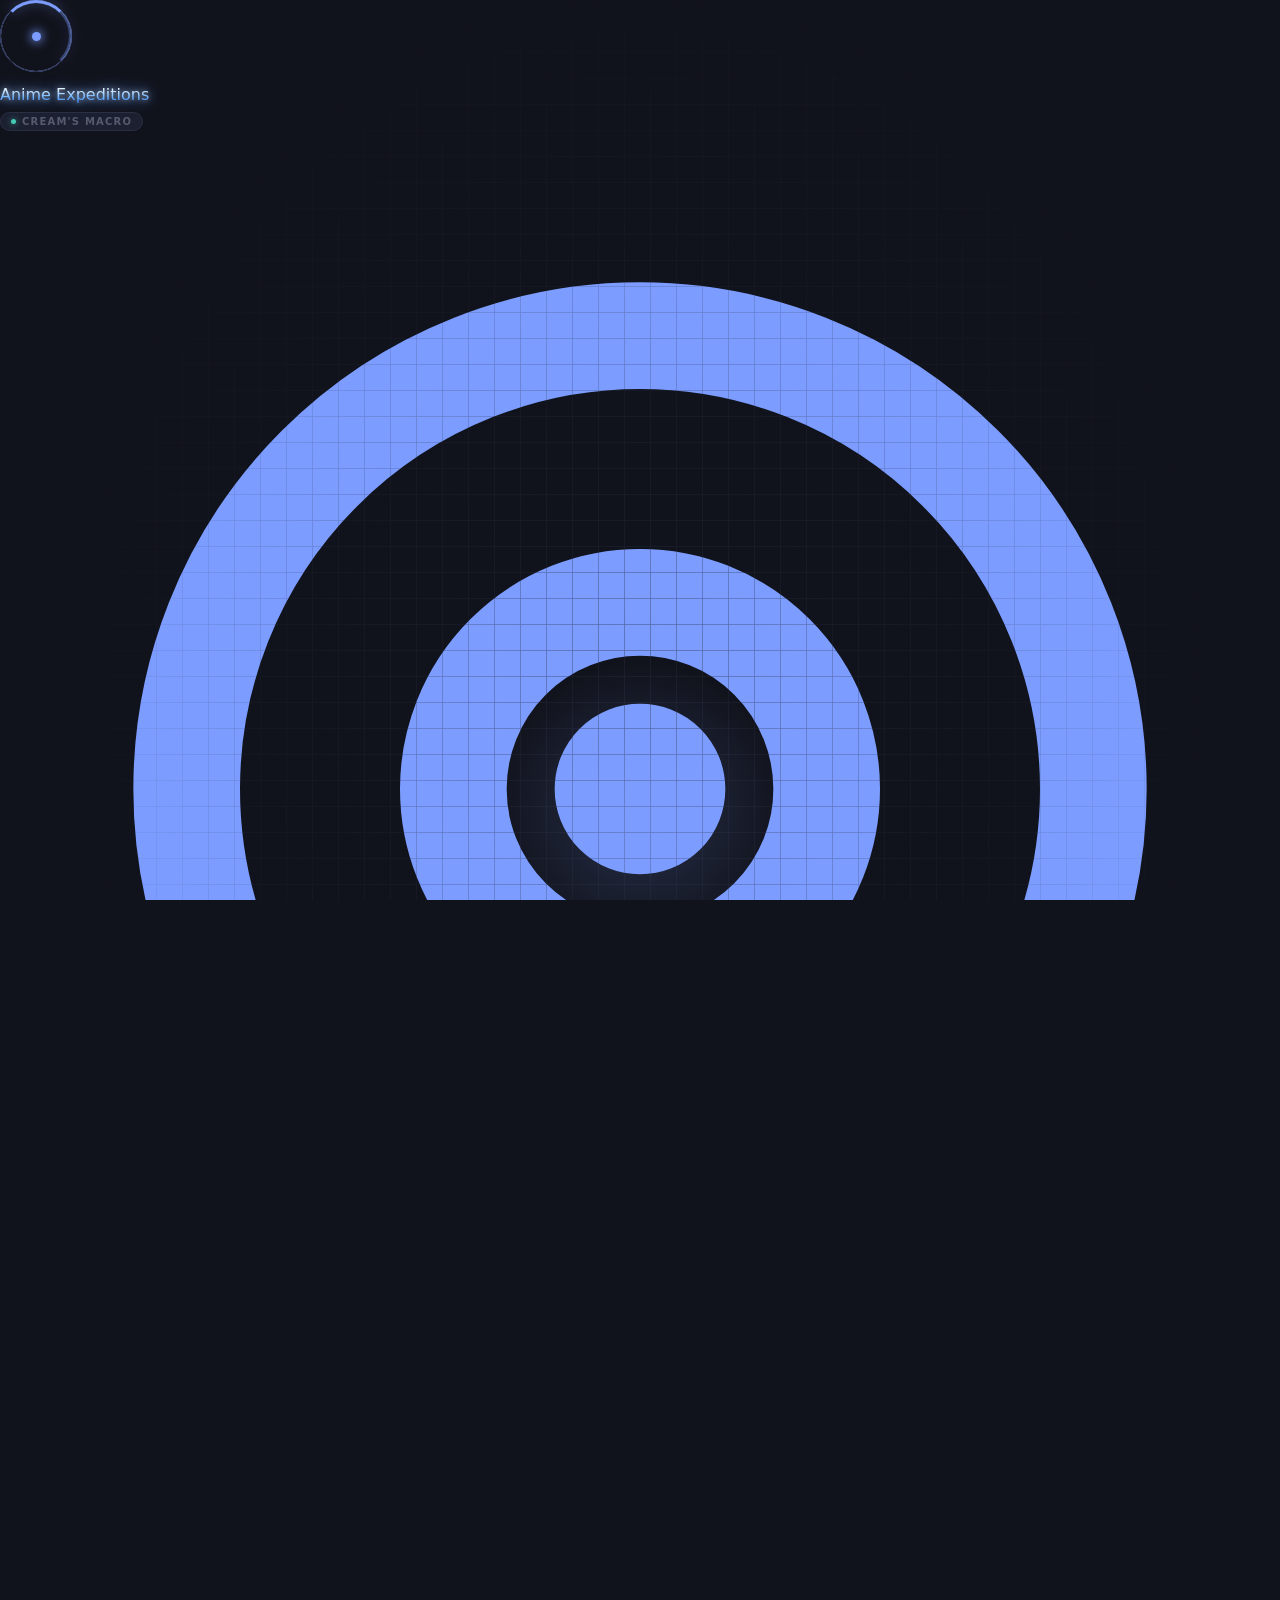
==== ui/index.html @ 395ea459 "Merge remote-tracking branch 'Cweamy/main'" ====
<!DOCTYPE html>
<html lang="en">
<head>
<meta charset="UTF-8">
<title>Cream's Macro | Anime Expeditions</title>
<!-- Tailwind is VENDORED locally (ui/tailwind.js), not loaded from
     cdn.tailwindcss.com. The whole layout is Tailwind utility classes, and a
     synchronous <script> to an unreachable CDN (offline, school/work firewall,
     DNS, CDN hiccup) blocks parsing and leaves the UI as unstyled stacked text.
     A local file always resolves, so the app renders identically with no
     internet. Same reason the Google Fonts <link> was dropped -- the CSS below
     falls back to system-ui when Inter/Sora aren't present. -->
<script src="tailwind.js"></script>
<link rel="stylesheet" href="style.css">
</head>
<body class="h-full w-full flex flex-col">
  <!-- Liquid Glass theme's animated backdrop (see #glass-aurora in
       style.css) -- FIRST child on purpose: later siblings paint above it
       with no z-index involvement. display:none outside the theme. -->
  <div id="glass-aurora" aria-hidden="true"><i></i><i></i><i></i></div>
  <!-- Liquid Glass's LENS: an SVG displacement filter the glass panels use
       via backdrop-filter: url(#glass-lens) -- feDisplacementMap bends the
       backdrop at panel rims like real glass (refraction, not just blur;
       Chromium-only, which this WebView2 always is). The map image is
       generated at runtime by ensureLiquidLensMap() in app.js: R/G channels
       encode x/y bend vectors around a rounded-rect edge band. -->
  <svg width="0" height="0" style="position:absolute" aria-hidden="true">
    <filter id="glass-lens" x="0" y="0" width="100%" height="100%" color-interpolation-filters="sRGB">
      <feImage id="glass-lens-map" href="" preserveAspectRatio="none" x="0" y="0" width="100%" height="100%" result="map"/>
      <feDisplacementMap in="SourceGraphic" in2="map" scale="64" xChannelSelector="R" yChannelSelector="G"/>
    </filter>
  </svg>


  <!-- Custom titlebar (frameless window, no native OS chrome). Hidden while the
       waiting screen shows (see showWaiting()/showDocked() in app.js) so the
       loading state reads as just the spinner, not a half-built app shell. -->
  <div id="titlebar" class="pywebview-drag-region flex items-center justify-between px-4 border-b flex-shrink-0"
       style="height: 44px; background: var(--bg-card); border-color: var(--border); display: none;">
    <div class="flex items-center gap-3">
      <div class="flex flex-col items-center" style="line-height: 1;">
        <span class="logo-anime text-[8px] uppercase tracking-widest font-bold">Anime</span>
        <span class="logo-expeditions brand-font text-base font-bold" style="line-height: 1.1;">Expeditions</span>
      </div>
      <span style="color: var(--border);">|</span>
      <span class="text-sm font-semibold" style="color: var(--text-dim);">Cream's Macro</span>
      <button type="button" id="ver-badge" class="ver-badge-btn flex items-center gap-1.5 text-[10px] px-2 py-0.5 rounded-md border font-medium no-drag" style="color: var(--brand); border-color: var(--border); background: var(--bg-surface); cursor: pointer;" title="Click to check for updates" onclick="manualCheckForUpdate()">
        <svg class="w-3 h-3 ver-badge-icon flex-shrink-0" viewBox="0 0 24 24" fill="none" stroke="currentColor" stroke-width="2.2" stroke-linecap="round" stroke-linejoin="round">
          <path d="M21 12a9 9 0 0 1-9 9 9.75 9.75 0 0 1-6.74-2.74L3 16"/>
          <path d="M3 21v-5h5"/>
          <path d="M3 12a9 9 0 0 1 9-9 9.75 9.75 0 0 1 6.74 2.74L21 8"/>
          <path d="M21 3v5h-5"/>
        </svg>
        <span id="ver-badge-text">v0.0.1</span>
      </button>
    </div>

    <div class="flex items-center gap-1 no-drag">
      <button id="nav-dashboard" onclick="switchScreen('dashboard')" class="nav-btn active no-drag" data-tooltip="Dashboard">
        <svg class="w-4 h-4" viewBox="0 0 24 24" fill="none" stroke="currentColor" stroke-width="2">
          <rect x="3" y="3" width="7" height="7" rx="1"/><rect x="14" y="3" width="7" height="7" rx="1"/>
          <rect x="3" y="14" width="7" height="7" rx="1"/><rect x="14" y="14" width="7" height="7" rx="1"/>
        </svg>
      </button>
      <button id="nav-task" onclick="switchScreen('task')" class="nav-btn no-drag" data-tooltip="Task">
        <svg class="w-4 h-4" viewBox="0 0 24 24" fill="none" stroke="currentColor" stroke-width="2">
          <path stroke-linecap="round" stroke-linejoin="round" d="M9 11l3 3L22 4"/>
          <path stroke-linecap="round" stroke-linejoin="round" d="M21 12v7a2 2 0 0 1-2 2H5a2 2 0 0 1-2-2V5a2 2 0 0 1 2-2h11"/>
        </svg>
      </button>
      <button id="nav-creation" onclick="switchScreen('creation')" class="nav-btn no-drag" data-tooltip="Macro Manager">
        <svg class="w-4 h-4" viewBox="0 0 24 24" fill="none" stroke="currentColor" stroke-width="2">
          <path stroke-linecap="round" stroke-linejoin="round" d="M12 4v16M4 12h16"/>
        </svg>
      </button>
      <button id="nav-resource" onclick="switchScreen('resource')" class="nav-btn no-drag" data-tooltip="Resource">
        <svg class="w-4 h-4" viewBox="0 0 24 24" fill="none" stroke="currentColor" stroke-width="2">
          <path stroke-linecap="round" stroke-linejoin="round" d="M12 2l9 5-9 5-9-5 9-5zM3 12l9 5 9-5M3 17l9 5 9-5"/>
        </svg>
      </button>
      <button id="nav-settings" onclick="switchScreen('settings')" class="nav-btn no-drag" data-tooltip="Settings">
        <svg class="w-4 h-4" viewBox="0 0 24 24" fill="none" stroke="currentColor" stroke-width="2">
          <circle cx="12" cy="12" r="3"/>
          <path d="M19.4 15a1.65 1.65 0 0 0 .33 1.82l.06.06a2 2 0 1 1-2.83 2.83l-.06-.06a1.65 1.65 0 0 0-1.82-.33 1.65 1.65 0 0 0-1 1.51V21a2 2 0 1 1-4 0v-.09A1.65 1.65 0 0 0 9 19.4a1.65 1.65 0 0 0-1.82.33l-.06.06a2 2 0 1 1-2.83-2.83l.06-.06a1.65 1.65 0 0 0 .33-1.82 1.65 1.65 0 0 0-1.51-1H3a2 2 0 1 1 0-4h.09A1.65 1.65 0 0 0 4.6 9a1.65 1.65 0 0 0-.33-1.82l-.06-.06a2 2 0 1 1 2.83-2.83l.06.06a1.65 1.65 0 0 0 1.82.33H9a1.65 1.65 0 0 0 1-1.51V3a2 2 0 1 1 4 0v.09a1.65 1.65 0 0 0 1 1.51 1.65 1.65 0 0 0 1.82-.33l.06-.06a2 2 0 1 1 2.83 2.83l-.06.06a1.65 1.65 0 0 0-.33 1.82V9a1.65 1.65 0 0 0 1.51 1H21a2 2 0 1 1 0 4h-.09a1.65 1.65 0 0 0-1.51 1z"/>
        </svg>
      </button>
      <button id="nav-faq" onclick="openFaqModal()" class="nav-btn no-drag" data-tooltip="Help & FAQ">
        <svg class="w-4 h-4" viewBox="0 0 24 24" fill="none" stroke="currentColor" stroke-width="2" stroke-linecap="round" stroke-linejoin="round">
          <circle cx="12" cy="12" r="10"/>
          <path d="M9.09 9a3 3 0 0 1 5.83 1c0 2-3 3-3 3"/>
          <line x1="12" y1="17" x2="12.01" y2="17"/>
        </svg>
      </button>
    </div>

    <div class="flex items-center gap-4 no-drag">
      <div class="flex items-center gap-3 tooltip-left" data-tooltip="Time this session / all-time total">
        <div class="flex flex-col items-end" style="line-height: 1;">
          <span class="text-[8px] uppercase tracking-wider" style="color: var(--text-muted);">Session</span>
          <span id="session-time" class="text-xs font-semibold" style="color: var(--text-dim);">00:00</span>
        </div>
        <div class="flex flex-col items-end" style="line-height: 1;">
          <span class="text-[8px] uppercase tracking-wider" style="color: var(--text-muted);">All Time</span>
          <span id="alltime-time" class="text-xs font-semibold" style="color: var(--lilac);">00:00</span>
        </div>
      </div>
      <div class="flex items-center gap-1 no-drag">
        <button onclick="pywebview.api.minimize_window()" class="titlebar-btn no-drag tooltip-left w-8 h-7 flex items-center justify-center rounded text-sm" style="color: var(--text-dim);" data-tooltip="Minimize">&#8211;</button>
        <button onclick="pywebview.api.close_window()" class="titlebar-btn no-drag tooltip-left w-8 h-7 flex items-center justify-center rounded text-sm" style="color: var(--text-dim);" data-tooltip="Close" onmouseover="this.style.background='var(--rose)'; this.style.color='#fff';" onmouseout="this.style.background=''; this.style.color='var(--text-dim)';">&#10005;</button>
      </div>
    </div>
  </div>

  <!-- ============ COMPACT STRIP (F7) ============
       A slim control bar pinned to the bottom of the (normal, full-size)
       window, shown only while body.compact-mode is set (see
       toggleCompactStrip in app.js). It hides the busy side panel + process
       log via CSS but leaves the docked Roblox exactly where it is -- the
       game stays visible and clickable, nothing about docking is touched. -->
  <div id="compact-strip">
    <span class="cs-status">
      <span class="cs-dot" id="cs-dot"></span>
      <span class="cs-action" id="compact-action">Idle</span>
    </span>
    <div class="cs-btns">
      <button id="cs-start" class="cs-btn cs-start" onclick="startMacro()" data-tooltip="Start">
        <svg viewBox="0 0 24 24" fill="currentColor"><path d="M6.5 4.6c0-1.2 1.3-1.9 2.3-1.3l11 6.9c.9.6.9 2 0 2.6l-11 6.9c-1 .6-2.3-.1-2.3-1.3V4.6z"/></svg>
      </button>
      <button id="cs-pause" class="cs-btn cs-pause" onclick="togglePauseMacro()" data-tooltip="Pause" disabled>
        <svg viewBox="0 0 24 24" fill="currentColor"><rect x="6" y="4.5" width="4" height="15" rx="1.2"/><rect x="14" y="4.5" width="4" height="15" rx="1.2"/></svg>
      </button>
      <button id="cs-stop" class="cs-btn cs-stop" onclick="stopMacro()" data-tooltip="Stop" disabled>
        <svg viewBox="0 0 24 24" fill="currentColor"><rect x="5" y="5" width="14" height="14" rx="2"/></svg>
      </button>
      <button id="cs-expand" class="cs-btn cs-expand" onclick="toggleCompactStrip()" data-tooltip="Back to dashboard (F7)">
        <svg viewBox="0 0 24 24" fill="none" stroke="currentColor" stroke-width="2.2" stroke-linecap="round" stroke-linejoin="round"><path d="M15 3h6v6M9 21H3v-6M21 3l-7 7M3 21l7-7"/></svg>
      </button>
    </div>
  </div>

  <!-- ============ DASHBOARD screen (default): the docked Roblox view ============ -->
  <div id="screen-dashboard" class="flex-1 flex flex-col min-h-0">

    <!-- Shown while the window is still compact and Roblox hasn't been found/docked yet.
         Without this, the compact window showed nothing at all: the two-column
         layout below is 1552px wide and only renders correctly once the window
         has actually expanded to full size, so it stays hidden until then. -->
    <div id="waiting-screen" class="loading-screen flex-1 flex flex-col items-center justify-center">
      <!-- Ambient backdrop: soft brand-tinted wash, a faint scanline grid fading
           toward the edges, and a handful of slow-drifting particles -- all
           purely decorative (pointer-events: none), sized to stay inside the
           compact 400x324 window without pushing the content below it into
           overflow (this screen only shows before the window expands). -->
      <div class="loading-grid"></div>
      <div class="loading-glow"></div>
      <div class="loading-particles">
        <span></span><span></span><span></span><span></span><span></span><span></span>
      </div>

      <!-- Radar-style emblem: a static outer ring, a spinning brand-lit arc,
           a pulsing core, and two outward-expanding "ping" rings -- reads as
           actively searching, which fits "waiting to detect Roblox" better
           than a plain spinner. -->
      <div class="loading-emblem">
        <span class="loading-emblem-ping"></span>
        <span class="loading-emblem-ping loading-emblem-ping-delay"></span>
        <span class="loading-emblem-ring"></span>
        <span class="loading-emblem-arc"></span>
        <span class="loading-emblem-core"></span>
      </div>

      <div class="flex flex-col items-center" style="margin-top: 14px; line-height: 1;">
        <span class="logo-anime text-[11px] uppercase tracking-[0.3em] font-bold">Anime</span>
        <span class="logo-expeditions brand-font text-3xl font-bold" style="line-height: 1.15; margin-top: 2px;">Expeditions</span>
      </div>

      <div class="loading-tag" style="margin-top: 8px;">
        <span class="loading-tag-dot"></span>Cream's Macro
      </div>

      <div class="flex items-center gap-1.5 text-sm font-semibold" style="color: var(--text); margin-top: 18px;">
        <svg class="w-3.5 h-3.5 flex-shrink-0" viewBox="0 0 24 24" fill="none" stroke="var(--brand)" stroke-width="2">
          <circle cx="12" cy="12" r="8.5"/><circle cx="12" cy="12" r="3.5"/><circle cx="12" cy="12" r="0.6" fill="var(--brand)"/>
        </svg>
        Waiting for Roblox<span class="loading-dots"><span>.</span><span>.</span><span>.</span></span>
      </div>
      <div class="text-xs font-medium" style="color: var(--text-muted); margin-top: 4px;">Launch Roblox, it'll dock in automatically</div>

      <div class="flex items-center gap-2" style="margin-top: 16px;">
        <button onclick="launchRoblox()" class="loading-skip-btn flex items-center gap-1.5 text-xs font-semibold px-3.5 py-1.5 rounded-full border transition"
                style="color: var(--brand); border-color: var(--brand); background: rgba(255, 255, 255, 0.05);"
                onmouseover="this.style.background='var(--brand)'; this.style.color='#000';"
                onmouseout="this.style.background='rgba(255, 255, 255, 0.05)'; this.style.color='var(--brand)';">
          <svg class="w-3.5 h-3.5" viewBox="0 0 24 24" fill="currentColor">
            <polygon points="5 3 19 12 5 21 5 3"/>
          </svg>
          Launch Roblox
        </button>

        <button onclick="skipWaiting()" class="loading-skip-btn flex items-center gap-1.5 text-xs font-semibold px-3.5 py-1.5 rounded-full border transition"
                style="color: var(--text-dim); border-color: var(--border); background: var(--bg-surface);"
                onmouseover="this.style.borderColor='var(--brand)'; this.style.color='var(--text)';"
                onmouseout="this.style.borderColor='var(--border)'; this.style.color='var(--text-dim)';">
          Skip
          <svg class="w-3 h-3" viewBox="0 0 24 24" fill="none" stroke="currentColor" stroke-width="2.5">
            <path stroke-linecap="round" stroke-linejoin="round" d="M5 5l7 7-7 7M15 5l7 7-7 7"/>
          </svg>
        </button>
      </div>

      <div id="ver-badge-loading" class="text-[10px] font-semibold" style="color: var(--text-muted); margin-top: 14px; letter-spacing: 0.04em;"></div>
    </div>

    <div id="main-layout" class="flex-1 flex min-h-0" style="display: none;">
      <!-- Left column: game-slot is empty on purpose, Roblox is docked here as a
           native child window, directly beneath this DOM (not inside it). Logs
           sit below it, using the width Roblox doesn't need for its own height. -->
      <div class="flex flex-col flex-shrink-0" style="width: 1152px;">
        <div id="game-slot" style="height: 756px; flex-shrink: 0;"></div>
        <div id="dash-log" class="flex-1 flex flex-col p-3 min-h-0">
          <section class="rp-panel rp-panel-fill">
            <header class="rp-panel-head">
              <span class="rp-head-tag" style="--rp-tag: var(--brand);">Live</span>
              <span class="rp-head-title">Process Log</span>
              <span class="rp-head-rule"></span>
              <div class="flex items-center gap-3 flex-shrink-0">
                <button onclick="popOutLogs()" class="log-toolbar-btn flex items-center gap-1 text-[10px] font-semibold"
                        style="color: var(--text-muted);" title="Open logs in their own window">
                  <svg class="w-3 h-3" viewBox="0 0 24 24" fill="none" stroke="currentColor" stroke-width="2">
                    <path stroke-linecap="round" stroke-linejoin="round" d="M18 13v6a2 2 0 0 1-2 2H5a2 2 0 0 1-2-2V8a2 2 0 0 1 2-2h6"/>
                    <polyline points="15 3 21 3 21 9"/>
                    <line x1="10" y1="14" x2="21" y2="3"/>
                  </svg>
                  Pop Out
                </button>
                <button onclick="clearLogs()" class="log-toolbar-btn text-[10px] font-semibold"
                        style="color: var(--text-muted);" title="Clear logs">Clear</button>
              </div>
            </header>
            <div id="log-list" class="rp-log-list overflow-y-auto font-mono font-medium text-[11px] p-2 space-y-0.5"
                 style="color: var(--text-dim);">
              <div>&gt; Waiting for macro to start...</div>
            </div>
            <!-- Shown only while you have scrolled away from the newest line
                 (see ui/log_view.js). The log stops auto-following as soon as
                 you scroll up, so this is what tells you lines are still
                 arriving, and how many you have not seen. -->
            <button id="log-jump" class="log-jump" onclick="jumpLogToLatest()" title="Jump to the newest line">
              <svg viewBox="0 0 24 24" fill="none" stroke="currentColor" stroke-width="2.5"
                   stroke-linecap="round" stroke-linejoin="round">
                <polyline points="6 9 12 15 18 9"/>
              </svg>
              <span id="log-jump-count">0</span> new
            </button>
          </section>
        </div>
      </div>

      <div id="dash-side" class="flex flex-col p-3 gap-3 min-h-0 overflow-y-auto" style="width: 400px; flex-shrink: 0;">
        <!-- Status readout: hero Action row + ledger rows with dotted leaders.
             Wrapped in .rp-hoverpanel so the extra detail rows (.rp-rows-extra)
             can be absolutely positioned and overlay the panels below on hover
             instead of pushing them down -- see .rp-rows-extra in style.css. -->
        <div class="rp-hoverpanel">
        <section class="rp-panel">
          <header class="rp-panel-head">
            <span class="rp-head-tag" style="--rp-tag: var(--lilac);">Live</span>
            <span class="rp-head-title">Status Readout</span>
            <span class="rp-head-rule"></span>
            <span class="rp-expand-hint" title="Hover for more detail">&#9662; details</span>
          </header>
          <div class="rp-hero">
            <span class="rp-pulse"></span>
            <div>
              <div class="rp-hero-label">Action</div>
              <div class="rp-hero-value" id="stat-action">Idle</div>
            </div>
          </div>
          <div class="rp-rows">
            <div class="rp-row">
              <span class="rp-mark" style="--rp-mk: var(--lilac);"></span>
              <span class="rp-row-label">Current Task</span>
              <span class="rp-leader"></span>
              <span class="rp-row-value" id="stat-current-task">-</span>
            </div>
            <div class="rp-row">
              <span class="rp-mark" style="--rp-mk: var(--teal);"></span>
              <span class="rp-row-label">Repeat</span>
              <span class="rp-leader"></span>
              <span class="rp-row-value" id="stat-current-repeat">-</span>
            </div>
            <div class="rp-row">
              <span class="rp-mark" style="--rp-mk: var(--brand);"></span>
              <span class="rp-row-label">Map</span>
              <span class="rp-leader"></span>
              <span class="rp-row-value" id="stat-map">-</span>
            </div>
            <div class="rp-row">
              <span class="rp-mark" style="--rp-mk: var(--amber);"></span>
              <span class="rp-row-label">Last Run</span>
              <span class="rp-leader"></span>
              <span class="rp-row-value" id="stat-last-run">-</span>
            </div>
            <div class="rp-row">
              <span class="rp-mark" style="--rp-mk: var(--teal);"></span>
              <span class="rp-row-label">Runs / Hour</span>
              <span class="rp-leader"></span>
              <span class="rp-row-value" id="stat-runs-per-hour">-</span>
            </div>
            <div class="rp-row">
              <span class="rp-mark" style="--rp-mk: var(--slate);"></span>
              <span class="rp-row-label">Time Until Challenge</span>
              <span class="rp-leader"></span>
              <span class="rp-row-value" id="stat-challenge">Disabled</span>
            </div>
          </div>
        </section>
        <!-- Hidden by default (max-height/opacity transition, see style.css);
             reveals on hovering .rp-hoverpanel. Absolutely positioned so it
             overlays the Scoreboard panel below instead of displacing it. -->
        <div class="rp-rows-extra">
          <div class="rp-rows">
            <div class="rp-row">
              <span class="rp-mark" style="--rp-mk: var(--brand);"></span>
              <span class="rp-row-label">Mode</span>
              <span class="rp-leader"></span>
              <span class="rp-row-value" id="stat-mode">-</span>
            </div>
            <div class="rp-row">
              <span class="rp-mark" style="--rp-mk: var(--teal);"></span>
              <span class="rp-row-label">Stage</span>
              <span class="rp-leader"></span>
              <span class="rp-row-value" id="stat-stage">-</span>
            </div>
            <div class="rp-row">
              <span class="rp-mark" style="--rp-mk: var(--amber);"></span>
              <span class="rp-row-label">Difficulty</span>
              <span class="rp-leader"></span>
              <span class="rp-row-value" id="stat-difficulty">-</span>
            </div>
            <div class="rp-row">
              <span class="rp-mark" style="--rp-mk: var(--slate);"></span>
              <span class="rp-row-label">Play Mode</span>
              <span class="rp-leader"></span>
              <span class="rp-row-value" id="stat-play-mode">-</span>
            </div>
            <div class="rp-row">
              <span class="rp-mark" style="--rp-mk: var(--lilac);"></span>
              <span class="rp-row-label">Macro</span>
              <span class="rp-leader"></span>
              <span class="rp-row-value" id="stat-macro">-</span>
            </div>
          </div>
        </div>
        </div>

        <!-- Scoreboard: session up top, split ratio bars, lifetime footer strip. -->
        <section class="rp-panel">
          <header class="rp-panel-head">
            <span class="rp-head-tag" style="--rp-tag: var(--teal);">Session</span>
            <span class="rp-head-title">Scoreboard</span>
            <span class="rp-head-rule"></span>
          </header>
          <div class="rp-score">
            <div class="rp-score-cell">
              <div class="rp-score-num" id="stat-wins" style="color: var(--teal);">0</div>
              <div class="rp-score-cap">Wins</div>
              <div class="rp-score-sub"><span id="stat-alltime-wins">0</span> all-time</div>
            </div>
            <div class="rp-score-cell">
              <div class="rp-score-rate" id="stat-winrate">-</div>
              <div class="rp-score-cap">Win Rate</div>
              <div class="rp-score-sub"><span id="stat-alltime-winrate">-</span> all-time</div>
            </div>
            <div class="rp-score-cell">
              <div class="rp-score-num" id="stat-losses" style="color: var(--rose);">0</div>
              <div class="rp-score-cap">Losses</div>
              <div class="rp-score-sub"><span id="stat-alltime-losses">0</span> all-time</div>
            </div>
          </div>
          <div class="rp-ratio">
            <div class="rp-ratio-row">
              <span class="rp-ratio-tag">Session</span>
              <div class="rp-track">
                <div id="bar-session-wins" class="rp-seg rp-seg-w" style="width: 0%;"></div>
                <div id="bar-session-losses" class="rp-seg rp-seg-l" style="width: 0%;"></div>
              </div>
            </div>
            <div class="rp-ratio-row">
              <span class="rp-ratio-tag">All Time</span>
              <div class="rp-track">
                <div id="bar-alltime-wins" class="rp-seg rp-seg-w" style="width: 0%;"></div>
                <div id="bar-alltime-losses" class="rp-seg rp-seg-l" style="width: 0%;"></div>
              </div>
            </div>
          </div>
          <div class="rp-foot">
            <b id="stat-total-runs">0 total runs</b>
            <span class="rp-foot-sep">&middot;</span>
            <span>lifetime record</span>
          </div>
        </section>

        <!-- Controls: one primary command, one quiet one. -->
        <section class="rp-panel">
          <header class="rp-panel-head">
            <span class="rp-head-tag" style="--rp-tag: var(--brand);">Macro</span>
            <span class="rp-head-title">Controls</span>
            <span class="rp-head-rule"></span>
          </header>
          <div id="task-grid" class="rp-controls">
            <button id="btn-macro-start" class="rp-btn rp-btn-start ui-btn-glow" onclick="startMacro()">
              <svg class="w-4 h-4" viewBox="0 0 24 24" fill="currentColor">
                <path d="M6.5 4.6c0-1.2 1.3-1.9 2.3-1.3l11 6.9c.9.6.9 2 0 2.6l-11 6.9c-1 .6-2.3-.1-2.3-1.3V4.6z"/>
              </svg>
              Start
              <span id="btn-macro-start-key" class="rp-btn-hotkey"></span>
            </button>
            <button id="btn-macro-pause" class="rp-btn rp-btn-pause ui-btn-glow" onclick="togglePauseMacro()" disabled>
              <svg class="w-4 h-4" viewBox="0 0 24 24" fill="currentColor">
                <rect x="6" y="4.5" width="4" height="15" rx="1.2"/>
                <rect x="14" y="4.5" width="4" height="15" rx="1.2"/>
              </svg>
              <span id="btn-macro-pause-label">Pause</span>
              <span id="btn-macro-pause-key" class="rp-btn-hotkey"></span>
            </button>
            <button id="btn-macro-stop" class="rp-btn rp-btn-stop ui-btn-glow" onclick="stopMacro()" disabled>
              <svg class="w-4 h-4" viewBox="0 0 24 24" fill="currentColor">
                <rect x="5" y="5" width="14" height="14" rx="2"/>
              </svg>
              Stop
              <span id="btn-macro-stop-key" class="rp-btn-hotkey"></span>
            </button>
          </div>
        </section>

        <!-- Run history: fills the remaining rail height, scrolls internally. -->
        <section class="rp-panel rp-panel-fill" style="min-height: 120px;">
          <header class="rp-panel-head">
            <span class="rp-head-tag" style="--rp-tag: var(--amber);">Session</span>
            <span class="rp-head-title">Run History</span>
            <span class="rp-head-rule"></span>
            <span id="run-history-count" class="text-[10px] font-semibold flex-shrink-0" style="color: var(--text-muted);"></span>
          </header>
          <div id="run-history-list" class="rp-log-list overflow-y-auto" style="padding: 4px 0 6px;">
            <div class="rh-empty">No runs yet</div>
          </div>
        </section>
      </div>
    </div>
  </div>

  <!-- ============ TASK screen: queue (left) + labeled builder (right) ============
       Split view: the left list is just the run order -- compact rows, drag to
       reorder -- while every editing control lives in the right Builder panel
       with a proper label over each field (the old all-in-one cards were rows
       of bare dropdowns you had to decode). -->
  <div id="screen-task" class="flex-1 flex min-h-0 p-3 gap-3" style="display: none;">
    <div class="flex flex-col min-h-0" style="flex: 1.1;">
      <section class="rp-panel rp-panel-fill">
        <header class="rp-panel-head">
          <span class="rp-head-tag" style="--rp-tag: var(--brand);">Macro</span>
          <span class="rp-head-title">Task Queue</span>
          <span class="rp-head-rule"></span>
          <span id="task-queue-count" class="text-[10px] font-semibold flex-shrink-0" style="color: var(--text-muted);"></span>
        </header>

        <div class="flex items-center gap-2 px-3 py-2 flex-shrink-0" style="border-bottom: 1px solid var(--border);">
          <button class="task-toolbar-btn add" onclick="addTaskCard()">+ Add Task</button>
          <button class="task-toolbar-btn" onclick="importTasks()" title="Load tasks (and their macros) from a shared .json file">Import</button>
          <button class="task-toolbar-btn" onclick="exportTasks()" title="Save this queue + its macros to a .json file to back up or share">Export</button>
          <span class="flex-1"></span>
          <button class="task-toolbar-btn danger" onclick="clearTaskQueue()">Clear All</button>
        </div>

        <!-- Saved queues. Export/Import above writes a file through a native
             dialog (for sharing a queue with someone else); this is the
             on-this-machine version -- name the queue you're running now,
             pick it back off the dropdown later. See core/task_presets.py. -->
        <div class="flex items-center gap-2 px-3 py-2 flex-shrink-0" style="border-bottom: 1px solid var(--border);">
          <span class="text-[10px] font-semibold flex-shrink-0" style="color: var(--text-muted);">PRESET</span>
          <select id="task-preset-select" class="task-select" style="flex: 1; min-width: 0;"
                  onchange="onTaskPresetPicked()" title="Saved task queues on this machine">
            <option value="">No saved presets</option>
          </select>
          <button class="task-toolbar-btn" onclick="loadTaskPreset()"
                  title="Replace the queue above with the selected preset">Load</button>
          <!-- A DOM input, not window.prompt() -- prompt() is blocked in
               WebView2, and this matches how the Macro Manager takes a
               template name (#template-name). -->
          <input id="task-preset-name" class="task-select" style="width: 150px;"
                 placeholder="Preset name" onkeydown="if (event.key === 'Enter') saveTaskPreset()">
          <button class="task-toolbar-btn add" onclick="saveTaskPreset()"
                  title="Save the current queue under the name on the left">Save</button>
          <button class="task-toolbar-btn danger" onclick="deleteTaskPreset()"
                  title="Delete the selected preset">Delete</button>
          <!-- Presets are plain .json files, so renaming/backing up/copying one
               in from another machine is just file management. -->
          <button class="task-toolbar-btn" onclick="openTaskPresetsFolder()"
                  title="Open the folder these presets are saved in">Folder</button>
        </div>

        <div id="task-list" class="flex-1 overflow-y-auto p-2" style="min-height: 0;">
          <div class="rh-empty">No tasks yet -- click "+ Add Task" to queue one.</div>
        </div>
      </section>
    </div>

    <div class="flex flex-col min-h-0" style="flex: 1;">
      <section class="rp-panel rp-panel-fill">
        <header class="rp-panel-head">
          <span class="rp-head-tag" style="--rp-tag: var(--lilac);">Editor</span>
          <span class="rp-head-title">Task Builder</span>
          <span class="rp-head-rule"></span>
        </header>
        <div id="task-builder" class="flex-1 overflow-y-auto p-3" style="min-height: 0;">
          <div class="rh-empty">Select a task on the left to edit it.</div>
        </div>
      </section>
    </div>
  </div>

  <!-- ============ CREATION screen: block-based routine builder ============ -->
  <div id="screen-creation" class="flex-1 flex min-h-0" style="display: none;">
    <div class="flex flex-col flex-shrink-0 p-3 gap-2 border-r" style="width: 190px; border-color: var(--border);">
      <h2 class="text-[10px] uppercase tracking-widest font-semibold mb-1" style="color: var(--text-muted);">Blocks</h2>
      <div id="block-palette" class="flex flex-col gap-2"></div>
      <p class="text-[10px] mt-2" style="color: var(--text-muted);">Drag a block into a phase below, drag rows to reorder.</p>
    </div>

    <div class="flex-1 flex flex-col p-3 gap-2 min-h-0">
      <div class="flex items-center gap-2 flex-shrink-0">
        <input id="template-name" class="task-select" style="width: 170px;" placeholder="Template name">
        <button onclick="saveCurrentTemplate()" class="task-toolbar-btn add">Save</button>
        <select id="template-select" class="task-select" style="width: 170px;" onchange="loadSelectedTemplate()">
          <option value="">Load...</option>
        </select>
        <button onclick="newTemplate()" class="task-toolbar-btn" title="Clear the editor and start a new template">New</button>
        <button onclick="deleteSelectedTemplate()" class="task-toolbar-btn danger" title="Delete the loaded template">Delete</button>
        <button onclick="importTemplates()" class="task-toolbar-btn" title="Load templates from a shared .json file">Import File</button>
        <button onclick="exportTemplates()" class="task-toolbar-btn" title="Save every template to a .json file to back up or share">Export File</button>
        <button onclick="openShareCodeModal('import')" class="task-toolbar-btn primary" title="Import templates via code string, raw JSON, or web link">Import Code</button>
        <button onclick="openShareCodeModal('export')" class="task-toolbar-btn primary" title="Share templates via compressed code string or web link">Share Code</button>
        <span class="flex-1"></span>
        <!-- Team Loadout lives with the template (it's part of what the routine
             runs with), not on each Task card -- the task just picks a template
             and the loadout comes along with it. Rendered by
             renderCreationLoadout() so the Equipment toggle can appear only
             once a team is actually chosen. -->
        <div id="creation-loadout" class="flex items-center gap-2"></div>
      </div>
      <div id="creation-phases" class="flex-1 overflow-y-auto flex flex-col gap-2"></div>
    </div>
  </div>

  <!-- Regular Challenge now lives inside the RESOURCE screen below (its Story
       Maps config in #challenge-maps-modal). Rendered by renderChallengeScreen(). -->

  <!-- ============ RESOURCE screen ============
       A hub for auto resource actions. Today: Auto Crafting (interleaved like
       Challenge -- after every N qualifying wins it runs one crafting pass).
       Future sections (Auto Fuel, Gold, Geode, ...) slot in as sibling blocks
       below Auto Crafting -- a label + setting-rows, same shape. Rendered by
       renderCraftingScreen() in app.js; settings live in settings.json under
       "crafting" (see main.py's get_crafting_settings / core/runner_crafting.py).
       The sprite list itself lives in the #crafting-sprites-modal to keep this
       screen clean. The "Run now" test lives in Settings > Debug. -->
  <div id="screen-resource" class="flex-1 flex min-h-0 p-3 gap-3" style="display: none;">
    <div class="flex flex-col min-h-0" style="flex: 1;">
      <section class="rp-panel rp-panel-fill">
        <header class="rp-panel-head">
          <span class="rp-head-tag" style="--rp-tag: var(--teal);">Auto</span>
          <span class="rp-head-title">Resource</span>
          <span class="rp-head-rule"></span>
        </header>
        <div class="p-3 flex flex-col gap-3 overflow-y-auto" style="min-height: 0;">

          <!-- ── Auto Crafting ── -->
          <details id="resource-card-crafting" class="resource-card">
            <summary class="resource-card-head">
              <span class="resource-card-icon">C</span>
              <span class="resource-card-copy">
                <span class="resource-card-title">Auto Crafting</span>
                <span id="resource-crafting-details" class="resource-card-desc">No sprites selected.</span>
              </span>
              <span id="resource-crafting-summary" class="resource-card-state">Disabled</span>
              <span class="resource-card-chevron">&#8250;</span>
            </summary>
            <div class="resource-card-body">

          <div class="setting-row" style="padding: 10px 0;">
            <div>
              <div class="setting-label">Enable Auto Crafting</div>
              <div class="setting-desc">After every N qualifying wins, leaves to the Crafting area, crafts your chosen sprites, then resumes farming.</div>
            </div>
            <button id="toggle-crafting-enabled" class="toggle-switch" onclick="toggleCraftingEnabled(this)"></button>
          </div>

          <div class="setting-row" style="padding: 10px 0;">
            <div>
              <div class="setting-label">Craft every</div>
              <div class="setting-desc">Wins that count: <b>Mastery</b> (Story) and <b>Challenge</b> victories. Progress: <span id="crafting-progress">0 / 20</span>.</div>
            </div>
            <div class="challenge-count-group">
              <input id="crafting-every" type="number" class="block-input" min="1" max="999" style="width: 64px;" value="20" onchange="setCraftingEvery(this.value)">
              <span class="challenge-count-sep">wins</span>
            </div>
          </div>

          <div class="setting-row" style="padding: 10px 0;">
            <div>
              <div class="setting-label">Sprites to Craft</div>
              <div class="setting-desc">Pick which sprites to craft, their amounts, and the priority order.</div>
            </div>
            <button class="task-toolbar-btn" onclick="openCraftingSprites()">Choose sprites</button>
          </div>

          <div class="setting-row" style="padding: 10px 0;">
            <div>
              <div class="setting-label">Reset Progress</div>
              <div class="setting-desc">Set the win counter back to 0.</div>
            </div>
            <button class="task-toolbar-btn danger" onclick="resetCraftingCount()">Reset</button>
          </div>
            </div>
          </details>

          <!-- Auto Fuel -->
          <details id="resource-card-fuel" class="resource-card">
            <summary class="resource-card-head">
              <span class="resource-card-icon">F</span>
              <span class="resource-card-copy">
                <span class="resource-card-title">Auto Fuel</span>
                <span id="resource-fuel-details" class="resource-card-desc">Resource Drill: Off | Gold Mine: Off</span>
              </span>
              <span id="resource-fuel-summary" class="resource-card-state">Disabled</span>
              <span class="resource-card-chevron">&#8250;</span>
            </summary>
            <div class="resource-card-body">

          <div class="setting-row" style="padding: 10px 0;">
            <div>
              <div class="setting-label">Enable Auto Fuel <span id="fuel-summary-status" class="challenge-ready-chip">Disabled</span></div>
              <div class="setting-desc">Refills enabled Expedition Hub resources every 8 hours at safe Task Queue boundaries.</div>
            </div>
            <button id="toggle-fuel-enabled" class="toggle-switch" onclick="toggleFuelEnabled(this)"></button>
          </div>

          <div class="setting-row" style="padding: 10px 0;">
            <div>
              <div class="setting-label">Resource Drill <span id="fuel-resource-drill-status" class="challenge-ready-chip">Disabled</span></div>
              <div class="setting-desc">Next refill: <span id="fuel-resource-drill-timer">Disabled</span>.</div>
            </div>
            <div class="fuel-resource-controls">
              <div class="fuel-enable-control">
                <button id="fuel-resource-drill-enabled" class="toggle-switch"
                        onclick="toggleFuelResourceEnabled('resource_drill', this)"></button>
                <div>
                  <div class="fuel-control-title">Refill this resource</div>
                  <div class="fuel-control-hint">Include in Auto Fuel</div>
                </div>
              </div>
              <div class="fuel-control-divider"></div>
              <div class="fuel-amount-control">
                <div class="fuel-control-title">Fuel amount</div>
                <div class="flex items-center gap-2">
                  <div class="seg-toggle" style="width: auto;">
                    <button type="button" id="fuel-resource-drill-max" class="seg-btn" onclick="setFuelAmountMode('resource_drill', 'max')">Max</button>
                    <button type="button" id="fuel-resource-drill-number" class="seg-btn" onclick="setFuelAmountMode('resource_drill', 'number')">Number</button>
                  </div>
                  <input id="fuel-resource-drill-amount" type="number" class="block-input" min="1" max="100" style="width: 72px;"
                         onchange="setFuelResourceAmount('resource_drill', this.value)">
                </div>
              </div>
            </div>
          </div>

          <div class="setting-row" style="padding: 10px 0;">
            <div>
              <div class="setting-label">Gold Mine <span id="fuel-gold-mine-status" class="challenge-ready-chip">Disabled</span></div>
              <div class="setting-desc">Next refill: <span id="fuel-gold-mine-timer">Disabled</span>.</div>
            </div>
            <div class="fuel-resource-controls">
              <div class="fuel-enable-control">
                <button id="fuel-gold-mine-enabled" class="toggle-switch"
                        onclick="toggleFuelResourceEnabled('gold_mine', this)"></button>
                <div>
                  <div class="fuel-control-title">Refill this resource</div>
                  <div class="fuel-control-hint">Include in Auto Fuel</div>
                </div>
              </div>
              <div class="fuel-control-divider"></div>
              <div class="fuel-amount-control">
                <div class="fuel-control-title">Fuel amount</div>
                <div class="flex items-center gap-2">
                  <div class="seg-toggle" style="width: auto;">
                    <button type="button" id="fuel-gold-mine-max" class="seg-btn" onclick="setFuelAmountMode('gold_mine', 'max')">Max</button>
                    <button type="button" id="fuel-gold-mine-number" class="seg-btn" onclick="setFuelAmountMode('gold_mine', 'number')">Number</button>
                  </div>
                  <input id="fuel-gold-mine-amount" type="number" class="block-input" min="1" max="100" style="width: 72px;"
                         onchange="setFuelResourceAmount('gold_mine', this.value)">
                </div>
              </div>
            </div>
          </div>

          <div class="setting-row" style="padding: 10px 0;">
            <div>
              <div class="setting-label">Walking Paths</div>
              <div class="setting-desc">Record and assign the three routes used inside Expedition Hub.</div>
            </div>
            <button class="task-toolbar-btn" onclick="openFuelPaths()">Configure paths</button>
          </div>

          <div class="setting-row" style="padding: 10px 0;">
            <div>
              <div class="setting-label">Reset Fuel Timer</div>
              <div class="setting-desc">Makes every enabled resource ready for an immediate refill.</div>
            </div>
            <button class="task-toolbar-btn danger" onclick="resetFuelTimer()">Reset</button>
          </div>
            </div>
          </details>

          <!-- ── Auto Challenge ── -->
          <details id="resource-card-challenge" class="resource-card">
            <summary class="resource-card-head">
              <span class="resource-card-icon">CH</span>
              <span class="resource-card-copy">
                <span class="resource-card-title">Auto Challenge</span>
                <span id="resource-challenge-details" class="resource-card-desc">Daily: Off | Regular: Off</span>
              </span>
              <span id="resource-challenge-summary" class="resource-card-state">Disabled</span>
              <span class="resource-card-chevron">&#8250;</span>
            </summary>
            <div class="resource-card-body">

          <div class="setting-row" style="padding: 10px 0;">
            <div>
              <div class="setting-label">Story Map Setup</div>
              <div class="setting-desc">Assign a Macro Operation to each Story map the challenge can land on.</div>
            </div>
            <button class="task-toolbar-btn" onclick="openChallengeMaps()">Story maps</button>
          </div>

          <div class="setting-row" style="padding: 10px 0;">
            <div>
              <div class="setting-label">Reset Challenge Status Now</div>
              <div class="setting-desc">UTC game day: <span id="challenge-last-reset">-</span>. Clears Daily completion, counts, and cooldowns.</div>
            </div>
            <button class="task-toolbar-btn danger" onclick="resetChallengeCounts()">Reset</button>
          </div>

          <div class="setting-row" style="padding: 10px 0;">
            <div>
              <div class="setting-label">Enable Daily Challenge <span id="daily-challenge-status" class="challenge-ready-chip">Ready</span></div>
              <div class="setting-desc">Runs the once-per-game-day Daily Challenge first. Uses Story Map Setup and resets at 00:00 UTC.</div>
            </div>
            <div class="flex items-center gap-2">
              <div class="challenge-count-group" title="Set to 1 if today's Daily Challenge was already completed manually">
                <input id="daily-challenge-count" type="number" class="block-input" min="0" max="1" style="width: 52px;" value="0"
                       onchange="setDailyChallengeCount(this.value)">
                <span class="challenge-count-sep">/ 1</span>
              </div>
              <button id="toggle-daily-challenge-enabled" class="toggle-switch" onclick="toggleDailyChallengeEnabled(this)"></button>
            </div>
          </div>

          <div class="setting-row" style="padding: 10px 0;">
            <div>
              <div class="setting-label">Enable Regular Challenge</div>
              <div class="setting-desc">Runs every ready stage once, before the Task Queue, each time you press Start.</div>
            </div>
            <button id="toggle-challenge-enabled" class="toggle-switch" onclick="toggleChallengeEnabled(this)"></button>
          </div>

          <div class="setting-row" style="padding: 10px 0;">
            <div>
              <div class="setting-label">Challenge Play Mode</div>
              <div class="setting-desc">Solo or Matchmaking for Daily and Regular Challenge.</div>
            </div>
            <div class="seg-toggle" style="width: auto;">
              <button type="button" id="challenge-mode-solo" class="seg-btn" onclick="setChallengePlayMode('solo')">Solo</button>
              <button type="button" id="challenge-mode-matchmaking" class="seg-btn" onclick="setChallengePlayMode('matchmaking')">Matchmaking</button>
            </div>
          </div>

          <div>
            <div class="wh-hint" style="margin-bottom: 6px;">Resets every :00 / :30 -- pick which of the 3 stage slots to attempt below.</div>
            <div id="challenge-stage-list" class="flex flex-col gap-1.5"></div>
          </div>
            </div>
          </details>

          <!-- Auto Bounty -->
          <details id="resource-card-bounty" class="resource-card">
            <summary class="resource-card-head">
              <span class="resource-card-icon">B</span>
              <span class="resource-card-copy">
                <span class="resource-card-title">Auto Bounty</span>
                <span class="resource-card-desc">Complete supported Bounty Board objectives before other automation.</span>
              </span>
              <span id="resource-bounty-summary" class="resource-card-state">Disabled</span>
              <span class="resource-card-chevron">&#8250;</span>
            </summary>
            <div class="resource-card-body">

          <div class="setting-row" style="padding: 10px 0;">
            <div>
              <div class="setting-label">Enable Auto Bounty</div>
              <div class="setting-desc">Checks the Event Bounty Board before Challenge and runs supported Clear Wave or Hard objectives.</div>
            </div>
            <button id="toggle-bounty-enabled" class="toggle-switch" onclick="toggleBountyEnabled(this)"></button>
          </div>

          <div class="setting-row" style="padding: 10px 0;">
            <div>
              <div class="setting-label">Play Mode</div>
              <div class="setting-desc">Solo or Matchmaking for bounty stages.</div>
            </div>
            <div class="seg-toggle" style="width: auto;">
              <button type="button" id="bounty-mode-solo" class="seg-btn" onclick="setBountyPlayMode('solo')">Solo</button>
              <button type="button" id="bounty-mode-matchmaking" class="seg-btn" onclick="setBountyPlayMode('matchmaking')">Matchmaking</button>
            </div>
          </div>

          <div class="setting-row" style="padding: 10px 0;">
            <div>
              <div class="setting-label">Summon Banner</div>
              <div class="setting-desc">Currency source for Summon bounties. Standard uses Gems; Villain uses Villain Coins.</div>
            </div>
            <div class="seg-toggle" style="width: auto;">
              <button type="button" id="bounty-banner-standard" class="seg-btn" onclick="setBountySummonBanner('standard')">Standard</button>
              <button type="button" id="bounty-banner-villain" class="seg-btn" onclick="setBountySummonBanner('villain')">Villain</button>
            </div>
          </div>

          <div class="setting-row" style="padding: 10px 0;">
            <div>
              <div class="setting-label">Bounties Remaining</div>
              <div class="setting-desc">Updated from the Bounty Board. At 0, Auto Bounty skips until the 00:00 UTC reset or a manual reset.</div>
            </div>
            <div class="flex items-center gap-2">
              <span id="bounty-remaining" class="challenge-ready-chip">10 / 10</span>
              <button class="task-toolbar-btn danger" onclick="resetBountyRemaining()">Reset</button>
            </div>
          </div>

          <div class="setting-row" style="padding: 10px 0;">
            <div>
              <div class="setting-label">Story Map Setup</div>
              <div class="setting-desc">Assign the Macro Operation Auto Bounty should use for each Story destination.</div>
            </div>
            <button class="task-toolbar-btn" onclick="openBountyMaps()">Story maps</button>
          </div>
            </div>
          </details>

          <!-- Future resource sections (Auto Fuel, Gold, Geode, ...) go here. -->

        </div>
      </section>
    </div>
  </div>

  <!-- ============ SETTINGS screen ============ -->
  <div id="screen-settings" class="flex-1 flex min-h-0" style="display: none;">
    <div class="flex flex-col flex-shrink-0 p-2 gap-1 border-r" style="width: 160px; border-color: var(--border);">
      <div class="settings-search-wrap">
        <svg class="w-3.5 h-3.5 flex-shrink-0" style="color: var(--text-muted);" viewBox="0 0 24 24" fill="none" stroke="currentColor" stroke-width="2">
          <circle cx="11" cy="11" r="8"/><line x1="21" y1="21" x2="16.65" y2="16.65"/>
        </svg>
        <input id="settings-search" type="text" placeholder="Search settings..." oninput="filterSettings(this.value)">
      </div>
      <button class="settings-cat-btn active" data-cat="all" onclick="setSettingsCategory('all')">
        <svg class="w-4 h-4" viewBox="0 0 24 24" fill="none" stroke="currentColor" stroke-width="2">
          <rect x="3" y="3" width="7" height="7" rx="1"/><rect x="14" y="3" width="7" height="7" rx="1"/>
          <rect x="3" y="14" width="7" height="7" rx="1"/><rect x="14" y="14" width="7" height="7" rx="1"/>
        </svg>
        All
      </button>
      <button class="settings-cat-btn" data-cat="general" onclick="setSettingsCategory('general')">
        <svg class="w-4 h-4" viewBox="0 0 24 24" fill="none" stroke="currentColor" stroke-width="2">
          <line x1="4" y1="6" x2="20" y2="6"/><circle cx="9" cy="6" r="1.8" fill="currentColor" stroke="none"/>
          <line x1="4" y1="12" x2="20" y2="12"/><circle cx="15" cy="12" r="1.8" fill="currentColor" stroke="none"/>
          <line x1="4" y1="18" x2="20" y2="18"/><circle cx="7" cy="18" r="1.8" fill="currentColor" stroke="none"/>
        </svg>
        General
      </button>
      <button class="settings-cat-btn" data-cat="hotkeys" onclick="setSettingsCategory('hotkeys')">
        <svg class="w-4 h-4" viewBox="0 0 24 24" fill="none" stroke="currentColor" stroke-width="2">
          <rect x="2" y="6" width="20" height="12" rx="2"/>
          <line x1="6" y1="10" x2="6" y2="10.01"/><line x1="10" y1="10" x2="10" y2="10.01"/>
          <line x1="14" y1="10" x2="14" y2="10.01"/><line x1="18" y1="10" x2="18" y2="10.01"/>
          <line x1="7" y1="14" x2="17" y2="14"/>
        </svg>
        Hotkeys
      </button>
      <button class="settings-cat-btn" data-cat="webhook" onclick="setSettingsCategory('webhook')">
        <svg class="w-4 h-4" viewBox="0 0 24 24" fill="none" stroke="currentColor" stroke-width="2">
          <path stroke-linecap="round" stroke-linejoin="round" d="M18 8a6 6 0 1 0-12 0c0 7-3 9-3 9h18s-3-2-3-9"/>
          <path stroke-linecap="round" stroke-linejoin="round" d="M13.73 21a2 2 0 0 1-3.46 0"/>
        </svg>
        Webhook
      </button>
      <button class="settings-cat-btn" data-cat="debug" onclick="setSettingsCategory('debug')">
        <svg class="w-4 h-4" viewBox="0 0 24 24" fill="none" stroke="currentColor" stroke-width="2">
          <rect x="3" y="3" width="18" height="18" rx="2"/>
          <path stroke-linecap="round" stroke-linejoin="round" d="M8 12h8M12 8v8"/>
        </svg>
        Debug
      </button>
    </div>

    <div class="flex-1 overflow-y-auto p-4">
      <div class="settings-category" data-cat="general">
        <section class="rp-panel">
          <header class="rp-panel-head">
            <span class="rp-head-tag" style="--rp-tag: var(--lilac);">System</span>
            <span class="rp-head-title">General</span>
            <span class="rp-head-rule"></span>
            <button onclick="importSettings()" class="text-xs font-semibold px-2.5 py-1 rounded border flex-shrink-0 settings-action-btn" style="color: var(--text-dim); border-color: var(--border);" title="Import settings from a .json file">Import Settings</button>
            <button onclick="exportSettings()" class="text-xs font-semibold px-2.5 py-1 rounded border flex-shrink-0 settings-action-btn" style="color: var(--text-dim); border-color: var(--border);" title="Export all current settings to a .json file">Export Settings</button>
          </header>
          <!-- Security Notice Banner -->
          <div class="mx-2 my-2 p-3 rounded-lg border flex items-start gap-3" style="background: color-mix(in srgb, var(--teal) 10%, transparent); border-color: color-mix(in srgb, var(--teal) 30%, transparent);">
            <svg class="w-5 h-5 flex-shrink-0 mt-0.5" style="color: var(--teal);" viewBox="0 0 24 24" fill="none" stroke="currentColor" stroke-width="2">
              <path stroke-linecap="round" stroke-linejoin="round" d="M12 22s8-4 8-10V5l-8-3-8 3v7c0 6 8 10 8 10z"/>
            </svg>
            <div style="font-size: 11px; color: var(--text-dim); line-height: 1.4;">
              <strong style="color: var(--text); font-weight: 600;">Open-Source Security & False Positives:</strong>
              This macro is 100% free and open-source. Heuristic false positives (e.g. 1/70 on VirusTotal) are common for Python PyInstaller executables. You can inspect the entire source code on GitHub anytime.
            </div>
          </div>
          <div class="grid grid-cols-2 gap-x-6 px-2 pb-2">
            <div class="setting-row" style="border-bottom: none; grid-column: span 2; padding-bottom: 12px; margin-bottom: 6px; border-bottom: 1px dashed var(--border);">
              <div>
                <div class="setting-label">Software Updates</div>
                <div class="setting-desc">Check GitHub for the latest releases, bug fixes, and feature updates.</div>
              </div>
              <button type="button" id="btn-check-updates" onclick="manualCheckForUpdate()" class="text-xs font-semibold px-3 py-1.5 rounded-lg border flex-shrink-0 settings-action-btn flex items-center gap-1.5" style="color: var(--brand); border-color: var(--border);">
                <svg class="w-3.5 h-3.5" viewBox="0 0 24 24" fill="none" stroke="currentColor" stroke-width="2"><path d="M21 12a9 9 0 0 1-9 9 9.75 9.75 0 0 1-6.74-2.74L3 16"/><path d="M3 21v-5h5"/><path d="M3 12a9 9 0 0 1 9-9 9.75 9.75 0 0 1 6.74 2.74L21 8"/><path d="M21 3v5h-5"/></svg>
                Check for Updates
              </button>
            </div>
            <div class="setting-row" style="border-bottom: none;">
              <div>
                <div class="setting-label">Start Minimized</div>
                <div class="setting-desc">Launch minimized to the taskbar.</div>
              </div>
              <button id="toggle-start-minimized" class="toggle-switch" onclick="toggleSetting('start_minimized', this)"></button>
            </div>
            <div class="setting-row" style="border-bottom: none;">
              <div>
                <div class="setting-label">Auto-Reopen Roblox</div>
                <div class="setting-desc">If Roblox closes or crashes mid-run, reopen the game and pick the run back up automatically -- so an unattended run survives a crash instead of sitting there stopped. Skipped when other Roblox windows are open (reopening would close them). Default on.</div>
              </div>
              <button id="toggle-auto-relaunch-roblox" class="toggle-switch" onclick="toggleSetting('auto_relaunch_roblox', this)"></button>
            </div>
            <div class="setting-row">
              <div>
                <div class="setting-label">Background</div>
                <div class="setting-desc">Dark, Black, Slate, Light, Space, Semi Gold, Semi Silver, or Liquid Glass.</div>
              </div>
              <div id="theme-base-picker" class="theme-picker-grid"></div>
            </div>
            <div class="setting-row" style="border-bottom: none;">
              <div>
                <div class="setting-label">Accent</div>
                <div class="setting-desc">Highlight color -- mixes with any Background above.</div>
              </div>
              <!-- Swatches wrap into two rows of four so the picker fits a half-width column. -->
              <div id="theme-accent-picker" class="theme-picker-grid"></div>
            </div>
          </div>
        </section>
      </div>

      <div class="settings-category" data-cat="hotkeys" style="margin-top: 20px;">
        <section class="rp-panel">
          <header class="rp-panel-head">
            <span class="rp-head-tag" style="--rp-tag: var(--brand);">Input</span>
            <span class="rp-head-title">Keybinds</span>
            <span class="rp-head-rule"></span>
            <button onclick="resetHotkeys()" class="text-xs font-semibold px-3 py-1.5 rounded-lg border flex-shrink-0 settings-action-btn" style="color: var(--rose); border-color: var(--border);" title="Reset every keybind below back to its default key">Reset to Defaults</button>
          </header>

          <!-- 2 columns so each keybind button sits right next to its own label instead of
               stretched across the full panel width, that's what was causing misclicks. -->
          <div class="grid grid-cols-2 gap-x-6 px-2 pb-2">
            <div class="setting-row">
              <div>
                <div class="setting-label">Toggle Game Visibility</div>
                <div class="setting-desc">Switch to/from Dashboard.</div>
              </div>
              <div class="keybind-group">
                <button id="keybind-clear-toggle_game" class="keybind-clear-btn" onclick="clearHotkey('toggle_game')" title="Reset to default key (press Esc while capturing to unbind)">&times;</button>
                <button id="keybind-toggle_game" class="keybind-btn" onclick="startRebind('toggle_game', this)">F4</button>
              </div>
            </div>
            <div class="setting-row">
              <div>
                <div class="setting-label">Skip Waiting</div>
                <div class="setting-desc">Use the panel before Roblox docks.</div>
              </div>
              <div class="keybind-group">
                <button id="keybind-clear-skip_waiting" class="keybind-clear-btn" onclick="clearHotkey('skip_waiting')" title="Reset to default key (press Esc while capturing to unbind)">&times;</button>
                <button id="keybind-skip_waiting" class="keybind-btn" onclick="startRebind('skip_waiting', this)">Unbound</button>
              </div>
            </div>
            <div class="setting-row">
              <div>
                <div class="setting-label">Start Macro</div>
                <div class="setting-desc">Same as the Dashboard's Start button.</div>
              </div>
              <div class="keybind-group">
                <button id="keybind-clear-macro_start" class="keybind-clear-btn" onclick="clearHotkey('macro_start')" title="Reset to default key (press Esc while capturing to unbind)">&times;</button>
                <button id="keybind-macro_start" class="keybind-btn" onclick="startRebind('macro_start', this)">F1</button>
              </div>
            </div>
            <div class="setting-row">
              <div>
                <div class="setting-label">Stop Macro</div>
                <div class="setting-desc">Same as the Dashboard's Stop button.</div>
              </div>
              <div class="keybind-group">
                <button id="keybind-clear-macro_stop" class="keybind-clear-btn" onclick="clearHotkey('macro_stop')" title="Reset to default key (press Esc while capturing to unbind)">&times;</button>
                <button id="keybind-macro_stop" class="keybind-btn" onclick="startRebind('macro_stop', this)">F2</button>
              </div>
            </div>
            <div class="setting-row">
              <div>
                <div class="setting-label">Pause / Resume Macro</div>
                <div class="setting-desc">Same as the Dashboard's Pause button.</div>
              </div>
              <div class="keybind-group">
                <button id="keybind-clear-macro_pause" class="keybind-clear-btn" onclick="clearHotkey('macro_pause')" title="Reset to default key (press Esc while capturing to unbind)">&times;</button>
                <button id="keybind-macro_pause" class="keybind-btn" onclick="startRebind('macro_pause', this)">F5</button>
              </div>
            </div>
            <div class="setting-row">
              <div>
                <div class="setting-label">Debug Screenshot</div>
                <div class="setting-desc">Same as Settings &gt; Debug &gt; Screenshot's Capture button.</div>
              </div>
              <div class="keybind-group">
                <button id="keybind-clear-debug_screenshot" class="keybind-clear-btn" onclick="clearHotkey('debug_screenshot')" title="Reset to default key (press Esc while capturing to unbind)">&times;</button>
                <button id="keybind-debug_screenshot" class="keybind-btn" onclick="startRebind('debug_screenshot', this)">F3</button>
              </div>
            </div>
            <div class="setting-row">
              <div>
                <div class="setting-label">Image Manager</div>
                <div class="setting-desc">Opens/closes the Image Manager from anywhere -- capture a missing crop the moment a search fails, no digging through Settings.</div>
              </div>
              <div class="keybind-group">
                <button id="keybind-clear-image_manager" class="keybind-clear-btn" onclick="clearHotkey('image_manager')" title="Reset to default key (press Esc while capturing to unbind)">&times;</button>
                <button id="keybind-image_manager" class="keybind-btn" onclick="startRebind('image_manager', this)">F6</button>
              </div>
            </div>
            <div class="setting-row">
              <div>
                <div class="setting-label">Compact Strip</div>
                <div class="setting-desc">Collapse the dashboard to a small always-on-top control bar (and back).</div>
              </div>
              <div class="keybind-group">
                <button id="keybind-clear-toggle_compact" class="keybind-clear-btn" onclick="clearHotkey('toggle_compact')" title="Reset to default key (press Esc while capturing to unbind)">&times;</button>
                <button id="keybind-toggle_compact" class="keybind-btn" onclick="startRebind('toggle_compact', this)">F7</button>
              </div>
            </div>
            <div class="setting-row">
              <div>
                <div class="setting-label">Auto Upgrade (In Game)</div>
                <div class="setting-desc">Match the Auto Upgrade key configured in the game's settings. Used by Auto Upgrade Unit blocks set to Hotkey.</div>
              </div>
              <div class="keybind-group">
                <button id="keybind-clear-game_auto_upgrade" class="keybind-clear-btn" onclick="clearHotkey('game_auto_upgrade')" title="Reset to default key (press Esc while capturing to unbind)">&times;</button>
                <button id="keybind-game_auto_upgrade" class="keybind-btn" onclick="startRebind('game_auto_upgrade', this)">Unbound</button>
              </div>
            </div>
          </div>
        </section>
      </div>

      <div class="settings-category" data-cat="webhook" style="margin-top: 20px;">
        <section class="rp-panel">
          <header class="rp-panel-head">
            <span class="rp-head-tag" style="--rp-tag: var(--brand);">Discord</span>
            <span class="rp-head-title">Webhook</span>
            <span class="rp-head-rule"></span>
            <span id="webhook-chip" class="wh-chip" style="color: var(--text-muted);">Not linked</span>
          </header>

          <!-- Master switch + live state readout, same hero vocabulary as the Dashboard -->
          <div class="rp-hero" style="padding: 12px 14px 10px;">
            <span id="webhook-dot" class="wh-dot" style="color: var(--text-muted);"></span>
            <div style="flex: 1;">
              <div class="rp-hero-label">Delivery</div>
              <div class="rp-hero-value" id="webhook-state-text" style="font-size: 15px;">Not linked</div>
            </div>
            <button id="toggle-webhook-enabled" class="toggle-switch" onclick="toggleWebhookField('enabled', this)"></button>
          </div>

          <div class="wh-field" style="border-top: 1px solid var(--border);">
            <span class="wh-field-label">Webhook URL</span>
            <div class="wh-input-wrap">
              <svg class="w-3.5 h-3.5 flex-shrink-0" style="color: var(--text-muted);" viewBox="0 0 24 24" fill="none" stroke="currentColor" stroke-width="2">
                <path stroke-linecap="round" stroke-linejoin="round" d="M10 13a5 5 0 0 0 7.54.54l3-3a5 5 0 0 0-7.07-7.07l-1.72 1.71"/>
                <path stroke-linecap="round" stroke-linejoin="round" d="M14 11a5 5 0 0 0-7.54-.54l-3 3a5 5 0 0 0 7.07 7.07l1.71-1.71"/>
              </svg>
              <input id="webhook-url" type="text" placeholder="https://discord.com/api/webhooks/..."
                     onchange="saveWebhookSettings(true)" onfocus="revealWebhookUrl()" onblur="maskWebhookUrl()">
              <span id="webhook-validity" class="w-2 h-2 rounded-full glow-dot flex-shrink-0" style="background: var(--text-muted); color: var(--text-muted);"></span>
              <button onclick="pasteWebhookUrl()" class="wh-paste-btn">Paste</button>
              <button id="webhook-test-btn" onclick="testWebhook()" class="wh-paste-btn">Send Test</button>
            </div>
            <div class="wh-hint">Server Settings &gt; Integrations &gt; Webhooks. <span id="webhook-status-text"></span></div>
          </div>

          <div class="wh-field">
            <span class="wh-field-label">Discord User ID</span>
            <div class="wh-input-wrap" style="width: 250px;">
              <span style="color: var(--text-muted); font-weight: 700; font-size: 12px;">@</span>
              <input id="webhook-mention-id" type="text" placeholder="123456789012345678" onchange="saveWebhookSettings(true)">
            </div>
            <div class="wh-hint">Optional, pings you on results.</div>
          </div>

          <div class="px-2" style="border-top: 1px solid var(--border); margin-top: 4px;">
            <div class="setting-row" style="border-bottom: none;">
              <div>
                <div class="setting-label">Silent Mode</div>
                <div class="setting-desc">No notification ping.</div>
              </div>
              <button id="toggle-webhook-silent" class="toggle-switch" onclick="toggleWebhookField('silent', this)"></button>
            </div>
          </div>
        </section>
      </div>

      <div class="settings-category" data-cat="debug" style="margin-top: 20px;">
        <section class="rp-panel">
          <header class="rp-panel-head">
            <span class="rp-head-tag" style="--rp-tag: var(--slate);">Capture</span>
            <span class="rp-head-title">Screenshot</span>
            <span class="rp-head-rule"></span>
          </header>

          <div class="setting-row" style="padding: 14px;">
            <div>
              <div class="setting-label">Debug Screenshot</div>
              <div class="setting-desc">Captures Roblox, saves it to the debug folder.</div>
            </div>
            <button id="btn-debug-screenshot" onclick="saveDebugScreenshot(this)" class="text-xs font-semibold px-3 py-1.5 rounded-lg border flex-shrink-0 settings-action-btn" style="color: var(--slate); border-color: var(--border);">Capture</button>
          </div>

          <!-- Off by default: every match the runner finds while actually
               running (Play, Story, stage rows, ...) would otherwise save a
               full-window screenshot to debug/ EVERY time, which adds up
               fast over a real run. Turn it on only while you're actively
               diagnosing a bad match. -->
          <div class="setting-row" style="padding: 14px;">
            <div>
              <div class="setting-label">Debug Match Screenshots</div>
              <div class="setting-desc">Save a screenshot every time the macro finds something while running. Off by default -- gets spammy fast.</div>
            </div>
            <button id="toggle-debug-screenshots" class="toggle-switch" onclick="toggleSetting('debug_screenshots', this)"></button>
          </div>

          <!-- These three decide HOW the game gets captured, which is what
               this panel is for. They used to sit under "Expedition Wave
               Check", where someone hitting a black/blank capture would never
               think to look -- the Hardware Capture Fix below is the
               documented answer to exactly that symptom. -->
          <!-- Windows only, applies at next launch: capture the game via
               PrintWindow instead of a screen BitBlt, which flashes the
               display white on some GPU setups. Default on. -->
          <div class="setting-row" style="padding: 14px;" data-win-only>
            <div>
              <div class="setting-label">Flicker-Free Capture</div>
              <div class="setting-desc">Read the game from its own window instead of grabbing the screen -- stops the white screen-flashing some setups get while the macro runs. Leave this on unless image detection stops working, then turn it off and restart. Applies after restarting the macro.</div>
            </div>
            <button id="toggle-flicker-free" class="toggle-switch" onclick="toggleSetting('flicker_free_capture', this)"></button>
          </div>

          <!-- Windows-only, applies at next launch: Roblox glued BEHIND a
               literal hole cut in the GUI over the game slot instead of
               being reparented inside it -- see core/dock.py's cutout notes. -->
          <div class="setting-row" style="padding: 14px;" data-win-only>
            <div>
              <div class="setting-label">Game Cutout Mode (experimental)</div>
              <div class="setting-desc">Show Roblox through a cutout in the macro window instead of embedding it inside. Gentler on the game window and modals can never be covered. Applies after restarting the macro.</div>
            </div>
            <button id="toggle-game-cutout" class="toggle-switch" onclick="toggleSetting('game_cutout', this)"></button>
          </div>

          <!-- Windows-only, applies at next launch: Windows.Graphics.Capture
               backend for setups where the game captures fully black -- see
               core/wgc_capture.py. Forces cutout mode (needs the game
               top-level to find it by title). -->
          <div class="setting-row" style="padding: 14px; border-bottom: none;" data-win-only>
            <div>
              <div class="setting-label">Hardware Capture Fix (Windows.Graphics.Capture)</div>
              <div class="setting-desc">Turn this on only if image detection fails on a black/blank game (common with NVIDIA GPU scheduling or fullscreen optimizations) even with Flicker-Free Capture off. Reads the game a different way that survives those setups. Also turns on Game Cutout Mode, since it needs Roblox as its own window. Applies after restarting the macro.</div>
            </div>
            <button id="toggle-wgc-capture" class="toggle-switch" onclick="toggleSetting('use_wgc_capture', this)"></button>
          </div>
        </section>
      </div>

      <!-- One-button environment verification + one-file bug reports --
           see main.Api.run_health_check / export_failure_report. -->
      <div class="settings-category" data-cat="debug" style="margin-top: 20px;">
        <section class="rp-panel">
          <header class="rp-panel-head">
            <span class="rp-head-tag" style="--rp-tag: var(--teal);">Support</span>
            <span class="rp-head-title">Diagnostics</span>
            <span class="rp-head-rule"></span>
          </header>

          <!-- The permanent home for the four in-game settings. The welcome
               modal shows them once and is dismissable on purpose (nothing
               should trap someone on first launch), so anyone who clicked
               past it needs somewhere to find them again -- and this sits
               directly above Health Check and Export Failure Report, which
               is exactly where someone goes when it "doesn't work".
               Health Check cannot see inside Roblox, so these can never
               become part of it. Kept word-for-word in step with the modal;
               tests/test_ui_js.py fails if the two drift apart. -->
          <div class="setting-row" style="padding: 14px; flex-wrap: wrap;">
            <div style="flex-basis: 100%;">
              <div class="setting-label">Roblox settings the macro needs</div>
              <div class="setting-desc">Set inside Roblox, not here -- nothing in this app can read or change them, so Health Check can't check them either. Wrong values here cause most "it walks to the wrong spot" and "it won't place" reports.</div>
              <div id="debug-ingame" style="margin-top: 10px;"></div>
            </div>
          </div>

          <div class="setting-row" style="padding: 14px; flex-wrap: wrap;">
            <div>
              <div class="setting-label">Health Check</div>
              <div class="setting-desc">Verifies capture, input, permissions, display scale, reference images and OCR in one pass. It cannot see inside Roblox -- the four settings above are still on you.</div>
            </div>
            <button id="btn-health-check" onclick="runHealthCheck(this)" class="text-xs font-semibold px-3 py-1.5 rounded-lg border flex-shrink-0 settings-action-btn" style="color: var(--teal); border-color: var(--border);">Run</button>
            <!-- Filled by runHealthCheck -- the verdict alone ("Issues
                 found") with the details off on the Dashboard's log was
                 exactly the confusing half-answer this row existed to
                 prevent. -->
            <div id="health-results" class="text-xs" style="flex-basis: 100%; display: none; margin-top: 10px; line-height: 1.8;"></div>
          </div>

          <div class="setting-row" style="padding: 14px; border-bottom: none;">
            <div>
              <div class="setting-label">Export Failure Report</div>
              <div class="setting-desc">Bundles the latest debug screenshots, log tail, settings (webhook redacted) and a health check into one zip you can share when something breaks.</div>
            </div>
            <button id="btn-failure-report" onclick="exportFailureReport(this)" class="text-xs font-semibold px-3 py-1.5 rounded-lg border flex-shrink-0 settings-action-btn" style="color: var(--slate); border-color: var(--border);">Export</button>
          </div>
        </section>
      </div>

      <!-- Runs one tick of the Expedition nav_start_game/exp_continue/
           exp_extract check against Roblox as it is right now, no active
           macro run needed -- so tuning that flow doesn't mean restarting
           a whole run every time just to get back to the screen being
           tested. See MacroRunner.debug_check_expedition_wave. -->
      <div class="settings-category" data-cat="debug" style="margin-top: 20px;">
        <section class="rp-panel">
          <header class="rp-panel-head">
            <span class="rp-head-tag" style="--rp-tag: var(--slate);">Capture</span>
            <span class="rp-head-title">Expedition Wave Check</span>
            <span class="rp-head-rule"></span>
          </header>

          <!-- Which checkpoint engine _check_expedition_wave_result uses:
               color-first (find the green Continue by pixel color; an
               off-center Continue means Extract is offered at the mirrored
               position -- fast, template-free) vs the original per-image
               template searches. See core/runner.py's EXP_COLOR_* block. -->
          <div class="setting-row" style="padding: 14px; border-bottom: none;">
            <div>
              <div class="setting-label">Expedition Color Detection</div>
              <div class="setting-desc">Detect the wave Continue/Extract buttons by their color instead of image search -- much faster between waves. Turn off to go back to image search if it misclicks on your setup. Applies from the next Start.</div>
            </div>
            <button id="toggle-expedition-color" class="toggle-switch" onclick="toggleSetting('expedition_color_buttons', this)"></button>
          </div>

          <div class="setting-row" style="padding: 14px;">
            <div>
              <div class="setting-label">Test Expedition Wave Check</div>
              <div class="setting-desc">Navigate to a wave/checkpoint/extract screen in Roblox by hand, then press this -- runs one detection+click tick and logs what it found, no macro run needed.</div>
            </div>
            <button id="btn-debug-expedition-wave" onclick="testExpeditionWave(this)" class="text-xs font-semibold px-3 py-1.5 rounded-lg border flex-shrink-0 settings-action-btn" style="color: var(--slate); border-color: var(--border);">Run Test Tick</button>
          </div>

          <div class="setting-row" style="padding: 14px; border-bottom: none;">
            <div>
              <div class="setting-label">Wave Monitor</div>
              <div class="setting-desc">Opens a small always-on-top window that keeps reading the wave count from Roblox's window -- so you can tab out and still see if the run's progressing. Shows the live crop too, in case the number's a misread.</div>
            </div>
            <button id="btn-wave-monitor" onclick="openWaveMonitor(this)" class="text-xs font-semibold px-3 py-1.5 rounded-lg border flex-shrink-0 settings-action-btn" style="color: var(--teal); border-color: var(--border);">Open Monitor</button>
          </div>

        </section>
      </div>

      <!-- Runs a chosen Macro Operation's Pre Start or Battle blocks
           against Roblox as it is right now -- no lobby/gamemode/map/
           stage/teleport setup needed first, just navigate to wherever the
           blocks should actually run by hand. Runs as a real tracked run
           (same as pressing the Dashboard's own Start), so Stop/Pause and
           F2/F5 work on it unchanged -- see MacroRunner.start_debug_test. -->
      <div class="settings-category" data-cat="debug" style="margin-top: 20px;">
        <section class="rp-panel">
          <header class="rp-panel-head">
            <span class="rp-head-tag" style="--rp-tag: var(--slate);">Capture</span>
            <span class="rp-head-title">Macro Operation Test</span>
            <span class="rp-head-rule"></span>
          </header>

          <div class="setting-row" style="padding: 14px;">
            <div>
              <div class="setting-label">Macro Operation</div>
              <div class="setting-desc">Which saved template's Pre Start/Battle blocks to run.</div>
            </div>
            <select id="debug-macro-op-select" class="task-select" style="width: 220px; flex-shrink: 0;"></select>
          </div>

          <div class="setting-row" style="padding: 14px; border-bottom: none;">
            <div>
              <div class="setting-label">Test Pre Start / Battle</div>
              <div class="setting-desc">Runs once through Pre Start (place units, flip settings), or ticks Battle blocks continuously until you press Stop -- this counts as a real run, so F2/Stop and F5/Pause work on it.</div>
            </div>
            <div style="display: flex; gap: 8px; flex-shrink: 0;">
              <button id="btn-debug-test-prestart" onclick="testMacroOperation(this, 'prestart')" class="text-xs font-semibold px-3 py-1.5 rounded-lg border flex-shrink-0 settings-action-btn" style="color: var(--slate); border-color: var(--border);">Test Pre Start</button>
              <button id="btn-debug-test-battle" onclick="testMacroOperation(this, 'battle')" class="text-xs font-semibold px-3 py-1.5 rounded-lg border flex-shrink-0 settings-action-btn" style="color: var(--slate); border-color: var(--border);">Test Battle</button>
            </div>
          </div>

          <div class="setting-row" style="padding: 14px;">
            <div>
              <div class="setting-label">Test Crafting</div>
              <div class="setting-desc">Runs one crafting pass now on the docked Roblox window &mdash; ignores the win threshold and the Resource &gt; Auto Crafting Enable toggle. Counts as a real run, so F8/Stop cancels it. Switches to the Dashboard so you can watch the <b>[Craft]</b> log.</div>
            </div>
            <button id="btn-debug-test-crafting" onclick="testCrafting()" class="text-xs font-semibold px-3 py-1.5 rounded-lg border flex-shrink-0 settings-action-btn" style="color: var(--slate); border-color: var(--border);">Run Now</button>
          </div>

          <div class="setting-row" style="padding: 14px;">
            <div>
              <div class="setting-label">Test Auto Refuel</div>
              <div class="setting-desc">Refills the resources checked under Resource &gt; Auto Fuel now, ignoring the master toggle and timer. Uses the real paths and amounts, updates successful timers, and can be cancelled with F8/Stop.</div>
            </div>
            <button id="btn-debug-test-fuel" onclick="testFuel()" class="text-xs font-semibold px-3 py-1.5 rounded-lg border flex-shrink-0 settings-action-btn" style="color: var(--slate); border-color: var(--border);">Run Now</button>
          </div>
        </section>
      </div>

      <!-- core.stage_select's map-name search: a debug capture of exactly the
           band it scans (so a reference crop in Assets/maps/ can be
           checked/tuned against it) plus the scroll-wheel strength it uses
           to move through the map carousel while searching. -->
      <div class="settings-category" data-cat="debug" style="margin-top: 20px;">
        <section class="rp-panel">
          <header class="rp-panel-head">
            <span class="rp-head-tag" style="--rp-tag: var(--slate);">Capture</span>
            <span class="rp-head-title">Story Map Search</span>
            <span class="rp-head-rule"></span>
            <button onclick="resetStoryScrollSettings()" class="text-xs font-semibold px-3 py-1.5 rounded-lg border flex-shrink-0 settings-action-btn" style="color: var(--rose); border-color: var(--border);" title="Reset scroll power/attempts back to their defaults">Reset to Defaults</button>
          </header>

          <!-- The old "Story Map Region" capture row lived here -- removed
               along with the search band itself: map-name labels are now
               searched over the full window (see core/stage_select.py),
               so there's no band left to capture/tune. -->
          <div class="setting-row" style="padding: 14px;">
            <div>
              <div class="setting-label">Scroll Power</div>
              <div class="setting-desc">Wheel-notch multiplier used to move through the map carousel while searching.</div>
            </div>
            <input id="story-scroll-power" type="number" min="1" max="10" step="1"
                   class="block-input" style="width: 60px;"
                   onchange="saveStoryScrollPower(this)">
          </div>

          <div class="setting-row" style="padding: 14px; border-bottom: none;">
            <div>
              <div class="setting-label">Scroll Attempts</div>
              <div class="setting-desc">How many scrolls to try per pass before resetting to the start (up to 3 passes).</div>
            </div>
            <input id="story-scroll-nudges" type="number" min="1" max="30" step="1"
                   class="block-input" style="width: 60px;"
                   onchange="saveStoryScrollNudges(this)">
          </div>
        </section>
      </div>

      <div class="settings-category" data-cat="general" style="margin-top: 20px;">
        <section class="rp-panel">
          <header class="rp-panel-head">
            <span class="rp-head-tag" style="--rp-tag: var(--slate);">Control</span>
            <span class="rp-head-title">Roblox Window</span>
            <span class="rp-head-rule"></span>
          </header>

          <div class="setting-row" style="padding: 14px;">
            <div>
              <div class="setting-label">Select Roblox Window</div>
              <div class="setting-desc">Choose the Roblox window to use manually. Nothing attaches automatically.</div>
            </div>
            <select id="roblox-window-select" class="task-select" style="width: 220px; flex-shrink: 0;"></select>
          </div>

          <div class="setting-row" style="padding: 14px;">
            <div>
              <div class="setting-label">Attach Selected Roblox</div>
              <div class="setting-desc">Manually attach the selected Roblox window into the macro window.</div>
            </div>
            <button id="btn-attach-roblox" onclick="attachSelectedRoblox(this)" class="text-xs font-semibold px-3 py-1.5 rounded-lg border flex-shrink-0 settings-action-btn" style="color: var(--slate); border-color: var(--border);">Attach</button>
          </div>

          <div class="setting-row" style="padding: 14px;">
            <div>
              <div class="setting-label">Un-Attach Roblox</div>
              <div class="setting-desc">Detach the currently docked Roblox window from the macro window.</div>
            </div>
            <button id="btn-unattach-roblox" onclick="unattachRoblox(this)" class="text-xs font-semibold px-3 py-1.5 rounded-lg border flex-shrink-0 settings-action-btn" style="color: var(--rose); border-color: var(--border);">Un-Attach</button>
          </div>

          <!-- Manually fires the same deep-link rejoin a real disconnect
               triggers -- resets Roblox back to the lobby on demand, so
               testing a code change doesn't mean alt-tabbing over and
               closing/reopening Roblox by hand every time. Belongs with the
               other Roblox-window controls, not under "Expedition Wave
               Check" where it used to sit. -->
          <div class="setting-row" style="padding: 14px; border-bottom: none;">
            <div>
              <div class="setting-label">Force Rejoin</div>
              <div class="setting-desc">Relaunches Roblox straight back into the lobby via the same deep link a real disconnect uses -- handy for resetting between test runs.</div>
            </div>
            <button id="btn-debug-force-rejoin" onclick="forceRejoin(this)" class="text-xs font-semibold px-3 py-1.5 rounded-lg border flex-shrink-0 settings-action-btn" style="color: var(--rose); border-color: var(--border);">Rejoin Now</button>
          </div>
        </section>
      </div>

      <div class="settings-category" data-cat="general" style="margin-top: 20px;">
        <section class="rp-panel">
          <header class="rp-panel-head">
            <span class="rp-head-tag" style="--rp-tag: var(--slate);">Control</span>
            <span class="rp-head-title">OCR</span>
            <span class="rp-head-rule"></span>
          </header>

          <div class="setting-row" style="padding: 14px; border-bottom: none;">
            <div>
              <div class="setting-label">Install Tesseract OCR</div>
              <div class="setting-desc">Needed for reading match stats/rewards. One-click install via winget -- no manual download.</div>
            </div>
            <button id="btn-install-tesseract" onclick="installTesseract(this)" class="text-xs font-semibold px-3 py-1.5 rounded-lg border flex-shrink-0 settings-action-btn" style="color: var(--slate); border-color: var(--border);">Install</button>
          </div>
        </section>
      </div>

      <!-- Everything image-search related in one General card: the Image
           Manager (browse every reference image the macro searches for --
           one folder per searched name, any number of variant crops each,
           see core/vision.py's template_variant_paths -- plus capture-and-
           crop straight from the live Roblox window: the in-app answer to
           "the macro can't find X on my screen", no file explorer or image
           editor needed), the raw Assets folder for hand edits, and the
           cache reload that makes hand edits take effect without a
           restart. -->
      <div class="settings-category" data-cat="general" style="margin-top: 20px;">
        <section class="rp-panel">
          <header class="rp-panel-head">
            <span class="rp-head-tag" style="--rp-tag: var(--slate);">Vision</span>
            <span class="rp-head-title">Image Search</span>
            <span class="rp-head-rule"></span>
          </header>

          <div class="setting-row" style="padding: 14px;">
            <div>
              <div class="setting-label">Image Manager</div>
              <div class="setting-desc">Browse every image the macro searches for, and capture new ones from your Roblox screen -- add extra crops to any button the macro can't find on your setup.</div>
            </div>
            <button id="btn-image-manager" onclick="openImageManager()" class="text-xs font-semibold px-3 py-1.5 rounded-lg border flex-shrink-0 settings-action-btn" style="color: var(--slate); border-color: var(--border);">Open</button>
          </div>

          <div class="setting-row" style="padding: 14px;">
            <div>
              <div class="setting-label">Open Assets Folder</div>
              <div class="setting-desc">Every image lives here as a plain .png -- one folder per button/text, every image inside gets tried. Add or replace crops by hand, then Reload below.</div>
            </div>
            <button id="btn-open-assets" onclick="openAssetsFolder(this)" class="text-xs font-semibold px-3 py-1.5 rounded-lg border flex-shrink-0 settings-action-btn" style="color: var(--slate); border-color: var(--border);">Open</button>
          </div>

          <div class="setting-row" style="padding: 14px; border-bottom: none;">
            <div>
              <div class="setting-label">Reload Vision Images</div>
              <div class="setting-desc">Picks up images you added/replaced in the Assets folder by hand, without restarting. (The Image Manager does this automatically.)</div>
            </div>
            <button id="btn-reload-vision" onclick="reloadVisionTemplates(this)" class="text-xs font-semibold px-3 py-1.5 rounded-lg border flex-shrink-0 settings-action-btn" style="color: var(--slate); border-color: var(--border);">Reload</button>
          </div>
        </section>
      </div>

      <!-- The user-adjustable "slow everything down" knob (core/pacing.py):
           one extra delay added after EVERY click and keypress the macro
           sends -- for machines/setups where the default cadence outruns
           the game ("clicks too fast, the UI hasn't reacted yet"). Applied
           live at the input layer, so it needs no restart and no per-step
           tuning. -->
      <div class="settings-category" data-cat="general" style="margin-top: 20px;">
        <section class="rp-panel">
          <header class="rp-panel-head">
            <span class="rp-head-tag" style="--rp-tag: var(--slate);">Control</span>
            <span class="rp-head-title">Macro Speed</span>
            <span class="rp-head-rule"></span>
          </header>

          <div class="setting-row" style="padding: 14px; border-bottom: none;">
            <div>
              <div class="setting-label">Action Delay</div>
              <div class="setting-desc">Extra pause (milliseconds) after every click and keypress. 0 = full speed. If the macro clicks faster than your game keeps up, try 150-300. Takes effect immediately, even mid-run.</div>
            </div>
            <input id="setting-action-delay" type="number" min="0" max="2000" step="50" class="block-input" style="width: 90px; flex-shrink: 0;" onchange="saveActionDelay(this)">
          </div>
        </section>
      </div>

      <div class="settings-category" data-cat="debug" style="margin-top: 20px;">
        <section class="rp-panel">
          <header class="rp-panel-head">
            <span class="rp-head-tag" style="--rp-tag: var(--slate);">Control</span>
            <span class="rp-head-title">Camera</span>
            <span class="rp-head-rule"></span>
          </header>

          <div class="setting-row" style="padding: 14px;">
            <div>
              <div class="setting-label">Camera Setup</div>
              <div class="setting-desc">Right-click drag down to tilt the camera fully, then holds O for 2s to zoom out.</div>
            </div>
            <button id="btn-camera-setup" onclick="runCameraSetup(this)" class="text-xs font-semibold px-3 py-1.5 rounded-lg border flex-shrink-0 settings-action-btn" style="color: var(--slate); border-color: var(--border);">Run</button>
          </div>

          <div class="setting-row" style="padding: 14px;">
            <div>
              <div class="setting-label">Camera Setup 2</div>
              <div class="setting-desc">Same as above, but with a custom O-hold time (ms) instead of the fixed 2s.</div>
            </div>
            <div class="flex items-center gap-2" style="flex-shrink: 0;">
              <input type="number" id="camera-setup-2-ms" value="2000" min="0" step="100"
                     class="block-input" style="width: 70px;" placeholder="ms">
              <button id="btn-camera-setup-2" onclick="runCameraSetup2(this)" class="text-xs font-semibold px-3 py-1.5 rounded-lg border flex-shrink-0 settings-action-btn" style="color: var(--slate); border-color: var(--border);">Run</button>
            </div>
          </div>

          <div class="setting-row" style="padding: 14px;">
            <div>
              <div class="setting-label">Camera Setup 3</div>
              <div class="setting-desc">Experimental: right-click drag down, release, then hold the Left arrow key for the time below.</div>
            </div>
            <div class="flex items-center gap-2" style="flex-shrink: 0;">
              <input type="number" id="camera-setup-3-ms" value="2500" min="0" step="100"
                     class="block-input" style="width: 70px;" placeholder="ms">
              <button id="btn-camera-setup-3" onclick="runCameraSetup3(this)" class="text-xs font-semibold px-3 py-1.5 rounded-lg border flex-shrink-0 settings-action-btn" style="color: var(--slate); border-color: var(--border);">Run</button>
            </div>
          </div>

          <div class="setting-row" style="padding: 14px; border-bottom: none;">
            <div>
              <div class="setting-label">Expedition Camera Zoom</div>
              <div class="setting-desc">How long O is held during Expedition's Pre Start camera setup (the small zoom step after the rotate). Applies from the next Start.</div>
            </div>
            <input type="number" id="setting-expedition-o-ms" min="0" max="3000" step="50"
                   class="block-input" style="width: 90px; flex-shrink: 0;" onchange="saveExpeditionOZoom(this)">
          </div>
        </section>
      </div>

      <div class="settings-category" data-cat="debug" style="margin-top: 20px;">
        <section class="rp-panel">
          <header class="rp-panel-head">
            <span class="rp-head-tag" style="--rp-tag: var(--slate);">Control</span>
            <span class="rp-head-title">Pathing</span>
            <span class="rp-head-rule"></span>
          </header>

          <div class="setting-row" style="padding: 14px; border-bottom: none;">
            <div>
              <div class="setting-label">Test Walking Path</div>
              <div class="setting-desc">Replays a saved path (Macro Manager &gt; Walk Path &gt; Record) against the live game.</div>
            </div>
            <div class="flex items-center gap-2 flex-shrink-0">
              <select id="debug-path-select" class="task-select" style="width: 160px;"></select>
              <button id="btn-test-path" onclick="runTestPath(this)" class="text-xs font-semibold px-3 py-1.5 rounded-lg border flex-shrink-0 settings-action-btn" style="color: var(--slate); border-color: var(--border);">Run</button>
              <button id="btn-stop-test-path" onclick="stopTestPath(this)" class="text-xs font-semibold px-3 py-1.5 rounded-lg border flex-shrink-0 settings-action-btn" style="color: var(--rose); border-color: var(--border); display: none;">Stop</button>
            </div>
          </div>

          <!-- map name -> saved path: lets a template's Walk Path stay on
               Auto for a map that already has a good recorded route,
               instead of every template that runs that map needing the
               same Custom path picked by hand. -->
          <div class="setting-row" style="padding: 14px; border-bottom: none; flex-direction: column; align-items: stretch; gap: 10px;">
            <div>
              <div class="setting-label">Default Auto Walk</div>
              <div class="setting-desc">Map a Story/Raid map to a saved path -- Auto uses it automatically for that map.</div>
            </div>
            <div class="flex items-center gap-2">
              <input id="default-walk-map" class="block-input" style="flex: 1;" type="text" placeholder="Map name (e.g. Fairy King Forest)">
              <select id="default-walk-path" class="task-select" style="width: 160px;"></select>
              <button onclick="setDefaultWalkPath()" class="text-xs font-semibold px-3 py-1.5 rounded-lg border flex-shrink-0 settings-action-btn" style="color: var(--slate); border-color: var(--border);">Set</button>
            </div>
            <div id="default-walk-list" class="flex flex-col gap-1"></div>
          </div>
        </section>
      </div>

      <!-- core.runner's fixed click points / search regions for the Select
           Stage screen -- exposed as editable settings (not hardcoded) since
           a game update shifting the UI shouldn't need a code change. -->
      <div class="settings-category" data-cat="debug" style="margin-top: 20px;">
        <section class="rp-panel">
          <header class="rp-panel-head">
            <span class="rp-head-tag" style="--rp-tag: var(--slate);">Control</span>
            <span class="rp-head-title">Macro Coordinates</span>
            <span class="rp-head-rule"></span>
            <button onclick="resetMacroCoords()" class="text-xs font-semibold px-3 py-1.5 rounded-lg border flex-shrink-0 settings-action-btn" style="color: var(--rose); border-color: var(--border);" title="Reset every field below back to its default number">Reset to Defaults</button>
          </header>

          <p class="text-[11px] px-3 pt-3 pb-1" style="color: var(--text-muted);">
            Every fixed click point the macro uses, in the docked window's 1152&times;756 space. Each
            <b>Pick</b> button captures the Roblox screen and lets you click the spot on it -- navigate the
            game to the screen the button lives on first (e.g. open the stage list before picking a stage row).
          </p>

          <div class="setting-row" style="padding: 14px;">
            <div>
              <div class="setting-label">Story Card</div>
              <div class="setting-desc">Fallback click on the gamemode-select screen when image search misses.</div>
            </div>
            <div class="flex items-center gap-2 flex-shrink-0">
              <input id="coord-story_click_x" class="block-input" style="width: 56px;" type="number" onchange="setMacroCoord('story_click_x', this.value)">
              <input id="coord-story_click_y" class="block-input" style="width: 56px;" type="number" onchange="setMacroCoord('story_click_y', this.value)">
              <button onclick="openCoordPicker('story_click')" class="text-xs font-semibold px-2 py-1.5 rounded-lg border flex-shrink-0 settings-action-btn" style="color: var(--slate); border-color: var(--border);" title="Capture the Roblox screen and click this spot">Pick</button>
            </div>
          </div>

          <div class="setting-row" style="padding: 14px;">
            <div>
              <div class="setting-label">Story Stage Rows</div>
              <div class="setting-desc">Pick clicks Level 1 then Level 2 -- Row H is computed from the gap. Or type the numbers.</div>
            </div>
            <div class="flex items-center gap-2 flex-shrink-0">
              <input id="coord-stage_row_x" class="block-input" style="width: 56px;" type="number" onchange="setMacroCoord('stage_row_x', this.value)">
              <input id="coord-stage_row_y" class="block-input" style="width: 56px;" type="number" onchange="setMacroCoord('stage_row_y', this.value)">
              <span class="text-xs" style="color: var(--text-muted); margin-left: 6px;">Row H</span>
              <input id="coord-stage_row_height" class="block-input" style="width: 52px;" type="number" onchange="setMacroCoord('stage_row_height', this.value)">
              <button onclick="openCoordPicker('stage_row')" class="text-xs font-semibold px-2 py-1.5 rounded-lg border flex-shrink-0 settings-action-btn" style="color: var(--slate); border-color: var(--border);" title="Capture the Roblox screen, click Level 1 then Level 2 -- Row H is auto-computed">Pick</button>
            </div>
          </div>

          <div class="setting-row" style="padding: 14px;">
            <div>
              <div class="setting-label">Raid Act Rows</div>
              <div class="setting-desc">Pick clicks Act 1 then Act 2 -- Row H is computed from the gap. Or type the numbers.</div>
            </div>
            <div class="flex items-center gap-2 flex-shrink-0">
              <input id="coord-act_row_x" class="block-input" style="width: 56px;" type="number" onchange="setMacroCoord('act_row_x', this.value)">
              <input id="coord-act_row_y" class="block-input" style="width: 56px;" type="number" onchange="setMacroCoord('act_row_y', this.value)">
              <span class="text-xs" style="color: var(--text-muted); margin-left: 6px;">Row H</span>
              <input id="coord-act_row_height" class="block-input" style="width: 52px;" type="number" onchange="setMacroCoord('act_row_height', this.value)">
              <button onclick="openCoordPicker('act_row')" class="text-xs font-semibold px-2 py-1.5 rounded-lg border flex-shrink-0 settings-action-btn" style="color: var(--slate); border-color: var(--border);" title="Capture the Roblox screen, click Act 1 then Act 2 -- Row H is auto-computed">Pick</button>
            </div>
          </div>

          <div class="setting-row" style="padding: 14px;">
            <div>
              <div class="setting-label">Challenge Stage Slots</div>
              <div class="setting-desc">Click points for the 3 Regular Challenge stage rows.</div>
            </div>
            <div class="flex items-center gap-2 flex-wrap flex-shrink-0" style="max-width: 420px; justify-content: flex-end;">
              <span class="text-xs" style="color: var(--text-muted);">1</span>
              <input id="coord-challenge_stage_1_x" class="block-input" style="width: 52px;" type="number" onchange="setMacroCoord('challenge_stage_1_x', this.value)">
              <input id="coord-challenge_stage_1_y" class="block-input" style="width: 52px;" type="number" onchange="setMacroCoord('challenge_stage_1_y', this.value)">
              <button onclick="openCoordPicker('challenge_stage_1')" class="text-xs font-semibold px-2 py-1.5 rounded-lg border flex-shrink-0 settings-action-btn" style="color: var(--slate); border-color: var(--border);" title="Capture the Roblox screen and click slot 1's row">Pick</button>
              <span class="text-xs" style="color: var(--text-muted);">2</span>
              <input id="coord-challenge_stage_2_x" class="block-input" style="width: 52px;" type="number" onchange="setMacroCoord('challenge_stage_2_x', this.value)">
              <input id="coord-challenge_stage_2_y" class="block-input" style="width: 52px;" type="number" onchange="setMacroCoord('challenge_stage_2_y', this.value)">
              <button onclick="openCoordPicker('challenge_stage_2')" class="text-xs font-semibold px-2 py-1.5 rounded-lg border flex-shrink-0 settings-action-btn" style="color: var(--slate); border-color: var(--border);" title="Capture the Roblox screen and click slot 2's row">Pick</button>
              <span class="text-xs" style="color: var(--text-muted);">3</span>
              <input id="coord-challenge_stage_3_x" class="block-input" style="width: 52px;" type="number" onchange="setMacroCoord('challenge_stage_3_x', this.value)">
              <input id="coord-challenge_stage_3_y" class="block-input" style="width: 52px;" type="number" onchange="setMacroCoord('challenge_stage_3_y', this.value)">
              <button onclick="openCoordPicker('challenge_stage_3')" class="text-xs font-semibold px-2 py-1.5 rounded-lg border flex-shrink-0 settings-action-btn" style="color: var(--slate); border-color: var(--border);" title="Capture the Roblox screen and click slot 3's row">Pick</button>
            </div>
          </div>

          <div class="setting-row" style="padding: 14px;">
            <div>
              <div class="setting-label">Expedition Difficulty "+"</div>
              <div class="setting-desc">The "+" button that steps the Expedition level up by 1 per click.</div>
            </div>
            <div class="flex items-center gap-2 flex-shrink-0">
              <input id="coord-expedition_difficulty_x" class="block-input" style="width: 56px;" type="number" onchange="setMacroCoord('expedition_difficulty_x', this.value)">
              <input id="coord-expedition_difficulty_y" class="block-input" style="width: 56px;" type="number" onchange="setMacroCoord('expedition_difficulty_y', this.value)">
              <button onclick="openCoordPicker('expedition_difficulty')" class="text-xs font-semibold px-2 py-1.5 rounded-lg border flex-shrink-0 settings-action-btn" style="color: var(--slate); border-color: var(--border);" title="Capture the Roblox screen and click the + button">Pick</button>
            </div>
          </div>

          <div class="setting-row" style="padding: 14px;">
            <div>
              <div class="setting-label">Difficulty Buttons</div>
              <div class="setting-desc">Click points on the stage-detail panel's Normal/Hard toggle.</div>
            </div>
            <div class="flex items-center gap-2 flex-shrink-0">
              <span class="text-xs" style="color: var(--text-muted);">Normal</span>
              <input id="coord-difficulty_normal_x" class="block-input" style="width: 56px;" type="number" onchange="setMacroCoord('difficulty_normal_x', this.value)">
              <input id="coord-difficulty_normal_y" class="block-input" style="width: 56px;" type="number" onchange="setMacroCoord('difficulty_normal_y', this.value)">
              <button onclick="openCoordPicker('difficulty_normal')" class="text-xs font-semibold px-2 py-1.5 rounded-lg border flex-shrink-0 settings-action-btn" style="color: var(--slate); border-color: var(--border);" title="Capture the Roblox screen and click Normal">Pick</button>
              <span class="text-xs" style="color: var(--text-muted); margin-left: 6px;">Hard</span>
              <input id="coord-difficulty_hard_x" class="block-input" style="width: 56px;" type="number" onchange="setMacroCoord('difficulty_hard_x', this.value)">
              <input id="coord-difficulty_hard_y" class="block-input" style="width: 56px;" type="number" onchange="setMacroCoord('difficulty_hard_y', this.value)">
              <button onclick="openCoordPicker('difficulty_hard')" class="text-xs font-semibold px-2 py-1.5 rounded-lg border flex-shrink-0 settings-action-btn" style="color: var(--slate); border-color: var(--border);" title="Capture the Roblox screen and click Hard">Pick</button>
            </div>
          </div>

          <div class="setting-row" style="padding: 14px;">
            <div>
              <div class="setting-label">Team Loadout Rows</div>
              <div class="setting-desc">Pick clicks Loadout 1 then Loadout 2 -- Row H is computed from the gap. Or type the numbers.</div>
            </div>
            <div class="flex items-center gap-2 flex-shrink-0">
              <input id="coord-team_loadout_x" class="block-input" style="width: 56px;" type="number" onchange="setMacroCoord('team_loadout_x', this.value)">
              <input id="coord-team_loadout_y" class="block-input" style="width: 56px;" type="number" onchange="setMacroCoord('team_loadout_y', this.value)">
              <span class="text-xs" style="color: var(--text-muted); margin-left: 6px;">Row H</span>
              <input id="coord-team_loadout_row_height" class="block-input" style="width: 52px;" type="number" onchange="setMacroCoord('team_loadout_row_height', this.value)">
              <button onclick="openCoordPicker('team_loadout')" class="text-xs font-semibold px-2 py-1.5 rounded-lg border flex-shrink-0 settings-action-btn" style="color: var(--slate); border-color: var(--border);" title="Capture the Roblox screen, click Loadout 1 then Loadout 2 -- Row H is auto-computed">Pick</button>
            </div>
          </div>

          <div class="setting-row" style="padding: 14px;">
            <div>
              <div class="setting-label">Neutral Clicks</div>
              <div class="setting-desc">Middle: dismisses popups. Corner: closes the unit info panel.</div>
            </div>
            <div class="flex items-center gap-2 flex-shrink-0">
              <span class="text-xs" style="color: var(--text-muted);">Middle</span>
              <input id="coord-screen_middle_x" class="block-input" style="width: 56px;" type="number" onchange="setMacroCoord('screen_middle_x', this.value)">
              <input id="coord-screen_middle_y" class="block-input" style="width: 56px;" type="number" onchange="setMacroCoord('screen_middle_y', this.value)">
              <button onclick="openCoordPicker('screen_middle')" class="text-xs font-semibold px-2 py-1.5 rounded-lg border flex-shrink-0 settings-action-btn" style="color: var(--slate); border-color: var(--border);" title="Capture the Roblox screen and click the spot">Pick</button>
              <span class="text-xs" style="color: var(--text-muted); margin-left: 6px;">Corner</span>
              <input id="coord-unit_info_reset_x" class="block-input" style="width: 56px;" type="number" onchange="setMacroCoord('unit_info_reset_x', this.value)">
              <input id="coord-unit_info_reset_y" class="block-input" style="width: 56px;" type="number" onchange="setMacroCoord('unit_info_reset_y', this.value)">
              <button onclick="openCoordPicker('unit_info_reset')" class="text-xs font-semibold px-2 py-1.5 rounded-lg border flex-shrink-0 settings-action-btn" style="color: var(--slate); border-color: var(--border);" title="Capture the Roblox screen and click the spot">Pick</button>
            </div>
          </div>

          <div class="setting-row" style="padding: 14px; border-bottom: none;">
            <div>
              <div class="setting-label">Enter Matchmaking Region</div>
              <div class="setting-desc">Search region (x y w h) the Enter Matchmaking button is found in.</div>
            </div>
            <div class="flex items-center gap-2 flex-shrink-0">
              <input id="coord-matchmaking_region_x" class="block-input" style="width: 52px;" type="number" onchange="setMacroCoord('matchmaking_region_x', this.value)">
              <input id="coord-matchmaking_region_y" class="block-input" style="width: 52px;" type="number" onchange="setMacroCoord('matchmaking_region_y', this.value)">
              <input id="coord-matchmaking_region_w" class="block-input" style="width: 52px;" type="number" onchange="setMacroCoord('matchmaking_region_w', this.value)">
              <input id="coord-matchmaking_region_h" class="block-input" style="width: 52px;" type="number" onchange="setMacroCoord('matchmaking_region_h', this.value)">
              <button onclick="saveMatchmakingRegionDebug(this)" class="text-xs font-semibold px-3 py-1.5 rounded-lg border flex-shrink-0 settings-action-btn" style="color: var(--slate); border-color: var(--border);">Capture</button>
            </div>
          </div>
        </section>
      </div>

      <div class="settings-category" data-cat="debug" style="margin-top: 20px;">
        <section class="rp-panel">
          <header class="rp-panel-head">
            <span class="rp-head-tag" style="--rp-tag: var(--slate);">Vision</span>
            <span class="rp-head-title">Reward Reader</span>
            <span class="rp-head-rule"></span>
            <button onclick="resetRewardRegion()" class="text-xs font-semibold px-3 py-1.5 rounded-lg border flex-shrink-0 settings-action-btn" style="color: var(--rose); border-color: var(--border);" title="Reset the region below back to its default numbers">Reset to Defaults</button>
          </header>

          <p class="text-[11px] px-3 pt-3 pb-1" style="color: var(--text-muted);">
            Reads the Victory screen's reward row by identifying each icon's color against
            Assets/item_icons, then looking its guaranteed quantity up in the stage data (no OCR) -- how
            many icons there are gets detected automatically, no need to count them. Coordinates below are
            relative to the docked Roblox window's top-left corner; use the Screenshot capture above to
            find them, then tune here.
          </p>

          <div class="grid grid-cols-4 gap-2 px-3 pt-2 pb-2">
            <label class="rw-field">
              <span>X</span>
              <input id="reward-x" type="number" class="block-input" onchange="saveRewardRegion()">
            </label>
            <label class="rw-field">
              <span>Y</span>
              <input id="reward-y" type="number" class="block-input" onchange="saveRewardRegion()">
            </label>
            <label class="rw-field">
              <span>Width</span>
              <input id="reward-w" type="number" class="block-input" onchange="saveRewardRegion()">
            </label>
            <label class="rw-field">
              <span>Height</span>
              <input id="reward-h" type="number" class="block-input" onchange="saveRewardRegion()">
            </label>
          </div>

          <div class="setting-row" style="padding: 14px;">
            <div>
              <div class="setting-label">Preview Region</div>
              <div class="setting-desc">Saves what gets captured -- check this first if reads look wrong.</div>
            </div>
            <button id="btn-preview-rewards" onclick="previewRewardRegion(this)" class="text-xs font-semibold px-3 py-1.5 rounded-lg border flex-shrink-0 settings-action-btn" style="color: var(--text-dim); border-color: var(--border);">Preview</button>
          </div>
          <div class="setting-row" style="padding: 14px; border-bottom: none;">
            <div>
              <div class="setting-label">Read Rewards</div>
              <div class="setting-desc">
                Captures the region above and logs each item. Pick a stage below to test against its
                known reward list -- narrows icon matching the same way a real post-match run does,
                without needing to actually win a fresh match to check a reading.
              </div>
              <div class="flex items-center gap-2" style="margin-top: 8px;">
                <select id="reward-test-map" class="task-select" style="width: 150px;"><option value="">Map (optional)</option></select>
                <select id="reward-test-stage" class="task-select" style="width: 100px;">
                  <option value="">Stage</option>
                  <option value="1">1</option><option value="2">2</option><option value="3">3</option>
                  <option value="4">4</option><option value="5">5</option>
                  <option value="Infinite">Infinite</option><option value="Mastery">Mastery</option>
                </select>
                <select id="reward-test-difficulty" class="task-select" style="width: 100px;">
                  <option value="Normal">Normal</option><option value="Hard">Hard</option>
                </select>
              </div>
            </div>
            <button id="btn-read-rewards" onclick="readRewards(this)" class="text-xs font-semibold px-3 py-1.5 rounded-lg border flex-shrink-0 settings-action-btn" style="color: var(--slate); border-color: var(--border);">Read</button>
          </div>
        </section>
      </div>

      <div class="settings-category" data-cat="debug" style="margin-top: 20px;">
        <section class="rp-panel">
          <header class="rp-panel-head">
            <span class="rp-head-tag" style="--rp-tag: var(--slate);">Vision</span>
            <span class="rp-head-title">Game Stats</span>
            <span class="rp-head-rule"></span>
            <button onclick="resetStatsRegion()" class="text-xs font-semibold px-3 py-1.5 rounded-lg border flex-shrink-0 settings-action-btn" style="color: var(--rose); border-color: var(--border);" title="Reset the region below back to its default numbers">Reset to Defaults</button>
          </header>

          <p class="text-[11px] px-3 pt-3 pb-1" style="color: var(--text-muted);">
            Reads the Victory screen's Game Stats panel (Clear Time, Total Yen, Total Kills, Total
            Damage) via OCR -- fixed 2x2 layout, so calibrate the box tightly around all four values.
            Coordinates are relative to the docked Roblox window's top-left corner.
          </p>

          <div class="grid grid-cols-4 gap-2 px-3 pt-2 pb-2">
            <label class="rw-field">
              <span>X</span>
              <input id="stats-x" type="number" class="block-input" onchange="saveStatsRegion()">
            </label>
            <label class="rw-field">
              <span>Y</span>
              <input id="stats-y" type="number" class="block-input" onchange="saveStatsRegion()">
            </label>
            <label class="rw-field">
              <span>Width</span>
              <input id="stats-w" type="number" class="block-input" onchange="saveStatsRegion()">
            </label>
            <label class="rw-field">
              <span>Height</span>
              <input id="stats-h" type="number" class="block-input" onchange="saveStatsRegion()">
            </label>
          </div>

          <div class="setting-row" style="padding: 14px;">
            <div>
              <div class="setting-label">Preview Region</div>
              <div class="setting-desc">Saves what gets captured -- check this first if reads look wrong.</div>
            </div>
            <button id="btn-preview-stats" onclick="previewStatsRegion(this)" class="text-xs font-semibold px-3 py-1.5 rounded-lg border flex-shrink-0 settings-action-btn" style="color: var(--text-dim); border-color: var(--border);">Preview</button>
          </div>
          <div class="setting-row" style="padding: 14px; border-bottom: none;">
            <div>
              <div class="setting-label">Read Game Stats</div>
              <div class="setting-desc">Captures the region above and logs the four values.</div>
            </div>
            <button id="btn-read-stats" onclick="readGameStats(this)" class="text-xs font-semibold px-3 py-1.5 rounded-lg border flex-shrink-0 settings-action-btn" style="color: var(--slate); border-color: var(--border);">Read</button>
          </div>
        </section>
      </div>
    </div>
  </div>

  <!-- ============ Save-recorded-path modal ============
       Replaces the native prompt() after Stop Recording: the prompt rendered
       behind the docked Roblox window (a native child HWND paints over
       everything in its rect). toggleRecordPath switches back to Macro Manager
       (game hidden there) before showing this, so it is always on top. -->
  <div id="path-name-modal" class="modal-overlay" style="display:none;">
    <div class="modal-panel" style="width: 380px; max-width: 92vw;">
      <div class="modal-head">
        <span class="modal-title">Save Recorded Path</span>
        <span class="modal-close" onclick="discardPathRecording()">&times;</span>
      </div>
      <div class="modal-body">
        <input id="path-name-input" class="block-input" style="width: 100%; margin-bottom: 14px;" type="text"
               placeholder="Path name..." onkeydown="if (event.key === 'Enter') savePathName()">
        <div class="flex items-center gap-2" style="justify-content: flex-end;">
          <button type="button" class="rec-stop-btn" onclick="discardPathRecording()">Discard</button>
          <button type="button" class="pu-set-btn" onclick="savePathName()">Save Path</button>
        </div>
      </div>
    </div>
  </div>

  <!-- ============ Sprites-to-craft picker (Resource > Auto Crafting) ============
       Kept in a modal so the Resource screen stays clean. Rows rendered by
       renderCraftingScreen() into #crafting-item-list. -->
  <div id="crafting-sprites-modal" class="modal-overlay" style="display:none;" onmousedown="if(event.target===this) closeCraftingSprites()">
    <div class="modal-panel" style="width: 560px; max-width: 94vw;">
      <div class="modal-head">
        <span class="modal-title">Sprites to Craft</span>
        <span class="modal-close" onclick="closeCraftingSprites()">&times;</span>
      </div>
      <div class="modal-body">
        <div class="wh-hint" style="margin-bottom: 8px;">Enable the sprites to craft and set each amount (Max or a number). Crafted top&#8209;to&#8209;bottom &mdash; drag items or use arrows to set priority. If an item shows &ldquo;insufficient items&rdquo; it's skipped and the next one is tried.</div>
        <div id="crafting-item-list" style="max-height: 60vh; overflow-y: auto;"></div>
      </div>
    </div>
  </div>

  <!-- ============ Auto Fuel walking paths (Resource > Auto Fuel) ============ -->
  <div id="fuel-paths-modal" class="modal-overlay" style="display:none;" onmousedown="if(event.target===this) closeFuelPaths()">
    <div class="modal-panel" style="width: 620px; max-width: 94vw;">
      <div class="modal-head">
        <span class="modal-title">Auto Fuel Walking Paths</span>
        <span class="modal-close" onclick="closeFuelPaths()">&times;</span>
      </div>
      <div class="modal-body">
        <div class="wh-hint" style="margin-bottom: 10px;">Start each recording at the route's first location. Stop at the destination, then save the path with any name.</div>
        <div id="fuel-path-list" class="flex flex-col gap-2"></div>
      </div>
    </div>
  </div>

  <!-- ============ Challenge Story Maps (Resource > Auto Challenge) ============
       Per-map Macro Operation assignment; kept in a modal to keep the Resource
       screen clean. Rows rendered by renderChallengeScreen() into #challenge-map-list. -->
  <div id="challenge-maps-modal" class="modal-overlay" style="display:none;" onmousedown="if(event.target===this) closeChallengeMaps()">
    <div class="modal-panel" style="width: 520px; max-width: 94vw;">
      <div class="modal-head">
        <span class="modal-title">Challenge Story Maps</span>
        <span class="modal-close" onclick="closeChallengeMaps()">&times;</span>
      </div>
      <div class="modal-body">
        <div class="wh-hint" style="margin-bottom: 8px;">Regular Challenge rotates one of the 5 Story maps through each slot &mdash; assign the Macro Operation to run for each.</div>
        <div id="challenge-map-list" style="max-height: 60vh; overflow-y: auto;"></div>
      </div>
    </div>
  </div>

  <!-- ============ Bounty Story Maps (Resource > Auto Bounty) ============
       Uses the same compact map-assignment flow as Auto Challenge while
       retaining Auto Bounty's independent per-map Macro Operations. -->
  <div id="bounty-maps-modal" class="modal-overlay" style="display:none;" onmousedown="if(event.target===this) closeBountyMaps()">
    <div class="modal-panel" style="width: 520px; max-width: 94vw;">
      <div class="modal-head">
        <span class="modal-title">Bounty Story Maps</span>
        <span class="modal-close" onclick="closeBountyMaps()">&times;</span>
      </div>
      <div class="modal-body">
        <div class="wh-hint" style="margin-bottom: 8px;">Assign the Macro Operation Auto Bounty should run for each Story destination.</div>
        <div id="bounty-setup-warning" class="bounty-setup-warning" style="display: none;"></div>
        <div id="bounty-map-list" style="max-height: 60vh; overflow-y: auto;"></div>
      </div>
    </div>
  </div>

  <!-- ============ First-run welcome ============
       Shown exactly once per install (settings.onboarding_done, see
       app.js showOnboarding) -- the short list of environment things that
       otherwise get learned one broken run at a time. Rows are tagged
       data-plat so each OS only sees its own items. -->
  <div id="onboarding-modal" class="modal-overlay" style="display:none;">
    <!-- Wider than the other modals on purpose: this one carries two full
         checklists, and at 560px every reason wrapped to three lines while
         two thirds of the window sat empty. -->
    <div class="modal-panel onb-panel" style="width: min(1040px, 94vw);">
      <div class="modal-head">
        <span class="modal-title">Welcome to Cream's Macro</span>
      </div>
      <div class="modal-body">
        <p class="onb-intro">
          A one-time checklist -- these are the things that cause almost every "it doesn't work".
          You can close this at any time; the same list lives in <b>Settings &gt; Debug</b>.
        </p>

        <!-- ============ In-game Roblox settings ============
             Split out from the list below on purpose. Everything below is
             about the computer and is verifiable by Health Check; these
             four are inside Roblox, only the player can set them, and
             nothing in the app can see or check them. They were missing
             from this modal entirely, which is why "it walks to the wrong
             spot / won't place" kept arriving as a macro bug.

             Each carries its own reason -- a checklist people understand is
             one they follow. The sprint line especially: the shipped walk
             paths in Paths/defaults are bare key timings with no sprint
             flag (see core/paths.py replay_events, which only holds Shift
             when a block explicitly asks), so they were recorded at sprint
             speed and only reach their spot at sprint speed. -->
        <!-- ============ In-game Roblox settings ============
             Rendered by app.js renderIngameChecklist from INGAME_REQUIREMENTS,
             not written out here, because the identical list also appears in
             Settings > Debug. Two hand-maintained copies drift; one source
             cannot.

             Split out from the machine-side list below on purpose: these four
             live inside Roblox, only the player can set them, and nothing in
             the app can read or verify them -- Health Check cannot see into
             the game. They were missing from this modal entirely, which is
             why "it walks to the wrong spot / won't place" kept arriving as a
             macro bug. -->
        <div class="onb-grid">
          <div id="onboarding-ingame"></div>

        <!-- Rendered by app.js renderMachineChecklist. Not tick-your-own-box
             like the Roblox list above: Health Check actually verifies most
             of these, and a box someone ticks for "display scale is 100%"
             while it is really 175% is worse than no box at all. -->
          <div id="onboarding-machine"></div>
        </div>
        <div class="flex items-center gap-2 onb-actions" style="justify-content: flex-end;">
          <button type="button" class="rec-stop-btn" onclick="runHealthCheck(this)" title="Verifies capture, input, permissions and images right now -- results go to the Process Log">Run Health Check</button>
          <button type="button" class="pu-set-btn" onclick="closeOnboarding()">Get Started</button>
        </div>
      </div>
    </div>
  </div>

  <!-- ============ One-time subscribe prompt ============
       Shown once per install (settings.subscribe_prompted, see app.js
       showSubscribePrompt) -- the creator asking users to subscribe, with a
       clear opt-out so it's never shown again either way. -->
  <div id="subscribe-modal" class="modal-overlay" style="display:none;">
    <div class="modal-panel" style="width: min(680px, 92vw);">
      <div class="modal-head">
        <span class="modal-title">Enjoying the macro?</span>
      </div>
      <div class="modal-body">
        <p class="text-xs" style="color: var(--text-dim); line-height: 1.8; margin-bottom: 16px;">
          This macro is free. If it's saving you time, subscribing to the creator's YouTube channel is a
          big help -- it's the only thing asked in return. You'll only ever see this once.
        </p>
        <div class="flex items-center gap-2" style="justify-content: flex-end;">
          <button type="button" class="rec-stop-btn" onclick="closeSubscribePrompt()">Maybe later</button>
          <button type="button" class="pu-set-btn" onclick="subscribeAndClose()">Subscribe on YouTube</button>
        </div>
      </div>
    </div>
  </div>

  <!-- ============ Path-recording pop-out ============
       Floating pill shown while a walk path is being recorded (see
       toggleRecordPath). Recording jumps the UI to the Dashboard so the
       player can see the game -- this keeps a Stop button reachable there
       instead of making them navigate back to Macro Manager's Walk Path row.
       Pinned bottom-right ON PURPOSE: the docked Roblox child window paints
       over any DOM it overlaps, and the bottom-right corner is the one spot
       that is never inside the game slot. -->
  <div id="rec-popout" style="display:none;">
    <span class="rec-dot"></span>
    <span>Recording path (WASD + I/O) - timer starts on your first key</span>
    <button type="button" class="rec-stop-btn" onclick="stopActiveRecording()">Stop Recording</button>
  </div>

  <!-- ============ Place Unit map picker modal ============
       Opened by openPlaceUnitModal() (Macro Manager > Place Unit block > Set).
       Category tabs -> map thumbnail grid -> zoomable/pannable canvas; the
       canvas can also show a frozen Roblox screenshot instead of a map
       image (see usePlaceUnitRobloxScreen) -- either way it's a static
       image, so clicking it can never reach the live game. -->
  <div id="pu-modal" class="modal-overlay" style="display:none;" onmousedown="if(event.target===this) closePlaceUnitModal()">
    <div class="modal-panel">
      <div class="modal-head">
        <span class="modal-title">Set Position</span>
        <span class="modal-close" onclick="closePlaceUnitModal()">&times;</span>
      </div>
      <div class="modal-body">
        <div class="flex items-center gap-2 flex-wrap" style="margin-bottom: 10px;">
          <div id="pu-category-tabs" class="flex items-center gap-1"></div>
          <span class="flex-1"></span>
          <button class="task-toolbar-btn" onclick="usePlaceUnitRobloxScreen()">Use Roblox Screen</button>
        </div>

        <div id="pu-map-grid" class="pu-map-grid"></div>

        <div id="pu-canvas-wrap" style="display:none;">
          <div class="flex items-center gap-2" style="margin-bottom: 8px;">
            <button class="task-toolbar-btn" onclick="backToPlaceUnitMapGrid()">&larr; Maps</button>
            <span class="text-[10px]" style="color: var(--text-muted);">Scroll to zoom &middot; drag to pan &middot; click to set position &middot; amber dots = units already placed</span>
            <span class="flex-1"></span>
            <span id="pu-pos-readout" class="task-chip">Not set</span>
          </div>
          <canvas id="pu-canvas" class="pu-canvas" width="760" height="440"></canvas>
        </div>
      </div>
    </div>
  </div>

  <!-- ============ Image Manager modal ============
       Opened by openImageManager() (Settings > General > Image Search). Two
       views inside one modal:

       LIBRARY -- every reference image the macro searches for, one card per
       searched name (a folder on disk, see core/vision.py's
       template_variant_paths), grouped by category tab (UI Buttons / Map
       Names), filterable. Each card shows all of that name's variant crops;
       hovering a crop reveals a delete button (two-step: first click arms
       it red, second click actually deletes -- no native confirm() popup,
       which would render behind the docked game window).

       CAPTURE -- a frozen screenshot of the live Roblox window on a
       zoomable canvas (same one-shot mss grab as the Set Position picker,
       so nothing done here can ever reach the real game): drag a box
       around the button/text, pick or type the name it belongs to, Save.
       The crop is cut server-side from the exact captured frame (see
       main.Api.save_image_search_crop) and lands in that name's Assets
       folder as an extra variant image the very next search will try.
       Stays in capture view after saving on purpose -- one screenshot
       usually yields several crops in a row. -->
  <div id="im-modal" class="modal-overlay" style="display:none;" onmousedown="if(event.target===this) closeImageManager()">
    <div class="modal-panel" style="width: min(940px, 96vw);">
      <div class="modal-head">
        <span class="modal-title">Image Manager</span>
        <span class="modal-close" onclick="closeImageManager()">&times;</span>
      </div>
      <div class="modal-body">

        <!-- Toolbar: badge legend + name filter + folder/capture actions.
             The old UI/Maps tabs are gone -- both folders are shown together
             in one badged list (renderImageLibrary), so a saved crop's folder
             comes from the card it was started from (or the typed name), never
             a tab that could be left on the wrong one. -->
        <div class="flex items-center gap-2 flex-wrap" style="margin-bottom: 10px;">
          <div id="im-category-tabs" class="flex items-center gap-1"></div>
          <input id="im-filter" class="block-input" style="width: 150px;" type="text"
                 placeholder="Filter names..." oninput="renderImageLibrary()">
          <span class="flex-1"></span>
          <button class="task-toolbar-btn" onclick="openAssetsFolder(this)" title="Open the Assets folder in File Explorer">Open Folder</button>
          <button id="im-capture-btn" class="pu-set-btn" onclick="startImageCapture()" title="Screenshot your Roblox window and crop new reference images from it">Capture Roblox</button>
        </div>

        <!-- LIBRARY view: card grid, filled by renderImageLibrary(). -->
        <div id="im-library" class="im-library"></div>

        <!-- CAPTURE view: crop canvas + save bar, hidden until a capture. -->
        <div id="im-capture-wrap" style="display:none;">
          <div class="flex items-center gap-2" style="margin-bottom: 8px;">
            <button class="task-toolbar-btn" onclick="backToImageLibrary()">&larr; Library</button>
            <span class="text-[10px]" style="color: var(--text-muted);">Drag a box around the button/text &middot; scroll to zoom &middot; right-drag to pan &middot; crop tight, background included</span>
            <span class="flex-1"></span>
            <span id="im-crop-readout" class="task-chip">No selection</span>
          </div>
          <canvas id="im-canvas" class="pu-canvas" width="880" height="430"></canvas>
          <div class="flex items-center gap-2" style="margin-top: 10px;">
            <input id="im-save-name" class="block-input" style="flex: 1;" type="text" list="im-name-list"
                   placeholder="Save as... (pick an existing name to add a variant, or type a new one)">
            <!-- Existing names of the ACTIVE category -- picking one adds
                 the crop as an extra variant of that name; anything else
                 creates a brand-new name/folder. -->
            <datalist id="im-name-list"></datalist>
            <button class="task-toolbar-btn" onclick="startImageCapture()" title="Take a fresh screenshot (e.g. after changing screens in Roblox)">Retake</button>
            <button id="im-use-region-btn" class="pu-set-btn" style="display:none;" onclick="useDetectRegion()" title="Use the dragged box as this Detect block's search region">Use as region</button>
            <button id="im-save-btn" class="pu-set-btn" onclick="saveImageCrop()">Save Crop</button>
          </div>
        </div>

      </div>
    </div>
  </div>

  <!-- Update popup: shown when the background GitHub check (main._check_for_
       update_background) finds a newer tagged release than VERSION. Update
       downloads the release source and restarts the app to apply it (see
       main.Api.apply_update) -- Later just dismisses for this launch. -->
  <div id="update-modal" class="modal-overlay" style="display:none;" onmousedown="if(event.target===this) dismissUpdateModal()">
    <div class="modal-panel" style="max-width: 360px;">
      <div class="modal-head">
        <span class="modal-title">Update Available</span>
        <span class="modal-close" onclick="dismissUpdateModal()">&times;</span>
      </div>
      <div class="modal-body">
        <div style="margin-bottom: 10px;">
          <span id="update-version" class="task-chip" style="margin-right: 6px;">-</span>
          <span class="text-[10px]" style="color: var(--text-muted);">current <span id="update-current-version">-</span></span>
        </div>
        <div id="update-notes" style="font-size: 11px; color: var(--text-dim); white-space: pre-wrap; max-height: 160px; overflow-y: auto; margin-bottom: 14px;"></div>

        <!-- Hidden until Update & Restart is clicked -- replaces the
             notes/buttons with real download progress (see applyUpdate's
             polling loop in app.js) instead of the button just saying
             "Updating..." with no other feedback for however long the
             download takes. -->
        <div id="update-progress-wrap" style="display:none; margin-bottom: 4px;">
          <div id="update-progress-track" style="height: 6px; border-radius: 3px; background: var(--bg-surface); overflow: hidden; margin-bottom: 8px;">
            <div id="update-progress-bar" style="height: 100%; width: 0%; border-radius: 3px; background: var(--brand); transition: width 0.2s ease;"></div>
          </div>
          <div id="update-progress-text" class="text-[10px]" style="color: var(--text-muted);">Starting download...</div>
        </div>

        <div id="update-actions" class="flex items-center gap-2" style="justify-content: flex-end;">
          <button type="button" class="task-toolbar-btn" onclick="dismissUpdateModal()">Later</button>
          <button type="button" id="update-apply-btn" class="rp-btn rp-btn-start" style="padding: 6px 14px;" onclick="applyUpdate()">Update &amp; Restart</button>
        </div>
      </div>
    </div>
  </div>

  <!-- Shown once at startup when Windows display scale isn't 100% (see
       main._launch_ui / core.window.get_display_scale_percent) -- every
       fixed click/search coordinate in core/runner.py was captured at
       100% scale, so a different scale is a common, hard-to-diagnose
       cause of clicks/detection landing slightly off. -->
  <div id="scale-warning-modal" class="modal-overlay" style="display:none;" onmousedown="if(event.target===this) dismissScaleWarning()">
    <div class="modal-panel" style="max-width: 380px;">
      <div class="modal-head">
        <span class="modal-title">Display Scale Warning</span>
        <span class="modal-close" onclick="dismissScaleWarning()">&times;</span>
      </div>
      <div class="modal-body">
        <div style="font-size: 12px; color: var(--text-dim); margin-bottom: 10px;">
          Your Windows display scale is <b id="scale-warning-percent" style="color: var(--rose);">-</b>, not 100%.
          Every click/search position this macro uses was captured at 100% scale, so anything else is a common
          cause of clicks landing slightly wrong or buttons not being found.
        </div>
        <div style="font-size: 11px; color: var(--text-muted); margin-bottom: 10px;">
          <b>Fix:</b> Windows Settings &gt; System &gt; Display &gt; Scale &mdash; set it to <b>100%</b>, then
          <b>restart your computer</b> (not just the macro) &mdash; Windows and Roblox don't always fully pick up
          a scale change until everything's been relaunched fresh.
        </div>
        <div style="font-size: 11px; color: var(--text-muted);">
          If clicks/detection are still off after that, also try: set the game's own UI scale to <b>1x</b> (in-game
          Settings), turn off <b>HDR</b> (Windows Settings &gt; Display), and if your monitor runs a high refresh
          rate, try dropping it under 100Hz &mdash; some setups render color slightly differently at very high
          refresh rates, which can throw off the macro's image matching.
        </div>
        <div class="flex items-center gap-2" style="justify-content: flex-end; margin-top: 14px;">
          <button type="button" class="rp-btn rp-btn-start" style="padding: 6px 14px;" onclick="dismissScaleWarning()">Got it</button>
        </div>
      </div>
    </div>
  </div>

  <!-- Share Code Modal -->
  <div id="share-code-modal" class="modal-overlay" style="display: none;">
    <div class="modal-panel" style="width: 520px; max-width: 90vw;">
      <div class="modal-head">
        <span class="modal-title">Share via Code / Link</span>
        <span class="modal-close" onclick="closeShareCodeModal()">&times;</span>
      </div>
      <div class="modal-body" style="display: flex; flex-direction: column; gap: 12px;">
        <div class="flex items-center gap-2" style="border-bottom: 1px solid var(--border); padding-bottom: 8px;">
          <button id="share-tab-export" class="task-toolbar-btn primary" onclick="switchShareTab('export')">Export Code</button>
          <button id="share-tab-import" class="task-toolbar-btn" onclick="switchShareTab('import')">Import Code / Link</button>
        </div>

        <!-- Export Tab Content -->
        <div id="share-content-export" style="display: flex; flex-direction: column; gap: 10px;">
          <div style="font-size: 11px; color: var(--text-dim);">Select templates to include in share code:</div>
          <div class="flex items-center gap-4 flex-wrap">
            <label style="font-size: 12px; cursor: pointer; display: flex; align-items: center; gap: 4px;">
              <input type="radio" name="share-export-scope" value="single" checked onchange="onExportScopeChange()"> Current Template
            </label>
            <label style="font-size: 12px; cursor: pointer; display: flex; align-items: center; gap: 4px;">
              <input type="radio" name="share-export-scope" value="custom" onchange="onExportScopeChange()"> Select Templates
            </label>
            <label style="font-size: 12px; cursor: pointer; display: flex; align-items: center; gap: 4px;">
              <input type="radio" name="share-export-scope" value="all" onchange="onExportScopeChange()"> All Templates
            </label>
          </div>

          <!-- Template Checklist Box -->
          <div id="share-export-checklist-box" style="display: none; flex-direction: column; gap: 6px; background: var(--bg-surface); border: 1px solid var(--border); border-radius: 8px; padding: 8px; max-height: 110px; overflow-y: auto;">
            <div class="flex items-center justify-between" style="border-bottom: 1px solid var(--border); padding-bottom: 4px; margin-bottom: 4px;">
              <span style="font-size: 10px; color: var(--text-muted); text-transform: uppercase; font-weight: 600;">Check templates to share:</span>
              <div class="flex items-center gap-2">
                <button type="button" class="task-toolbar-btn" style="font-size: 10px; padding: 1px 6px;" onclick="toggleExportAllCheckboxes(true)">Select All</button>
                <button type="button" class="task-toolbar-btn" style="font-size: 10px; padding: 1px 6px;" onclick="toggleExportAllCheckboxes(false)">Clear</button>
              </div>
            </div>
            <div id="share-export-checklist-items" style="display: flex; flex-direction: column; gap: 4px;"></div>
          </div>

          <textarea id="share-export-code-output" readonly rows="4" style="width: 100%; font-family: monospace; font-size: 11px; padding: 8px; background: var(--bg-surface); border: 1px solid var(--border); color: var(--text); border-radius: 6px; resize: none;" placeholder="Generating code..."></textarea>
          <div class="flex items-center gap-2" style="justify-content: space-between;">
            <span id="share-export-size-info" style="font-size: 11px; color: var(--text-muted);">Size: 0 chars</span>
            <button id="btn-copy-share-code" onclick="copyShareCodeOutput()" class="task-toolbar-btn primary" style="padding: 4px 14px;">Copy Code</button>
          </div>
        </div>

        <!-- Import Tab Content -->
        <div id="share-content-import" style="display: none; flex-direction: column; gap: 10px;">
          <div class="flex items-center justify-between">
            <span style="font-size: 11px; color: var(--text-dim);">Paste code (`CREAM:v1:`), raw JSON, or web URL (Pastebin/Gist/Discord):</span>
            <button type="button" class="task-toolbar-btn" style="padding: 2px 8px; font-size: 10px;" onclick="pasteFromClipboardPython()">Paste Clipboard</button>
          </div>
          <textarea id="share-import-input" rows="3" style="width: 100%; font-family: monospace; font-size: 11px; padding: 8px; background: var(--bg-surface); border: 1px solid var(--border); color: var(--text); border-radius: 6px; resize: vertical;" placeholder="Paste code or URL here..." oninput="onShareImportInput()"></textarea>

          <!-- Live Preview Container -->
          <div id="share-import-preview-box" style="display: none; background: var(--bg-surface); border: 1px solid var(--border); border-radius: 8px; padding: 10px; flex-direction: column; gap: 6px;">
            <div class="flex items-center justify-between">
              <span id="share-import-preview-badge" style="font-size: 11px; font-weight: 600; padding: 2px 8px; border-radius: 4px; background: color-mix(in srgb, var(--teal) 20%, transparent); color: var(--teal);">Single Template</span>
              <span id="share-import-preview-count" style="font-size: 11px; color: var(--text-muted);">1 item</span>
            </div>
            <div id="share-import-preview-items" style="font-size: 11px; color: var(--text); max-height: 90px; overflow-y: auto; display: flex; flex-direction: column; gap: 3px; font-family: monospace;"></div>
          </div>

          <div id="share-import-status" style="font-size: 11px; color: var(--rose); display: none;"></div>

          <div class="flex items-center gap-2" style="justify-content: flex-end; margin-top: 4px;">
            <button id="btn-submit-import-share" onclick="submitImportShareCode()" class="task-toolbar-btn primary" style="padding: 6px 16px;">Import Now</button>
          </div>
        </div>
      </div>
    </div>
  </div>

  <!-- ============ Help & FAQ modal ============ -->
  <div id="faq-modal" class="modal-overlay" style="display:none;" onmousedown="if(event.target===this) closeFaqModal()">
    <div class="modal-panel" style="width: 620px; max-width: 94vw;">
      <div class="modal-head">
        <div class="flex items-center gap-2">
          <svg class="w-4 h-4" style="color: var(--brand);" viewBox="0 0 24 24" fill="none" stroke="currentColor" stroke-width="2" stroke-linecap="round" stroke-linejoin="round">
            <circle cx="12" cy="12" r="10"/>
            <path d="M9.09 9a3 3 0 0 1 5.83 1c0 2-3 3-3 3"/>
            <line x1="12" y1="17" x2="12.01" y2="17"/>
          </svg>
          <span class="modal-title">Help & Troubleshooting FAQ</span>
        </div>
        <span class="modal-close" onclick="closeFaqModal()">&times;</span>
      </div>
      <div class="modal-body" style="display: flex; flex-direction: column; gap: 12px; max-height: 75vh; overflow-y: auto;">

        <!-- Search input for live filtering -->
        <div style="position: relative;">
          <input type="text" id="faq-search-input" oninput="filterFaqItems()" placeholder="Search questions (e.g., Act 3, virus, camera, updater)..."
                 style="width: 100%; padding: 8px 12px; font-size: 12px; background: var(--bg-surface); border: 1px solid var(--border); border-radius: 6px; color: var(--text);">
        </div>

        <div id="faq-accordion-list" style="display: flex; flex-direction: column; gap: 8px;">

          <!-- Question 1: Virus Total / False Positive -->
          <div class="faq-item" data-keywords="virus virustotal safe trojan malware security threat">
            <button class="faq-question" onclick="toggleFaqItem(this)">
              <span>Is this macro safe? Why does VirusTotal show 1 virus detection?</span>
              <svg class="w-4 h-4 faq-icon" viewBox="0 0 24 24" fill="none" stroke="currentColor" stroke-width="2"><path d="M6 9l6 6 6-6"/></svg>
            </button>
            <div class="faq-answer">
              <p><strong>Yes, the macro is safe and open-source.</strong></p>
              <p>PyInstaller executables often trigger false positives in basic antivirus scans. You can inspect every line of code on our <a href="https://github.com/Cweamy/Anime-Expeditions-Creams-Macro" target="_blank" style="color: var(--brand); text-decoration: underline;">GitHub repository</a> or run it directly from source.</p>
            </div>
          </div>

          <!-- Question 2: How to farm Raid Act 3 or Act 2 -->
          <div class="faq-item" data-keywords="raid act 3 act 2 act 1 difficulty stage matchmaking party">
            <button class="faq-question" onclick="toggleFaqItem(this)">
              <span>How do I farm Raid Act 3 or Act 2 instead of Act 1?</span>
              <svg class="w-4 h-4 faq-icon" viewBox="0 0 24 24" fill="none" stroke="currentColor" stroke-width="2"><path d="M6 9l6 6 6-6"/></svg>
            </button>
            <div class="faq-answer">
              <p>1. Open the <strong>Task</strong> tab in the top menu.</p>
              <p>2. Add a task and set <strong>Mode</strong> to <strong>Raid</strong>.</p>
              <p>3. In the <strong>Stage</strong> dropdown, choose <strong>Stage 3</strong> (Act 3) or <strong>Stage 2</strong> (Act 2).</p>
              <p>4. Pick <strong>Solo</strong> or <strong>Matchmaking</strong> under Play Mode.</p>
            </div>
          </div>

          <!-- Question 3: Auto-Updater stuck on same version -->
          <div class="faq-item" data-keywords="update updater version zip download freeze stay same">
            <button class="faq-question" onclick="toggleFaqItem(this)">
              <span>Why does the macro stay on the same version after updating?</span>
              <svg class="w-4 h-4 faq-icon" viewBox="0 0 24 24" fill="none" stroke="currentColor" stroke-width="2"><path d="M6 9l6 6 6-6"/></svg>
            </button>
            <div class="faq-answer">
              <p>A running background process might lock the executable file from being overwritten.</p>
              <p><strong>Fix:</strong> Close all macro processes in Task Manager, or download the latest <code>.zip</code> from <a href="https://github.com/Cweamy/Anime-Expeditions-Creams-Macro/releases/latest" target="_blank" style="color: var(--brand); text-decoration: underline;">GitHub Releases</a> and extract it to a new folder.</p>
            </div>
          </div>

          <!-- Question 4: Image Manager background / black screen -->
          <div class="faq-item" data-keywords="image manager capture background black screen dpi scale roblox">
            <button class="faq-question" onclick="toggleFaqItem(this)">
              <span>Why does Image Manager show a black screen or background only?</span>
              <svg class="w-4 h-4 faq-icon" viewBox="0 0 24 24" fill="none" stroke="currentColor" stroke-width="2"><path d="M6 9l6 6 6-6"/></svg>
            </button>
            <div class="faq-answer">
              <p>This happens when Windows Display Scaling is above 100% or GPU settings interfere with screen captures.</p>
              <p><strong>Fix:</strong></p>
              <p>1. Open <strong>Settings &gt; Capture</strong> in the macro.</p>
              <p>2. Turn on <strong>Hardware Capture Fix (Windows.Graphics.Capture)</strong> and restart the macro.</p>
              <p>3. Set Roblox to Windowed Mode instead of Fullscreen.</p>
            </div>
          </div>

          <!-- Question 5: Camera moving up instead of down -->
          <div class="faq-item" data-keywords="camera looking up down invert settings break mouse shiftlock">
            <button class="faq-question" onclick="toggleFaqItem(this)">
              <span>Why is the camera pointing UP instead of DOWN?</span>
              <svg class="w-4 h-4 faq-icon" viewBox="0 0 24 24" fill="none" stroke="currentColor" stroke-width="2"><path d="M6 9l6 6 6-6"/></svg>
            </button>
            <div class="faq-answer">
              <p>Inverted camera controls in Roblox cause this behavior.</p>
              <p><strong>Fix:</strong> Open Roblox settings (<code>Esc</code> &gt; <code>Settings</code>), turn off <strong>Invert Camera Y-Axis</strong>, and set <strong>Camera Mode</strong> to <code>Default (Classic)</code>.</p>
            </div>
          </div>

          <!-- Question 6: Unit placement issues -->
          <div class="faq-item" data-keywords="unit place placement phantom remove Defense node expedition">
            <button class="faq-question" onclick="toggleFaqItem(this)">
              <span>Why are units failing to place or being removed?</span>
              <svg class="w-4 h-4 faq-icon" viewBox="0 0 24 24" fill="none" stroke="currentColor" stroke-width="2"><path d="M6 9l6 6 6-6"/></svg>
            </button>
            <div class="faq-answer">
              <p>Defense nodes in Expeditions clear placed phantom units by design.</p>
              <p>For standard stages, open <strong>Macro Manager</strong>, select your <strong>Place Unit</strong> block, and enable <strong>Keep Placing</strong> to retry placement automatically until confirmed.</p>
            </div>
          </div>

        </div>
      </div>
    </div>
  </div>

  <!-- Before app.js on purpose: app.js calls addLog() (defined here) from the
       moment it loads, and the popped-out log window loads this same file. -->
  <script src="log_view.js"></script>
  <script src="app.js"></script>
</body>
</html>
---- ui/style.css ----
:root {
  --bg-deep:    #11131c;
  --bg-card:    #171a26;
  --bg-surface: #1c2030;
  --border:     #2a2e42;
  --text:       #e2e4ef;
  --text-dim:   #90939f;
  --text-muted: #565a6e;

  --brand:  #7c9dff;  /* header / brand name */
  --teal:   #45c9b5;  /* Start / Wins */
  --amber:  #e3b158;  /* Pause */
  --slate:  #8b93b8;  /* Target */
  --lilac:  #b58ce0;  /* Queue / game tag / All Time */
  --rose:   #d9667a;  /* close button hover / Losses */
  --sky:    #5aa9e6;  /* Detect / Logic blocks */
}

/* ---- Theme (Settings > General > Theme) ----
   Two INDEPENDENT choices, not one flat list of preset combos: Background
   (data-theme-base, stamped on <html>) swaps the base palette -- bg/text/
   border, and for Light also the semantic colors (teal/amber/slate/lilac/
   rose) that need their own contrast-safe versions on white rather than
   just inheriting the dark set. Accent (data-theme-accent) only ever
   touches --brand -- deliberately NOT --lilac or the semantic colors
   anymore, so picking an accent can't quietly wreck Light's contrast
   tuning. Both persisted separately in settings.json (theme_base/
   theme_accent) by setThemeBase()/setThemeAccent() in app.js. Every
   component in this file is themed through the --bg, --text, --border,
   --brand variables (verified via a full-file audit for hardcoded color
   literals when Black/Light were added), so overriding the variable set
   here is enough to reskin the whole app -- no other rule needs to change. */
:root[data-theme-accent="ocean"]    { --brand: #58a6ff; }
:root[data-theme-accent="emerald"]  { --brand: #3fbf8f; }
:root[data-theme-accent="sakura"]   { --brand: #e87a9e; }
:root[data-theme-accent="violet"]   { --brand: #a878f0; }
:root[data-theme-accent="sunset"]   { --brand: #e8935a; }
:root[data-theme-accent="crimson"]  { --brand: #e05a6d; }
:root[data-theme-accent="mono"]     { --brand: #aab2c8; }

/* Black: true-black (AMOLED-friendly) variant of the same dark UI --
   neutral grays throughout (equal RGB channels), not just a darkened tint
   of the default palette (that read as faintly blue in practice). Slate:
   a softer neutral dark alternative to the default's slightly blue-leaning
   base, for anyone who wants "just dark," not moody-blue dark. Light: a
   real light theme, with its own contrast-tuned semantic colors (see the
   comment above). */
:root[data-theme-base="black"] {
  --bg-deep: #000000; --bg-card: #0a0a0a; --bg-surface: #121212; --border: #262626;
  --text: #ededed; --text-dim: #96969c; --text-muted: #58585e;
}
:root[data-theme-base="slate"] {
  --bg-deep: #141416; --bg-card: #1a1b1e; --bg-surface: #212226; --border: #313338;
  --text: #e7e7ea; --text-dim: #94959c; --text-muted: #5c5d64;
}
:root[data-theme-base="light"] {
  --bg-deep: #eef0f5; --bg-card: #ffffff; --bg-surface: #f4f5f9; --border: #d8dbe4;
  --text: #1c1f2b; --text-dim: #565a6e; --text-muted: #8c90a0;
  --teal: #16a087; --amber: #b8842e; --slate: #6b7290; --lilac: #8f5fcc; --rose: #c0435a;
}
:root[data-theme-base="space"] {
  --bg-deep: #050714; --bg-card: #0b0d19; --bg-surface: #121629; --border: #1e2640;
  --text: #e2e8f0; --text-dim: #8b9bb4; --text-muted: #48566e;
  --lilac: #c084fc;
}
:root[data-theme-base="gold"] {
  --bg-deep: #242018; --bg-card: #2f2a20; --bg-surface: #3b3528; --border: #524837;
  --text: #fef08a; --text-dim: #d99b26; --text-muted: #8c734b;
  --amber: #fbbf24; --teal: #16a087; --slate: #8b93b8; --lilac: #b58ce0; --rose: #d9667a;
}
:root[data-theme-base="silver"] {
  --bg-deep: #1e2229; --bg-card: #262b34; --bg-surface: #303742; --border: #434c5b;
  --text: #f1f5f9; --text-dim: #a6b4c9; --text-muted: #67758a;
  --slate: #94a3b8; --teal: #45c9b5; --amber: #e3b158; --lilac: #b58ce0; --rose: #d9667a;
}
/* Each theme's signature --brand, applied ONLY when no custom accent is
   chosen -- so picking Violet/Emerald/etc. actually overrides it, instead of
   a hardcoded --brand in the block above always winning (same pattern as the
   Light theme's default accent). */
:root[data-theme-base="light"]:not([data-theme-accent]) { --brand: #5b7cf0; }
:root[data-theme-base="space"]:not([data-theme-accent]) { --brand: #818cf8; }
:root[data-theme-base="gold"]:not([data-theme-accent]) { --brand: #f59e0b; }
:root[data-theme-base="silver"]:not([data-theme-accent]) { --brand: #cbd5e1; }

/* Liquid Glass: frosted panels over a SELF-CONTAINED animated aurora --
   large color fields (#glass-aurora's blobs, brand-family hues) drifting
   on slow transform loops, refracted through real backdrop-filter blur on
   every panel. Entirely in-app on purpose: recreating the desktop
   wallpaper behind the UI was tried and rejected (stale-path APIs,
   third-party wallpaper engines invisible to Windows, and it read as
   fake), and true window transparency is impossible over WebView2
   (main.py's NOTE has the autopsy). html/body stay OPAQUE: the page
   composites onto a white host surface, so root translucency washes
   everything out. */
:root[data-theme-base="glass"] {
  --bg-deep: #0a0c14;
  --bg-card: rgba(17, 20, 33, 0.45);
  --bg-surface: rgba(30, 34, 54, 0.48);
  --border: rgba(255, 255, 255, 0.11);
  --text: #eef0fa; --text-dim: #a8acbf; --text-muted: #6e7288;
}
/* The aurora lives in a real DOM layer (#glass-aurora, first child of
   <body> -- later siblings paint above it, no z-index games needed; a
   z-index:-1 pseudo-element never surfaced under the root stacking
   context here, verified live). Hidden outside the glass theme. */
#glass-aurora { display: none; }
:root[data-theme-base="glass"] #glass-aurora {
  display: block;
  position: fixed;
  inset: 0;
  overflow: hidden;
  pointer-events: none;
}
:root[data-theme-base="glass"] #glass-aurora i {
  position: absolute;
  border-radius: 50%;
  filter: blur(90px);
  opacity: 0.55;
  will-change: transform;
}
:root[data-theme-base="glass"] #glass-aurora i:nth-child(1) {
  width: 900px; height: 900px; left: -15%; top: -35%;
  background: radial-gradient(circle at 35% 35%, color-mix(in srgb, var(--brand) 85%, #ffffff), transparent 65%);
  animation: glass-drift-a 46s ease-in-out infinite alternate;
}
:root[data-theme-base="glass"] #glass-aurora i:nth-child(2) {
  width: 760px; height: 760px; right: -18%; top: 15%;
  background: radial-gradient(circle at 60% 40%, var(--lilac), transparent 65%);
  animation: glass-drift-b 58s ease-in-out infinite alternate;
}
:root[data-theme-base="glass"] #glass-aurora i:nth-child(3) {
  width: 820px; height: 820px; left: 20%; bottom: -45%;
  background: radial-gradient(circle at 50% 50%, var(--teal), transparent 65%);
  animation: glass-drift-c 52s ease-in-out infinite alternate;
}
@keyframes glass-drift-a {
  from { transform: translate(0, 0) scale(1); }
  to   { transform: translate(26vw, 14vh) scale(1.25); }
}
@keyframes glass-drift-b {
  from { transform: translate(0, 0) scale(1.15) rotate(0deg); }
  to   { transform: translate(-22vw, 26vh) scale(0.9) rotate(40deg); }
}
@keyframes glass-drift-c {
  from { transform: translate(0, 0) scale(1); }
  to   { transform: translate(18vw, -30vh) scale(1.3); }
}
/* Fine structure riding on the aurora -- refraction is invisible over
   perfectly smooth gradients, so faint diagonal lines give the lens
   something to visibly bend at panel rims. */
:root[data-theme-base="glass"] #glass-aurora::after {
  content: "";
  position: absolute;
  inset: 0;
  background:
    repeating-linear-gradient(115deg, rgba(255, 255, 255, 0.09) 0 1px, transparent 1px 26px),
    repeating-linear-gradient(25deg, rgba(255, 255, 255, 0.055) 0 1px, transparent 1px 42px);
}
/* Wide/short chrome (titlebar, Macro Manager shells) keeps plain frost --
   the one lens map stretches per element, and extreme aspect ratios would
   warp its rim grotesquely. */
:root[data-theme-base="glass"] #titlebar,
:root[data-theme-base="glass"] .phase-panel {
  backdrop-filter: blur(28px) saturate(1.4);
  -webkit-backdrop-filter: blur(28px) saturate(1.4);
}
/* THE LENS: panels refract their backdrop through the displacement filter
   (see #glass-lens in index.html + ensureLiquidLensMap in app.js) -- rims
   bend the aurora and its structure lines like thick glass edges. Blur
   kept light so the refraction stays crisp. */
:root[data-theme-base="glass"] .rp-panel,
:root[data-theme-base="glass"] .modal-panel {
  backdrop-filter: url(#glass-lens) blur(2px) saturate(1.45);
  -webkit-backdrop-filter: url(#glass-lens) blur(2px) saturate(1.45);
  box-shadow:
    inset 0 1px 0 rgba(255, 255, 255, 0.13),
    inset 0 -1px 0 rgba(255, 255, 255, 0.05),
    0 10px 34px -18px rgba(0, 0, 0, 0.65);
}
html, body { height: 100%; margin: 0; background: var(--bg-deep); overflow: hidden; }
body { user-select: none; -webkit-user-select: none; font-family: 'Inter', system-ui, sans-serif; font-weight: 500; color: var(--text); }
h1, h2, h3, .brand-font { font-family: 'Sora', 'Inter', system-ui, sans-serif; }
.glow-dot { box-shadow: 0 0 6px 0 currentColor; }
::-webkit-scrollbar { width: 8px; }
::-webkit-scrollbar-thumb { background: var(--border); border-radius: 4px; }

/* Recognized by pywebview (frameless=True) as a drag handle for the window.
   On Windows (edgechromium) this CSS attribute itself isn't what stops clicks
   on nested buttons from dragging -- that's DRAG_REGION_DIRECT_TARGET_ONLY,
   set in main.py's _launch_ui(). The .no-drag class only actually helps on
   backends that support -webkit-app-region natively (e.g. macOS/cocoa). */
.pywebview-drag-region { -webkit-app-region: drag; }
.no-drag { -webkit-app-region: no-drag; }
.titlebar-btn { transition: background 0.15s, transform 0.1s; }
.titlebar-btn:hover { background: var(--bg-surface); }
.titlebar-btn:active { transform: scale(0.92); }
/* Version badge (titlebar) -- clickable to check for updates, previously had
   no hover/press feedback at all. currentColor picks up its inline
   `color: var(--brand)` so the glow matches. */
.ver-badge-btn { transition: background 0.15s, border-color 0.15s, box-shadow 0.15s, transform 0.1s; }
.ver-badge-btn:hover {
  background: color-mix(in srgb, currentColor 16%, var(--bg-surface));
  border-color: color-mix(in srgb, currentColor 55%, var(--border));
  box-shadow: 0 0 8px -2px color-mix(in srgb, currentColor 45%, transparent);
}
.ver-badge-btn:active { transform: scale(0.94); }

@keyframes ver-badge-spin {
  from { transform: rotate(0deg); }
  to { transform: rotate(360deg); }
}
.ver-badge-icon.spinning {
  animation: ver-badge-spin 0.8s linear infinite;
}
.log-toolbar-btn { transition: color 0.15s, transform 0.1s; }
.log-toolbar-btn:hover { color: var(--text); }
.log-toolbar-btn:active { transform: scale(0.92); }

.nav-btn { width: 30px; height: 30px; display: flex; align-items: center; justify-content: center; border-radius: 0.4rem; color: var(--text-muted); transition: background 0.15s, color 0.15s, transform 0.12s; }
.nav-btn:hover { background: var(--bg-surface); color: var(--text-dim); }
.nav-btn:active { transform: scale(0.9); }
.nav-btn.active { background: color-mix(in srgb, var(--brand) 18%, transparent); color: var(--brand); }

/* ---- Dashboard right rail: "telemetry readout" panels ----
   Deliberately its own visual language: framed panels with a header strip,
   ledger rows with dotted leaders instead of a tile grid, a centered
   scoreboard, and a split ratio bar. No glowing tile borders. */
.rp-panel {
  border: 1px solid var(--border);
  border-radius: 12px;
  background: linear-gradient(165deg, var(--bg-card) 0%, color-mix(in srgb, var(--bg-card) 80%, var(--bg-deep)) 100%);
  overflow: hidden;
  flex-shrink: 0;
}
.rp-panel-head {
  display: flex; align-items: center; gap: 8px;
  padding: 7px 12px;
  border-bottom: 1px solid var(--border);
  background: color-mix(in srgb, var(--bg-surface) 55%, transparent);
}
.rp-head-tag {
  font-size: 8px; font-weight: 700; letter-spacing: 0.14em; text-transform: uppercase;
  padding: 2px 7px; border-radius: 999px; line-height: 1.4;
  color: var(--rp-tag, var(--text-dim));
  background: color-mix(in srgb, var(--rp-tag, var(--text-dim)) 14%, transparent);
  border: 1px solid color-mix(in srgb, var(--rp-tag, var(--text-dim)) 30%, transparent);
}
.rp-head-title { font-size: 11px; font-weight: 600; color: var(--text-dim); font-family: 'Sora', 'Inter', sans-serif; letter-spacing: 0.02em; }
.rp-head-rule { flex: 1; height: 1px; background: linear-gradient(90deg, var(--border), transparent); }

/* Hero row: the one thing you glance at first (current Action). */
.rp-hero { display: flex; align-items: center; gap: 11px; padding: 12px 14px 11px; }
.rp-pulse {
  width: 9px; height: 9px; border-radius: 50%; flex-shrink: 0;
  background: var(--lilac);
  animation: rp-pulse 2.2s ease-in-out infinite;
}
@keyframes rp-pulse {
  0%, 100% { box-shadow: 0 0 0 0 color-mix(in srgb, var(--lilac) 45%, transparent); }
  50%      { box-shadow: 0 0 0 6px transparent; }
}
.rp-hero-label { font-size: 9px; font-weight: 600; letter-spacing: 0.12em; text-transform: uppercase; color: var(--text-muted); }
.rp-hero-value { font-size: 17px; font-weight: 700; color: var(--text); font-family: 'Sora', 'Inter', sans-serif; line-height: 1.25; }

/* Ledger rows: label ....... value, with a tiny colored diamond marker. */
.rp-rows { padding: 2px 0 6px; }
.rp-row { display: flex; align-items: baseline; gap: 9px; padding: 6px 14px; }
.rp-row + .rp-row { border-top: 1px dashed color-mix(in srgb, var(--border) 60%, transparent); }
.rp-mark {
  width: 5px; height: 5px; transform: rotate(45deg); border-radius: 1px;
  background: var(--rp-mk, var(--text-muted)); flex-shrink: 0; align-self: center;
}
.rp-row-label { font-size: 11px; font-weight: 500; color: var(--text-muted); white-space: nowrap; }
.rp-leader { flex: 1; border-bottom: 1px dotted color-mix(in srgb, var(--text-muted) 45%, transparent); transform: translateY(-3px); min-width: 12px; }
.rp-row-value { font-size: 12px; font-weight: 600; color: var(--text); font-variant-numeric: tabular-nums; text-align: right; }

/* Scoreboard: wins | win rate | losses, then split ratio bars. */
.rp-score { display: flex; align-items: stretch; padding: 12px 10px 6px; }
.rp-score-cell { flex: 1; display: flex; flex-direction: column; align-items: center; gap: 2px; }
.rp-score-cell + .rp-score-cell { border-left: 1px solid color-mix(in srgb, var(--border) 70%, transparent); }
.rp-score-num { font-size: 21px; font-weight: 700; font-family: 'Sora', 'Inter', sans-serif; font-variant-numeric: tabular-nums; line-height: 1.1; }
.rp-score-rate { font-size: 25px; font-weight: 700; font-family: 'Sora', 'Inter', sans-serif; font-variant-numeric: tabular-nums; line-height: 1.1; color: var(--text); }
.rp-score-cap { font-size: 9px; font-weight: 600; letter-spacing: 0.12em; text-transform: uppercase; color: var(--text-muted); }
.rp-score-sub { font-size: 10px; font-weight: 600; color: var(--text-dim); font-variant-numeric: tabular-nums; margin-top: 1px; }

.rp-ratio { display: flex; flex-direction: column; gap: 7px; padding: 8px 14px 4px; }
.rp-ratio-row { display: flex; align-items: center; gap: 10px; }
.rp-ratio-tag { font-size: 9px; font-weight: 600; letter-spacing: 0.1em; text-transform: uppercase; color: var(--text-muted); width: 52px; flex-shrink: 0; }
.rp-track { flex: 1; display: flex; gap: 2px; height: 7px; border-radius: 4px; background: color-mix(in srgb, var(--border) 55%, transparent); padding: 0; overflow: hidden; }
.rp-seg { height: 100%; border-radius: 3px; transition: width 0.25s ease; }
.rp-seg-w { background: linear-gradient(90deg, color-mix(in srgb, var(--teal) 80%, #fff 0%), var(--teal)); }
.rp-seg-l { background: var(--rose); opacity: 0.85; }

.rp-foot {
  display: flex; align-items: center; justify-content: center; gap: 6px;
  margin-top: 8px; padding: 6px 14px 8px;
  border-top: 1px solid color-mix(in srgb, var(--border) 70%, transparent);
  font-size: 10px; font-weight: 600; color: var(--text-muted); font-variant-numeric: tabular-nums;
}
.rp-foot b { color: var(--text-dim); font-weight: 700; }
.rp-foot-sep { opacity: 0.5; }

/* Command buttons: horizontal, one primary + one quiet. */
.rp-controls { display: grid; grid-template-columns: 1.4fr 1fr 1fr; gap: 8px; padding: 11px 12px 12px; }
.rp-btn {
  display: flex; align-items: center; justify-content: center; gap: 8px;
  padding: 10px 12px; border-radius: 10px;
  font-size: 12px; font-weight: 700; font-family: 'Sora', 'Inter', sans-serif;
  transition: background 0.15s, border-color 0.15s, color 0.15s, box-shadow 0.15s, transform 0.1s;
  cursor: pointer;
}
.rp-btn-start {
  color: var(--teal);
  background: color-mix(in srgb, var(--teal) 14%, transparent);
  border: 1px solid color-mix(in srgb, var(--teal) 45%, var(--border));
  box-shadow: inset 0 1px 0 color-mix(in srgb, var(--teal) 22%, transparent);
}
.rp-btn-start:hover {
  background: color-mix(in srgb, var(--teal) 24%, transparent);
  border-color: color-mix(in srgb, var(--teal) 70%, var(--border));
}
.rp-btn-pause {
  color: var(--text-dim);
  background: var(--bg-surface);
  border: 1px solid var(--border);
}
.rp-btn-pause:hover { color: var(--amber); border-color: color-mix(in srgb, var(--amber) 55%, var(--border)); }
.rp-btn-pause.on { color: var(--amber); background: color-mix(in srgb, var(--amber) 14%, transparent); border-color: color-mix(in srgb, var(--amber) 45%, var(--border)); }
.rp-btn-stop {
  color: var(--rose);
  background: color-mix(in srgb, var(--rose) 14%, transparent);
  border: 1px solid color-mix(in srgb, var(--rose) 45%, var(--border));
}
.rp-btn-stop:hover {
  background: color-mix(in srgb, var(--rose) 24%, transparent);
  border-color: color-mix(in srgb, var(--rose) 70%, var(--border));
}
.rp-btn:active:not(:disabled) { transform: scale(0.97); }
.rp-btn:disabled { opacity: 0.4; cursor: default; pointer-events: none; }

/* Hotkey badge shown inside Start/Stop -- so the bound key is visible at a
   glance instead of only discoverable via Settings > Hotkeys. Empty/hidden
   when unbound (see updateDashboardHotkeys in app.js). */
.rp-btn-hotkey {
  font-size: 9px; font-weight: 700; letter-spacing: 0.03em;
  padding: 1px 5px; border-radius: 4px;
  background: color-mix(in srgb, currentColor 16%, transparent);
  border: 1px solid color-mix(in srgb, currentColor 35%, transparent);
  opacity: 0.85;
}
.rp-btn-hotkey:empty { display: none; }

/* Status Readout hover-expand: five extra detail rows (Mode/Stage/Difficulty/
   Play Mode/Macro) that stay collapsed by default and reveal on hover. The
   right rail is a fixed-width column with other panels stacked below, so the
   extra rows are NOT laid out in-flow (that would shove Scoreboard/Controls/
   Run History down every time the mouse crossed the panel) -- instead
   .rp-rows-extra is absolutely positioned right under the panel and expands
   over whatever's beneath it, like a popover. max-height + opacity (not
   display/visibility) so the reveal animates smoothly instead of popping. */
.rp-hoverpanel { position: relative; }
.rp-expand-hint {
  font-size: 9px; font-weight: 600; letter-spacing: 0.04em; text-transform: uppercase;
  color: var(--text-muted); opacity: 0.7; flex-shrink: 0; white-space: nowrap;
  transition: opacity 0.15s, color 0.15s;
}
.rp-hoverpanel:hover .rp-expand-hint { opacity: 1; color: var(--text-dim); }
.rp-rows-extra {
  position: absolute; left: 0; right: 0; top: 100%;
  margin-top: -1px;
  background: linear-gradient(165deg, var(--bg-card) 0%, color-mix(in srgb, var(--bg-card) 80%, var(--bg-deep)) 100%);
  border: 1px solid var(--border);
  border-top: 1px dashed color-mix(in srgb, var(--border) 60%, transparent);
  border-radius: 0 0 12px 12px;
  overflow: hidden;
  max-height: 0;
  opacity: 0;
  pointer-events: none;
  z-index: 20;
  box-shadow: 0 14px 28px -10px color-mix(in srgb, var(--bg-deep) 65%, black);
  transition: max-height 0.22s ease, opacity 0.18s ease;
}
.rp-hoverpanel:hover .rp-rows-extra {
  max-height: 220px;
  opacity: 1;
  pointer-events: auto;
}

/* rp-panel variant that stretches to fill its column (used by Process Log,
   which -- unlike the fixed-height stat panels -- needs to grow and scroll
   internally) instead of sizing to its natural content height. */
/* position: relative so the log's floating "N new" pill (.log-jump) anchors
   to the panel rather than the page. No layout effect on the other panels
   that use this variant. */
.rp-panel-fill { display: flex; flex-direction: column; flex: 1; min-height: 0; position: relative; }
.rp-panel-fill .rp-panel-head { flex-shrink: 0; }
/* Everything else in the app is user-select: none (see body rule) so button/
   label clicks don't fight text selection -- the log list is the one place
   that's actually meant to be read and copied out of, so it opts back in. */
/* scroll-behavior deliberately left out (not smooth): addLog() forces
   scrollTop to the bottom on every line, and lines often arrive several at
   once in a burst (e.g. reward reads) -- a smooth-scroll animation from a
   still-mid-flight previous line fights the next assignment and can leave
   the view short of the actual bottom. An instant jump always lands there. */
.rp-log-list { flex: 1; min-height: 0; user-select: text; -webkit-user-select: text; cursor: text; }

/* New log lines animate in instead of just popping into place: a quick
   slide-up/fade-in plus a brief accent flash so freshly-added text (or a
   pop-out window catching up on history) reads as "just happened". */
@keyframes rp-log-in {
  0%   { opacity: 0; transform: translateY(5px); }
  100% { opacity: 1; transform: translateY(0); }
}
@keyframes rp-log-flash {
  0%   { background-color: color-mix(in srgb, var(--brand) 20%, transparent); }
  100% { background-color: transparent; }
}
.log-entry {
  --cat: var(--text-muted);  /* overridden per line by its [Tag] category color */
  animation: rp-log-in 0.28s ease-out, rp-log-flash 1s ease-out;
  border-radius: 4px;
  border-left: 2px solid transparent;
  padding: 1px 7px;
  margin-left: -2px;
  transition: background 0.12s, border-color 0.12s, color 0.12s;
}
.log-entry:hover {
  background: color-mix(in srgb, var(--cat) 15%, transparent);
  border-left-color: var(--cat);
  color: var(--text);
}
.log-tag { color: var(--cat); font-weight: 700; }

/* ---- "N new" jump-to-newest pill (see ui/log_view.js) ----
   The log only follows the newest line while you are already at the bottom,
   so once you scroll up to read something this is what says lines are still
   coming in. Floats over the bottom of the list rather than sitting in the
   panel header: it has to be where your eye already is (the newest end of
   the text) and it must not take layout space, or every log panel would
   reserve a strip for a control that is usually hidden.
   .rp-panel-fill carries position: relative so this anchors to the panel;
   the panel's own overflow: hidden keeps it clipped to the rounded corners. */
.log-jump {
  position: absolute;
  left: 50%;
  bottom: 10px;
  transform: translate(-50%, 8px);
  display: none;
  align-items: center;
  gap: 5px;
  padding: 4px 11px;
  border-radius: 999px;
  font-size: 10px;
  font-weight: 700;
  letter-spacing: 0.02em;
  cursor: pointer;
  z-index: 5;
  color: var(--brand);
  background: color-mix(in srgb, var(--brand) 20%, var(--bg-card));
  border: 1px solid color-mix(in srgb, var(--brand) 55%, var(--border));
  box-shadow: 0 4px 14px -4px color-mix(in srgb, var(--bg-deep) 80%, black),
              0 0 10px -3px color-mix(in srgb, var(--brand) 55%, transparent);
  opacity: 0;
  transition: opacity 0.15s ease, transform 0.15s ease, background 0.15s, border-color 0.15s;
}
.log-jump.show { display: flex; opacity: 1; transform: translate(-50%, 0); }
.log-jump:hover {
  background: color-mix(in srgb, var(--brand) 32%, var(--bg-card));
  border-color: var(--brand);
}
.log-jump:active { transform: translate(-50%, 1px) scale(0.96); }
.log-jump svg { width: 11px; height: 11px; flex-shrink: 0; }
.log-jump span { font-variant-numeric: tabular-nums; }

/* ---- Run history (Dashboard right rail) ----
   --rh is set per row from the run's result: teal for a win, rose for a loss. */
.rh-row {
  display: flex; align-items: center; gap: 8px;
  padding: 5px 12px; font-size: 11px;
}
.rh-row + .rh-row { border-top: 1px dashed color-mix(in srgb, var(--border) 60%, transparent); }
.rh-chip {
  width: 18px; height: 18px; border-radius: 5px; flex-shrink: 0;
  display: flex; align-items: center; justify-content: center;
  font-size: 9px; font-weight: 800;
  color: var(--rh, var(--text-muted));
  background: color-mix(in srgb, var(--rh, var(--text-muted)) 15%, transparent);
  border: 1px solid color-mix(in srgb, var(--rh, var(--text-muted)) 40%, transparent);
}
.rh-map { font-weight: 600; color: var(--text-dim); flex: 1; white-space: nowrap; overflow: hidden; text-overflow: ellipsis; }
.rh-meta { font-size: 10px; color: var(--text-muted); font-variant-numeric: tabular-nums; flex-shrink: 0; }
.rh-empty { padding: 16px; font-size: 11px; color: var(--text-muted); text-align: center; }
.bounty-setup-warning {
  margin-bottom: 8px;
  padding: 9px 11px;
  border: 1px solid color-mix(in srgb, var(--rose) 55%, var(--border));
  border-radius: 7px;
  background: color-mix(in srgb, var(--rose) 10%, transparent);
  color: var(--text);
  font-size: 11px;
  line-height: 1.45;
}

/* ---- Reward Reader calibration (Settings > Debug) ---- */
/* Shared hover/press feedback for the plain bordered action buttons scattered
   across Settings/Debug (Capture, Attach, Un-Attach, Install, Open, Run,
   Read, Preview, Reset to Defaults, Set, Stop) -- each sets its own
   `color:` inline (slate/rose/text-dim/etc.), so currentColor picks that up
   automatically instead of needing a rule per color. */
.settings-action-btn { transition: background 0.15s, border-color 0.15s, box-shadow 0.15s, transform 0.1s; }
.settings-action-btn:hover:not(:disabled) {
  background: color-mix(in srgb, currentColor 12%, transparent);
  border-color: color-mix(in srgb, currentColor 55%, var(--border));
  box-shadow: 0 0 0 1px color-mix(in srgb, currentColor 16%, transparent);
}
.settings-action-btn:active:not(:disabled) { transform: scale(0.96); }
.settings-action-btn:disabled { opacity: 0.4; cursor: default; }

.rw-field { display: flex; flex-direction: column; gap: 3px; }
.rw-field span { font-size: 9px; font-weight: 700; letter-spacing: 0.06em; text-transform: uppercase; color: var(--text-muted); }
.rw-field input { width: 100%; }

.logo-anime, .logo-expeditions {
  background: linear-gradient(180deg, #ffffff 0%, #cfe9ff 30%, #6db3ff 65%, #2e6fe0 100%);
  -webkit-background-clip: text;
  background-clip: text;
  color: transparent;
  filter: drop-shadow(0 0 3px rgba(255,255,255,0.6)) drop-shadow(0 0 7px rgba(65,140,255,0.75));
}

@keyframes spin { to { transform: rotate(360deg); } }

/* ---- Loading screen (waiting for Roblox to dock) ----
   Composition: ambient grid + drifting particles behind a "radar" emblem
   (ping rings + spinning arc + pulsing core) that reads as "actively
   searching" rather than a generic spinner, brand wordmark, a small status
   pill, the waiting text, Skip, and the version footer. Everything here
   is themed off the shared custom properties (--bg, --text, --border,
   --brand, --teal) so it holds up on every Background x Accent combo,
   including Light. Vertical rhythm is deliberately tight -- this screen
   renders in the compact 400x324 pre-dock window (titlebar hidden), so
   the stacked heights + margins below are budgeted to stay well inside
   that without clipping. */
.loading-screen { position: relative; overflow: hidden; }

.loading-glow {
  position: absolute; top: 50%; left: 50%; width: 300px; height: 300px; border-radius: 50%;
  transform: translate(-50%, -50%);
  background: radial-gradient(circle, color-mix(in srgb, var(--brand) 20%, transparent) 0%, transparent 70%);
  animation: loading-glow-pulse 3s ease-in-out infinite;
  pointer-events: none;
}
@keyframes loading-glow-pulse {
  0%, 100% { opacity: 0.5; transform: translate(-50%, -50%) scale(0.9); }
  50%      { opacity: 1;   transform: translate(-50%, -50%) scale(1.05); }
}

/* Faint scanline grid, masked so it fades out toward the edges instead of
   hard-cropping at the window border. */
.loading-grid {
  position: absolute; inset: 0; pointer-events: none; opacity: 0.55;
  background-image:
    linear-gradient(color-mix(in srgb, var(--border) 70%, transparent) 1px, transparent 1px),
    linear-gradient(90deg, color-mix(in srgb, var(--border) 70%, transparent) 1px, transparent 1px);
  background-size: 26px 26px;
  mask-image: radial-gradient(ellipse 62% 60% at 50% 42%, black 0%, transparent 78%);
  -webkit-mask-image: radial-gradient(ellipse 62% 60% at 50% 42%, black 0%, transparent 78%);
}

/* Slow-drifting ambient motes -- kept few and low-opacity so it reads as
   texture, not a particle-system gimmick. */
.loading-particles { position: absolute; inset: 0; pointer-events: none; overflow: hidden; }
.loading-particles span {
  position: absolute; bottom: -12px; width: 3px; height: 3px; border-radius: 50%;
  background: var(--brand); opacity: 0;
  animation: loading-particle-float 7s ease-in infinite;
}
.loading-particles span:nth-child(1) { left: 12%; animation-delay: 0.0s; animation-duration: 6.5s; }
.loading-particles span:nth-child(2) { left: 27%; background: var(--teal); animation-delay: 1.4s; animation-duration: 7.5s; }
.loading-particles span:nth-child(3) { left: 45%; animation-delay: 2.6s; animation-duration: 6s; }
.loading-particles span:nth-child(4) { left: 61%; background: var(--lilac); animation-delay: 0.8s; animation-duration: 8s; }
.loading-particles span:nth-child(5) { left: 76%; animation-delay: 3.4s; animation-duration: 6.8s; }
.loading-particles span:nth-child(6) { left: 89%; background: var(--teal); animation-delay: 2.0s; animation-duration: 7.2s; }
@keyframes loading-particle-float {
  0%   { transform: translateY(0) scale(0.8); opacity: 0; }
  12%  { opacity: 0.55; }
  85%  { opacity: 0.3; }
  100% { transform: translateY(-230px) scale(1.1); opacity: 0; }
}

/* Radar emblem */
.loading-emblem { position: relative; width: 72px; height: 72px; flex-shrink: 0; }
.loading-emblem-ping {
  position: absolute; inset: 0; border-radius: 50%;
  border: 1px solid color-mix(in srgb, var(--brand) 55%, transparent);
  animation: loading-emblem-ping 2.6s cubic-bezier(0.2, 0.6, 0.35, 1) infinite;
}
.loading-emblem-ping-delay { animation-delay: 1.3s; }
@keyframes loading-emblem-ping {
  0%   { transform: scale(0.55); opacity: 0.85; }
  100% { transform: scale(1.4); opacity: 0; }
}
.loading-emblem-ring {
  position: absolute; inset: 0; border-radius: 50%; border: 1px solid var(--border);
}
.loading-emblem-arc {
  position: absolute; inset: 0; border-radius: 50%; border: 3px solid transparent;
  border-top-color: var(--brand);
  border-right-color: color-mix(in srgb, var(--brand) 35%, transparent);
  filter: drop-shadow(0 0 6px color-mix(in srgb, var(--brand) 55%, transparent));
  animation: spin 1s cubic-bezier(0.5, 0.15, 0.35, 1) infinite;
}
.loading-emblem-core {
  position: absolute; left: 50%; top: 50%; width: 9px; height: 9px; margin: -4.5px 0 0 -4.5px;
  border-radius: 50%; background: var(--brand);
  box-shadow: 0 0 10px 2px color-mix(in srgb, var(--brand) 70%, transparent);
  animation: loading-core-pulse 2s ease-in-out infinite;
}
@keyframes loading-core-pulse {
  0%, 100% { transform: scale(1);    opacity: 1; }
  50%      { transform: scale(1.25); opacity: 0.75; }
}

/* Small status pill under the wordmark */
.loading-tag {
  display: inline-flex; align-items: center; gap: 6px;
  padding: 3px 10px; border-radius: 999px; border: 1px solid var(--border);
  background: var(--bg-surface); font-size: 10px; font-weight: 700;
  letter-spacing: 0.12em; text-transform: uppercase; color: var(--text-muted);
}
.loading-tag-dot {
  width: 5px; height: 5px; border-radius: 50%; background: var(--teal); flex-shrink: 0;
  box-shadow: 0 0 6px color-mix(in srgb, var(--teal) 70%, transparent);
  animation: loading-core-pulse 2s ease-in-out infinite;
}

.loading-dots span {
  opacity: 0; animation: loading-dot-blink 1.4s infinite;
}
.loading-dots span:nth-child(1) { animation-delay: 0s; }
.loading-dots span:nth-child(2) { animation-delay: 0.2s; }
.loading-dots span:nth-child(3) { animation-delay: 0.4s; }
@keyframes loading-dot-blink { 0%, 80%, 100% { opacity: 0; } 40% { opacity: 1; } }

.loading-skip-btn:hover { background: var(--bg-card); }

/* Update progress bar (see #update-progress-wrap in index.html) -- plain
   width-driven fill when percent is known, this sliding-stripe animation
   when it isn't (no Content-Length header on the download response). */
.update-progress-indeterminate {
  width: 40% !important;
  animation: update-progress-slide 1.1s ease-in-out infinite;
}
@keyframes update-progress-slide {
  0% { margin-left: -40%; }
  100% { margin-left: 100%; }
}

/* ---- Settings screen ---- */
.settings-cat-btn {
  display: flex; align-items: center; gap: 8px;
  padding: 9px 11px; border-radius: 8px;
  font-size: 12px; font-weight: 600; color: var(--text-dim);
  text-align: left; width: 100%;
  background: var(--bg-card); border: 1px solid var(--border);
  transition: background 0.15s, border-color 0.15s, color 0.15s, transform 0.1s;
}
.settings-cat-btn:hover { background: var(--bg-surface); border-color: color-mix(in srgb, var(--brand) 40%, var(--border)); }
.settings-cat-btn:active { transform: scale(0.98); }
/* Same tinted-translucent language as .toggle-switch/.block-mod-btn.on --
   a solid white-on-bright-blue fill (the old look)
   reads as glare, not a state, and loses contrast against light text.
   A dark tint + colored border + colored text stays legible and still
   unmistakably "selected". */
.settings-cat-btn.active {
  background: color-mix(in srgb, var(--brand) 16%, var(--bg-surface));
  border-color: color-mix(in srgb, var(--brand) 55%, var(--border));
  color: var(--brand);
  box-shadow: inset 0 1px 0 color-mix(in srgb, var(--brand) 20%, transparent), 0 0 10px -3px color-mix(in srgb, var(--brand) 55%, transparent);
}

/* Settings search bar */
.settings-search-wrap {
  display: flex; align-items: center; gap: 6px;
  padding: 7px 10px; border-radius: 8px;
  background: var(--bg-surface); border: 1px solid var(--border);
  margin-bottom: 4px;
  transition: border-color 0.15s;
}
.settings-search-wrap:focus-within {
  border-color: color-mix(in srgb, var(--brand) 55%, var(--border));
}
.settings-search-wrap input {
  background: transparent; border: none; outline: none;
  font-size: 11px; font-weight: 500; color: var(--text);
  width: 100%;
}
.settings-search-wrap input::placeholder { color: var(--text-muted); }
/* Rows hidden by the search filter */
.setting-row.search-hidden,
.settings-category.search-hidden,
.rp-panel.search-hidden { display: none !important; }
/* Highlight matching rows during search */
.setting-row.search-hit {
  background: color-mix(in srgb, var(--brand) 8%, transparent);
  border-radius: 6px;
}

.setting-row {
  display: flex; align-items: center; justify-content: space-between; gap: 16px;
  padding: 12px 4px; border-bottom: 1px solid var(--border);
}
.setting-label { font-size: 13px; font-weight: 700; color: var(--text); }
.setting-desc { font-size: 11px; color: var(--text-muted); margin-top: 2px; }

/* Resource automation is a growing list (Crafting, Challenge, Bounty),
   so each feature owns one collapsed-by-default card instead of contributing
   an always-expanded wall of settings. Native details/summary keeps the
   interaction keyboard-accessible and needs no persisted UI state. */
.resource-card {
  --resource-accent: var(--brand);
  border: 1px solid var(--border);
  border-radius: 12px;
  overflow: hidden;
  flex-shrink: 0;
  background: linear-gradient(
    145deg,
    color-mix(in srgb, var(--resource-accent) 5%, var(--bg-card)),
    var(--bg-card) 48%
  );
  transition: border-color 0.16s, box-shadow 0.16s;
}
.resource-card:hover,
.resource-card[open] {
  border-color: color-mix(in srgb, var(--resource-accent) 42%, var(--border));
}
.resource-card[open] {
  box-shadow: 0 10px 28px -24px color-mix(in srgb, var(--resource-accent) 60%, transparent);
}
.resource-card-head {
  list-style: none;
  display: flex;
  align-items: center;
  gap: 14px;
  min-height: 84px;
  padding: 14px 16px;
  cursor: pointer;
  user-select: none;
  background: color-mix(in srgb, var(--bg-surface) 38%, transparent);
}
.resource-card-head::-webkit-details-marker { display: none; }
.resource-card-head:focus-visible {
  outline: 2px solid var(--resource-accent);
  outline-offset: -3px;
}
.resource-card-icon {
  width: 40px;
  height: 40px;
  border-radius: 10px;
  flex-shrink: 0;
  display: inline-flex;
  align-items: center;
  justify-content: center;
  color: var(--resource-accent);
  background: color-mix(in srgb, var(--resource-accent) 14%, var(--bg-surface));
  border: 1px solid color-mix(in srgb, var(--resource-accent) 38%, var(--border));
  font-family: 'Sora', 'Inter', sans-serif;
  font-size: 11px;
  font-weight: 800;
  letter-spacing: 0.04em;
}
.resource-card-copy {
  min-width: 0;
  flex: 1;
  display: flex;
  flex-direction: column;
  gap: 4px;
}
.resource-card-title {
  color: var(--text);
  font-family: 'Sora', 'Inter', sans-serif;
  font-size: 15px;
  font-weight: 700;
}
.resource-card-desc {
  color: color-mix(in srgb, var(--resource-accent) 58%, var(--text));
  font-size: 12px;
  font-weight: 600;
  line-height: 1.35;
  white-space: nowrap;
  overflow: hidden;
  text-overflow: ellipsis;
}
.resource-card-state {
  flex-shrink: 0;
  padding: 4px 10px;
  border-radius: 999px;
  color: var(--text-muted);
  background: var(--bg-surface);
  border: 1px solid var(--border);
  font-size: 10px;
  font-weight: 800;
  letter-spacing: 0.06em;
  text-transform: uppercase;
  font-variant-numeric: tabular-nums;
}
.resource-card-state.active {
  color: var(--resource-accent);
  background: color-mix(in srgb, var(--resource-accent) 11%, var(--bg-surface));
  border-color: color-mix(in srgb, var(--resource-accent) 34%, var(--border));
}
.resource-card-chevron {
  flex-shrink: 0;
  color: var(--text-muted);
  font-size: 26px;
  line-height: 1;
  transform: rotate(0deg);
  transition: transform 0.16s, color 0.16s;
}
.resource-card[open] .resource-card-chevron {
  color: var(--resource-accent);
  transform: rotate(90deg);
}
.resource-card-body {
  padding: 0 16px 12px;
  border-top: 1px solid var(--border);
}
.resource-card-body .setting-row:last-child { border-bottom: none; }

/* Toggle: a small square that's rose-with-cross off / teal-with-check on,
   with a springy overshoot bounce on every flip (see the .bounce class
   toggleSetting()/toggleWebhookField() briefly add in app.js). Styled in the
   app's own language -- tinted translucent fill, accent border, accent-colored
   glyph, soft glow -- same vocabulary as .rp-head-tag / .rp-btn-start, not a
   glossy solid-fill button. */
.toggle-switch {
  --tg: var(--rose);
  width: 26px; height: 26px; border-radius: 7px;
  background: color-mix(in srgb, var(--tg) 16%, var(--bg-surface));
  border: 1px solid color-mix(in srgb, var(--tg) 50%, var(--border));
  box-shadow: inset 0 1px 0 color-mix(in srgb, var(--tg) 20%, transparent), 0 0 8px -3px color-mix(in srgb, var(--tg) 55%, transparent);
  cursor: pointer; flex-shrink: 0;
  display: flex; align-items: center; justify-content: center;
  transition: background 0.15s, border-color 0.15s, box-shadow 0.15s, transform 0.1s;
}
.toggle-switch::after {
  content: '\2715'; color: var(--tg); font-size: 12px; font-weight: 800; line-height: 1;
  text-shadow: 0 0 6px color-mix(in srgb, var(--tg) 60%, transparent);
}
.toggle-switch:hover {
  background: color-mix(in srgb, var(--tg) 26%, var(--bg-surface));
  border-color: color-mix(in srgb, var(--tg) 75%, var(--border));
  box-shadow: inset 0 1px 0 color-mix(in srgb, var(--tg) 25%, transparent), 0 0 10px -2px color-mix(in srgb, var(--tg) 65%, transparent);
  transform: translateY(-1px);
}
.toggle-switch:active { transform: scale(0.9); }
.toggle-switch.on { --tg: var(--teal); }
.toggle-switch.on::after { content: '\2713'; font-size: 13px; }
@keyframes toggle-bounce {
  0%   { transform: scale(1); }
  40%  { transform: scale(1.3); }
  70%  { transform: scale(0.88); }
  100% { transform: scale(1); }
}
.toggle-switch.bounce { animation: toggle-bounce 0.35s ease; }

.keybind-btn {
  min-width: 64px; padding: 4px 10px; border-radius: 6px;
  background: var(--bg-surface); border: 1px solid var(--border);
  color: var(--text-dim); font-size: 12px; font-weight: 700; font-family: monospace;
  cursor: pointer; text-align: center;
  transition: border-color 0.15s, color 0.15s, transform 0.1s;
}
.keybind-btn:hover { border-color: color-mix(in srgb, var(--brand) 45%, var(--border)); color: var(--text); }
.keybind-btn:active { transform: scale(0.96); }
.keybind-btn.listening { border-color: var(--brand); color: var(--brand); }

.keybind-group { display: flex; align-items: center; gap: 6px; }
.keybind-clear-btn {
  width: 20px; height: 20px; border-radius: 5px; flex-shrink: 0;
  background: var(--bg-surface); border: 1px solid var(--border);
  color: var(--text-muted); font-size: 13px; line-height: 1; cursor: pointer;
  display: flex; align-items: center; justify-content: center;
  transition: color 0.15s, border-color 0.15s, transform 0.1s;
}
.keybind-clear-btn:hover { color: var(--rose); border-color: color-mix(in srgb, var(--rose) 50%, var(--border)); }
.keybind-clear-btn:active { transform: scale(0.9); }

/* ---- Webhook panel ----
   Chip + hero dot colors are driven from JS (updateWebhookValidity) by setting
   style.color; the CSS builds tint/border/glow off currentColor so one value
   controls the whole look. */
.wh-chip {
  font-size: 9px; font-weight: 700; letter-spacing: 0.1em; text-transform: uppercase;
  padding: 2px 8px; border-radius: 999px; flex-shrink: 0; line-height: 1.5;
  background: color-mix(in srgb, currentColor 13%, transparent);
  border: 1px solid color-mix(in srgb, currentColor 35%, transparent);
  transition: color 0.2s;
}
.wh-dot { width: 10px; height: 10px; border-radius: 50%; background: currentColor; flex-shrink: 0; }
.wh-dot.live { animation: wh-pulse 2.2s ease-in-out infinite; }
@keyframes wh-pulse {
  0%, 100% { box-shadow: 0 0 0 0 color-mix(in srgb, currentColor 45%, transparent); }
  50%      { box-shadow: 0 0 0 6px transparent; }
}

.wh-field { padding: 11px 14px 9px; }
.wh-field-label { display: block; font-size: 12px; font-weight: 700; color: var(--text); margin-bottom: 6px; }
.wh-hint { font-size: 10px; color: var(--text-muted); margin-top: 6px; }
.wh-input-wrap {
  display: flex; align-items: center; gap: 8px;
  background: var(--bg-surface); border: 1px solid var(--border); border-radius: 8px;
  padding: 7px 10px;
  transition: border-color 0.15s, box-shadow 0.15s;
}
.wh-input-wrap:focus-within {
  border-color: color-mix(in srgb, var(--brand) 60%, var(--border));
  box-shadow: 0 0 9px -3px color-mix(in srgb, var(--brand) 55%, transparent);
}
.wh-input-wrap input {
  flex: 1; min-width: 0; background: transparent; border: none; outline: none;
  color: var(--text); font-size: 12px;
  font-family: ui-monospace, 'Cascadia Mono', Consolas, monospace;
}
.wh-input-wrap input::placeholder { color: var(--text-muted); }
.wh-paste-btn {
  font-size: 10px; font-weight: 700; padding: 3px 9px; border-radius: 6px; flex-shrink: 0;
  border: 1px solid var(--border); color: var(--text-dim); background: transparent;
  cursor: pointer; transition: color 0.15s, border-color 0.15s;
}
.wh-paste-btn:hover { color: var(--text); border-color: color-mix(in srgb, var(--brand) 50%, var(--border)); }

/* ---- Creation screen ---- */
.palette-group-label {
  font-size: 8px; font-weight: 800; letter-spacing: 0.14em; text-transform: uppercase;
  color: var(--text-muted); margin: 8px 0 2px 2px;
}
.palette-group-label:first-child { margin-top: 0; }
.palette-chip {
  display: flex; align-items: center; gap: 8px;
  padding: 8px 10px; border-radius: 8px; border: 1px solid var(--border);
  background: var(--bg-card); cursor: grab; font-size: 12px; font-weight: 700; color: var(--text-dim);
  transition: border-color 0.15s, transform 0.12s, box-shadow 0.15s, color 0.15s;
}
.palette-chip:hover {
  border-color: color-mix(in srgb, var(--chip, var(--brand)) 55%, var(--border));
  color: var(--text);
  transform: translateX(2px);
  box-shadow: 0 0 10px -4px color-mix(in srgb, var(--chip, var(--brand)) 50%, transparent);
}
.palette-chip:active { cursor: grabbing; transform: scale(0.98); }

.block-row {
  display: flex; align-items: center; gap: 9px;
  padding: 8px 10px 8px 12px; border-radius: 8px; border: 1px solid var(--border);
  border-left: 3px solid var(--blk, var(--border));
  background: var(--bg-card); margin-bottom: 6px; cursor: grab;
  transition: border-color 0.15s, box-shadow 0.15s, opacity 0.18s, transform 0.18s;
}
/* Only rows JS tags as .entering (genuinely new, or part of a real fresh
   load) play the rise-in entrance -- renderPhases() rebuilds every row via
   innerHTML on almost every Creation interaction, so an unconditional
   animation here would replay on every block, every time. See app.js's
   enteringBlockIds / creationFreshLoad. */
.block-row.entering { animation: rise-in 0.22s ease both; }
.block-row:hover {
  border-color: color-mix(in srgb, var(--blk, var(--brand)) 40%, var(--border));
  border-left-color: var(--blk, var(--brand));
  box-shadow: 0 0 10px -5px color-mix(in srgb, var(--blk, var(--brand)) 50%, transparent);
  transform: translateY(-1px);
}
.block-row.drag-over { border-color: var(--brand); }
.block-row.removing { opacity: 0; transform: translateX(14px) scale(0.97); }
/* The pinned Walk Path row at the top of Pre Start: part of every routine,
   so it can't be dragged, cloned, or deleted -- a steady teal fixture the
   draggable blocks stack under (see renderBlockRow's isPinnedWalk). */
.block-row.pinned {
  border-left-color: var(--teal);
  background: color-mix(in srgb, var(--teal) 6%, var(--bg-card));
  cursor: default;
}
.block-row.pinned:hover { transform: none; }
.pinned-walk-icon { width: 15px; height: 15px; color: var(--teal); flex-shrink: 0; }
/* Fixed state marker, not a toggle -- same amber family as .block-mod-btn.on
   but unmistakably a badge (uppercase, no hover), since it can't be turned
   off: the walk only ever runs on a task's first entry into a stage. */
.pinned-walk-badge {
  font-size: 9px; font-weight: 700; letter-spacing: 0.08em; text-transform: uppercase;
  color: var(--amber);
  border: 1px solid color-mix(in srgb, var(--amber) 45%, transparent);
  background: color-mix(in srgb, var(--amber) 12%, transparent);
  padding: 3px 8px; border-radius: 6px; flex-shrink: 0; cursor: default;
}
.block-drag-handle { color: var(--text-muted); font-size: 14px; flex-shrink: 0; }
.block-label { font-size: 12px; font-weight: 700; min-width: 118px; color: var(--blk, var(--text)); }
.block-input {
  background: var(--bg-surface); border: 1px solid var(--border); border-radius: 5px;
  color: var(--text); font-size: 12px; padding: 3px 6px; width: 64px;
  transition: border-color 0.15s, box-shadow 0.15s;
}
.block-input:hover { outline: none; border-color: color-mix(in srgb, var(--brand) 50%, var(--border)); }
.block-input:focus {
  outline: none; border-color: color-mix(in srgb, var(--brand) 60%, var(--border));
  box-shadow: 0 0 6px -2px color-mix(in srgb, var(--brand) 55%, transparent);
}

/* Setting block's value control when kind="slider" (0-2, step 0.1) -- native
   range input restyled to the app's accent, paired with a real number input
   (not a label) so the exact value can be typed instead of only dragged to. */
.setting-slider-group { display: flex; align-items: center; gap: 7px; }
.setting-slider { width: 70px; accent-color: var(--brand); }
.setting-slider-val {
  width: 44px; background: var(--bg-surface); border: 1px solid var(--border); border-radius: 5px;
  color: var(--brand); font-size: 11px; font-weight: 700; text-align: center; padding: 3px 2px;
  transition: border-color 0.15s;
}
.setting-slider-val:hover, .setting-slider-val:focus { outline: none; border-color: color-mix(in srgb, var(--brand) 50%, var(--border)); }

.block-actions { margin-left: auto; display: flex; align-items: center; gap: 5px; flex-shrink: 0; }
.block-clone {
  color: var(--text-muted); cursor: pointer; flex-shrink: 0;
  font-size: 12px; line-height: 1; padding: 3px 5px; border-radius: 5px;
  transition: color 0.15s, background 0.15s, transform 0.1s;
}
.block-clone:hover { color: var(--teal); background: color-mix(in srgb, var(--teal) 12%, transparent); }
.block-clone:active, .block-delete:active { transform: scale(0.88); }
.block-delete {
  color: var(--text-muted); cursor: pointer; flex-shrink: 0;
  font-size: 13px; line-height: 1; padding: 3px 5px; border-radius: 5px;
  transition: color 0.15s, background 0.15s, transform 0.1s;
}
.block-delete:hover { color: var(--rose); background: color-mix(in srgb, var(--rose) 12%, transparent); }
.canvas-dropzone { min-height: 64px; border-radius: 8px; transition: background 0.15s; }
.canvas-dropzone.drag-over {
  outline: 2px dashed var(--brand); outline-offset: -2px;
  background: color-mix(in srgb, var(--brand) 5%, transparent);
}

/* Opens a gap where a dragged block would land -- a real element in normal
   flow, so its height transitioning from 0 makes the surrounding block-rows
   slide apart/together smoothly for free (no manual FLIP animation needed).
   See onBlockRowDragOver/onCanvasDragOver in app.js. */
.block-drop-placeholder {
  height: 0; margin: 0; border-radius: 8px; box-sizing: border-box;
  background: color-mix(in srgb, var(--brand) 14%, transparent);
  border: 1.5px dashed color-mix(in srgb, var(--brand) 55%, transparent);
  opacity: 0;
  transition: height 0.16s ease, opacity 0.16s ease, margin-bottom 0.16s ease;
}
.block-drop-placeholder.open { height: 40px; margin-bottom: 6px; opacity: 1; }

/* One collapsible section per routine phase (Before Match Start / In Match /
   After Match Start) -- each is its own independent drop target, see
   PHASES in app.js. */
.phase-panel {
  border: 1px solid var(--border); border-radius: 10px; background: var(--bg-card); flex-shrink: 0;
  transition: border-color 0.2s, box-shadow 0.2s;
}
/* Same one-shot idea as .block-row.entering -- only plays on a real fresh
   load of the phase list (initial paint, New Template, Load Template), not
   on every renderPhases() call an unrelated edit triggers. */
.phase-panel.entering { animation: rise-in 0.28s ease both; }
.phase-panel.entering:nth-child(1) { animation-delay: 0.03s; }
.phase-panel.entering:nth-child(2) { animation-delay: 0.08s; }
.phase-panel.entering:nth-child(3) { animation-delay: 0.13s; }
.phase-panel:hover { border-color: color-mix(in srgb, var(--brand) 25%, var(--border)); }
.phase-head {
  display: flex; align-items: center; gap: 8px; padding: 8px 12px;
  font-size: 11px; font-weight: 700; letter-spacing: 0.02em; color: var(--text-dim);
  cursor: pointer; user-select: none;
}
.phase-head .phase-count {
  font-size: 9px; font-weight: 700; color: var(--text-muted);
  background: var(--bg-surface); border-radius: 999px; padding: 1px 7px; margin-left: auto;
}
.phase-head .phase-chevron { color: var(--text-muted); transition: transform 0.15s; flex-shrink: 0; }
.phase-panel.collapsed .phase-chevron { transform: rotate(-90deg); }
.phase-panel.collapsed .canvas-dropzone { display: none; }

/* Per-block modifier chip (e.g. "Run Once") -- small enough to sit inline in
   a .block-row without competing with the row's own param inputs, off by
   default (muted outline) and lights up brand-colored when active. */
.block-mod-btn {
  font-size: 9px; font-weight: 800; letter-spacing: 0.04em; text-transform: uppercase;
  padding: 3px 7px; border-radius: 5px; flex-shrink: 0; cursor: pointer;
  border: 1px solid var(--border); color: var(--text-muted); background: transparent;
  transition: color 0.15s, border-color 0.15s, background 0.15s, transform 0.1s;
}
.block-mod-btn:hover { color: var(--text-dim); border-color: color-mix(in srgb, var(--brand) 40%, var(--border)); }
.block-mod-btn:active { transform: scale(0.94); }
.block-mod-btn.on {
  color: var(--brand); border-color: color-mix(in srgb, var(--brand) 60%, var(--border));
  background: color-mix(in srgb, var(--brand) 14%, transparent);
}
.block-row.locked { opacity: 0.5; }

/* ---- Task screen ---- */
/* 2-4 option segmented control (Mode, Equipment, Play Mode) -- same active-
   pill language as .settings-cat-btn.active, just laid out horizontally
   and compact enough for a form row instead of a full-width rail button. */
.seg-toggle { display: flex; gap: 4px; background: var(--bg-surface); border: 1px solid var(--border); border-radius: 8px; padding: 3px; }
.seg-btn {
  flex: 1; padding: 6px 10px; border-radius: 6px; border: none; background: transparent;
  font-size: 11px; font-weight: 700; color: var(--text-dim); cursor: pointer;
  transition: background 0.15s, color 0.15s, box-shadow 0.15s, transform 0.1s;
}
.seg-btn:hover { color: var(--text); }
.seg-btn:active:not(:disabled) { transform: scale(0.96); }
.seg-btn.active {
  background: color-mix(in srgb, var(--brand) 18%, var(--bg-surface));
  color: var(--brand);
  box-shadow: inset 0 1px 0 color-mix(in srgb, var(--brand) 20%, transparent), 0 0 8px -3px color-mix(in srgb, var(--brand) 55%, transparent);
}
.seg-btn:disabled { opacity: 0.4; cursor: not-allowed; }

.task-select {
  width: 100%; background: var(--bg-surface); border: 1px solid var(--border); border-radius: 6px;
  color: var(--text); font-size: 12px; padding: 6px 8px;
  transition: border-color 0.15s, box-shadow 0.15s;
}
.task-select:hover { border-color: color-mix(in srgb, var(--brand) 40%, var(--border)); }
.task-select:focus {
  outline: none;
  border-color: color-mix(in srgb, var(--brand) 60%, var(--border));
  box-shadow: 0 0 8px -3px color-mix(in srgb, var(--brand) 55%, transparent);
}
.task-field { display: flex; flex-direction: column; gap: 4px; min-width: 0; }
.task-field > span { font-size: 9px; font-weight: 700; letter-spacing: 0.06em; text-transform: uppercase; color: var(--text-muted); }

/* ---- Task queue cards ----
   Each task is one compact read-only queue row (--tqc carries its mode's
   accent color): click selects it and opens it in the Builder panel on the
   right, the grip drags it, ⧉ clones it. */
.task-card {
  border: 1px solid var(--border); border-radius: 10px;
  background: var(--bg-card);
  padding: 7px 9px; margin-bottom: 7px;
  display: flex; align-items: center; gap: 8px;
  cursor: pointer;
  transition: border-color 0.15s, box-shadow 0.15s, opacity 0.18s, transform 0.18s;
}
/* Only newly-added/cloned/imported cards (tagged by app.js's
   enteringTaskIds) play the rise-in entrance -- renderTaskList() rebuilds
   every card via innerHTML on add/remove/reorder/import, so an
   unconditional animation here would replay on every card, every time. */
.task-card.entering { animation: rise-in 0.24s ease both; }
.task-card:hover:not(.dragging) {
  border-color: color-mix(in srgb, var(--tqc, var(--brand)) 40%, var(--border));
  transform: translateY(-1px);
  box-shadow: 0 4px 12px -6px color-mix(in srgb, var(--tqc, var(--brand)) 40%, transparent);
}
.task-card.selected {
  border-color: color-mix(in srgb, var(--tqc, var(--brand)) 65%, var(--border));
  box-shadow: 0 0 12px -4px color-mix(in srgb, var(--tqc, var(--brand)) 55%, transparent),
              inset 0 0 0 1px color-mix(in srgb, var(--tqc, var(--brand)) 25%, transparent);
}
.task-card.dragging { opacity: 0.25; border-style: dashed; }
.task-card.removing { opacity: 0; transform: translateX(14px) scale(0.97); }

.tq-index {
  width: 20px; height: 20px; border-radius: 6px; flex-shrink: 0;
  display: flex; align-items: center; justify-content: center;
  font-size: 10px; font-weight: 800; font-variant-numeric: tabular-nums;
  color: var(--text-muted); background: var(--bg-surface); border: 1px solid var(--border);
}
.tq-accent { width: 3px; height: 26px; border-radius: 2px; flex-shrink: 0; background: var(--tqc, var(--brand)); }
.tq-text { flex: 1; min-width: 0; }
.tq-title { font-size: 12px; font-weight: 700; color: var(--text); white-space: nowrap; overflow: hidden; text-overflow: ellipsis; }
.tq-meta { font-size: 10px; font-weight: 600; color: var(--text-muted); margin-top: 1px; white-space: nowrap; overflow: hidden; text-overflow: ellipsis; }

/* ---- Challenge screen: per-map rows (reuses .task-card as the row shell) ---- */
.challenge-map-row { display: flex; align-items: center; gap: 8px; margin-top: 5px; }
/* Per-slot manual cooldown button -- compact so it sits inline with the
   enable toggle without crowding the count field. */
.challenge-cooldown-btn { font-size: 10px; padding: 3px 9px; flex-shrink: 0; }
.challenge-count-group {
  display: flex; align-items: center; gap: 4px; flex-shrink: 0;
  font-size: 11px; font-weight: 700; color: var(--text-muted);
}
.challenge-count-sep { white-space: nowrap; }
.challenge-progress {
  height: 4px; border-radius: 3px; background: var(--bg-surface); overflow: hidden; margin-top: 7px;
}
.challenge-progress-fill { height: 100%; border-radius: 3px; transition: width 0.25s ease, background 0.2s; }
.challenge-cap-chip {
  font-size: 9px; font-weight: 800; letter-spacing: 0.05em; text-transform: uppercase;
  padding: 2px 6px; border-radius: 5px; margin-left: 6px;
  color: var(--rose); background: color-mix(in srgb, var(--rose) 14%, transparent);
  border: 1px solid color-mix(in srgb, var(--rose) 35%, transparent);
}
.challenge-ready-chip {
  font-size: 9px; font-weight: 800; letter-spacing: 0.05em; text-transform: uppercase;
  padding: 2px 6px; border-radius: 5px; margin-left: 6px;
  color: var(--teal); background: color-mix(in srgb, var(--teal) 14%, transparent);
  border: 1px solid color-mix(in srgb, var(--teal) 35%, transparent);
}
.fuel-resource-controls {
  display: flex; align-items: stretch; justify-content: flex-end; gap: 14px; flex-wrap: wrap;
}
.fuel-enable-control {
  display: flex; align-items: center; gap: 9px; min-width: 132px;
}
.fuel-amount-control {
  display: flex; flex-direction: column; justify-content: center; gap: 5px;
}
.fuel-control-title {
  color: var(--text-dim); font-size: 11px; font-weight: 700; line-height: 1.15;
}
.fuel-control-hint {
  color: var(--text-muted); font-size: 9px; line-height: 1.15; margin-top: 3px;
}
.fuel-control-divider {
  width: 1px; min-height: 36px; background: var(--border);
}
.fuel-path-row {
  display: grid; grid-template-columns: minmax(170px, 1fr) minmax(180px, 1.15fr) auto;
  align-items: center; gap: 10px; padding: 10px;
  border: 1px solid var(--border); border-radius: 8px; background: var(--bg-card);
}
.fuel-path-row .task-select { min-width: 0; width: 100%; }

/* Builder panel: labeled fields in a 2-up grid (labels come from .task-field). */
.task-builder-grid { display: grid; grid-template-columns: 1fr 1fr; gap: 12px 14px; }
.task-builder-grid .task-select { width: 100%; }
.task-chip {
  font-size: 9px; font-weight: 800; letter-spacing: 0.05em; text-transform: uppercase;
  padding: 4px 8px; border-radius: 6px; flex-shrink: 0; white-space: nowrap;
  color: var(--amber);
  background: color-mix(in srgb, var(--amber) 13%, transparent);
  border: 1px solid color-mix(in srgb, var(--amber) 35%, transparent);
}
.task-rep-group {
  display: flex; align-items: center; gap: 4px; flex-shrink: 0;
  color: var(--text-muted); font-size: 11px; font-weight: 700;
}
.task-rep-group input {
  width: 46px; background: var(--bg-surface); border: 1px solid var(--border); border-radius: 6px;
  color: var(--text); font-size: 12px; padding: 6px 6px; text-align: center;
  transition: border-color 0.15s;
}
.task-rep-group input:hover, .task-rep-group input:focus { outline: none; border-color: color-mix(in srgb, var(--brand) 50%, var(--border)); }

.task-icon-btn {
  width: 26px; height: 26px; border-radius: 6px; flex-shrink: 0;
  display: flex; align-items: center; justify-content: center;
  font-size: 12px; line-height: 1; cursor: pointer;
  color: var(--text-muted); background: transparent; border: 1px solid var(--border);
  transition: color 0.15s, border-color 0.15s, background 0.15s, transform 0.12s;
}
.task-icon-btn:hover { transform: translateY(-1px); }
.task-icon-btn:active { transform: scale(0.92); }
.task-icon-btn.clone:hover { color: var(--teal); border-color: color-mix(in srgb, var(--teal) 50%, var(--border)); background: color-mix(in srgb, var(--teal) 12%, transparent); }
.task-icon-btn.delete:hover { color: var(--rose); border-color: color-mix(in srgb, var(--rose) 50%, var(--border)); background: color-mix(in srgb, var(--rose) 12%, transparent); }

.task-grip {
  color: var(--text-muted); font-size: 14px; line-height: 1; flex-shrink: 0;
  cursor: grab; padding: 3px 5px; border-radius: 5px; user-select: none;
  transition: color 0.15s, background 0.15s, transform 0.1s;
}
.task-grip:hover { color: var(--brand); background: color-mix(in srgb, var(--brand) 12%, transparent); }
.task-grip:active { cursor: grabbing; transform: scale(0.9); }

.task-toolbar-btn {
  display: flex; align-items: center; gap: 5px;
  font-size: 11px; font-weight: 700; padding: 6px 12px; border-radius: 8px;
  border: 1px solid var(--border); color: var(--text-dim); background: var(--bg-card);
  cursor: pointer; transition: color 0.15s, border-color 0.15s, background 0.15s, transform 0.12s;
}
.task-toolbar-btn:hover { transform: translateY(-1px); }
.task-toolbar-btn:active:not(:disabled) { transform: scale(0.96); }
.task-toolbar-btn.add:hover { color: var(--teal); border-color: color-mix(in srgb, var(--teal) 50%, var(--border)); background: color-mix(in srgb, var(--teal) 10%, transparent); }
.task-toolbar-btn.move:hover { color: var(--brand); border-color: color-mix(in srgb, var(--brand) 50%, var(--border)); }
.task-toolbar-btn.danger:hover { color: var(--rose); border-color: color-mix(in srgb, var(--rose) 50%, var(--border)); }
.task-toolbar-btn:disabled { opacity: 0.35; cursor: not-allowed; transform: none; }

/* Floating copy of the dragged card's summary that follows the cursor, plus
   the pulsing line marking where it'll land -- same pattern for Task cards
   and Creation blocks. */
.drag-ghost {
  position: fixed; z-index: 9999; pointer-events: none;
  background: var(--bg-card); color: var(--text);
  border: 1px solid var(--brand); border-radius: 7px;
  padding: 6px 12px; font-size: 11px; font-weight: 600;
  opacity: 0.9; white-space: nowrap;
  box-shadow: 0 6px 20px rgba(0,0,0,0.45), 0 0 12px -4px color-mix(in srgb, var(--brand) 60%, transparent);
}
.drop-indicator {
  height: 2px; border-radius: 1px; margin: 3px 0;
  background: var(--brand);
  box-shadow: 0 0 7px color-mix(in srgb, var(--brand) 60%, transparent);
  animation: indicator-pulse 0.8s ease infinite;
}
@keyframes indicator-pulse {
  0%, 100% { opacity: 1; }
  50%      { opacity: 0.45; }
}

/* ---- Shared entrance animations ---- */
@keyframes rise-in {
  from { opacity: 0; transform: translateY(7px) scale(0.985); }
  to   { opacity: 1; transform: translateY(0) scale(1); }
}
@keyframes screen-in {
  from { opacity: 0; transform: translateY(6px); }
  to   { opacity: 1; transform: translateY(0); }
}
.screen-enter { animation: screen-in 0.22s ease both; }

/* ---- Theme picker (Settings > General) ----
   4-up grid so the 8 swatches stack as two rows and the whole picker fits
   in one half-width settings column, sharing a row with Start Minimized. */
.theme-picker-grid { display: grid; grid-template-columns: repeat(4, 30px); gap: 7px; flex-shrink: 0; }
.theme-swatch {
  width: 30px; height: 30px; border-radius: 9px; flex-shrink: 0; cursor: pointer;
  background: color-mix(in srgb, var(--sw) 20%, var(--bg-surface));
  border: 1px solid color-mix(in srgb, var(--sw) 45%, var(--border));
  display: flex; align-items: center; justify-content: center;
  transition: transform 0.12s, box-shadow 0.15s, border-color 0.15s;
}
.theme-swatch::after {
  content: ''; width: 12px; height: 12px; border-radius: 50%;
  background: var(--sw); box-shadow: 0 0 6px color-mix(in srgb, var(--sw) 70%, transparent);
}
.theme-swatch:hover { transform: translateY(-2px) scale(1.06); }
.theme-swatch:active { transform: translateY(0) scale(0.96); }
.theme-swatch.active {
  border-color: var(--sw);
  box-shadow: 0 0 10px -2px color-mix(in srgb, var(--sw) 70%, transparent), inset 0 0 0 1px color-mix(in srgb, var(--sw) 45%, transparent);
}

/* Background tiles: an actual preview swatch of that base's card/border
   color (pinned via --tb-bg/--tb-border, same "always visible regardless
   of the active theme" trick .theme-swatch uses for --sw) rather than a
   plain accent dot, since what's being picked here is a whole palette. */
.theme-base-tile {
  width: 30px; height: 30px; border-radius: 9px; flex-shrink: 0; cursor: pointer;
  background: var(--tb-bg);
  border: 1.5px solid var(--tb-border);
  transition: transform 0.12s, box-shadow 0.15s, border-color 0.15s;
}
.theme-base-tile:hover { transform: translateY(-2px) scale(1.06); }
.theme-base-tile:active { transform: translateY(0) scale(0.96); }
.theme-base-tile.active {
  border-color: var(--brand);
  box-shadow: 0 0 10px -2px color-mix(in srgb, var(--brand) 70%, transparent), inset 0 0 0 1px color-mix(in srgb, var(--brand) 45%, transparent);
}

/* ---- Selects: app-styled, not the OS default ----
   appearance:none strips the native chrome (default arrow, bevels) and a
   data-URI chevron takes its place, so the closed control matches the rest
   of the panel. The dropped-down option list is popup chrome the browser
   owns, but Chromium does honor background/color on <option>, so the list
   is at least dark-themed instead of stock white. */
select {
  appearance: none;
  -webkit-appearance: none;
  background-image: url("data:image/svg+xml;utf8,<svg xmlns='http://www.w3.org/2000/svg' width='10' height='6' viewBox='0 0 10 6'><path d='M1 1l4 4 4-4' stroke='%238b93a7' stroke-width='1.6' fill='none' stroke-linecap='round' stroke-linejoin='round'/></svg>");
  background-repeat: no-repeat;
  background-position: right 8px center;
  padding-right: 26px !important;
  cursor: pointer;
}
select:hover { border-color: color-mix(in srgb, var(--brand) 45%, var(--border)); }
select:focus { outline: none; border-color: var(--brand); }
select option, select optgroup {
  background: var(--bg-card);
  color: var(--text-dim);
}

/* ---- Custom hover tooltips ----
   The native `title` attribute doesn't reliably show inside pywebview's
   embedded WebView2, so icon-only buttons carry a `data-tooltip` label
   instead and get this rendered on hover. */
[data-tooltip] { position: relative; }
[data-tooltip]::after {
  content: attr(data-tooltip);
  position: absolute;
  top: calc(100% + 7px);
  left: 50%;
  transform: translateX(-50%);
  background: var(--bg-card);
  border: 1px solid var(--border);
  color: var(--text-dim);
  font-size: 10px;
  font-weight: 600;
  padding: 3px 8px;
  border-radius: 5px;
  white-space: nowrap;
  opacity: 0;
  pointer-events: none;
  transition: opacity 0.12s ease 0.2s;
  z-index: 100;
}
[data-tooltip]:hover::after { opacity: 1; }

/* Titlebar is only 44px tall and Roblox is docked starting at exactly that
   y-coordinate: a tooltip dropped below its trigger (the default above) has
   nowhere near enough room to clear that boundary, so it renders inside
   Roblox's native window instead of on top of it (a docked child HWND always
   paints over DOM content wherever their screen rects overlap -- no CSS
   z-index affects that). Keep titlebar tooltips entirely within the bar by
   showing them to the side instead of below. */
#titlebar [data-tooltip]::after {
  top: 50%;
  left: calc(100% + 8px);
  transform: translateY(-50%);
}
#titlebar [data-tooltip].tooltip-left::after {
  left: auto;
  right: calc(100% + 8px);
}

/* Tooltip shown to the LEFT of its trigger instead of below -- for buttons
   deep inside block rows, where a below-tooltip lands on top of the next
   row's controls and reads as part of that row. */
.tooltip-side[data-tooltip]::after {
  top: 50%;
  left: auto;
  right: calc(100% + 8px);
  transform: translateY(-50%);
}

/* ---- Place Unit block row: captioned fields ---- */
.blk-field {
  display: inline-flex;
  flex-direction: column;
  gap: 2px;
}
.blk-field-label {
  font-size: 8px;
  font-weight: 700;
  letter-spacing: 0.08em;
  text-transform: uppercase;
  color: var(--text-muted);
  line-height: 1;
  padding-left: 2px;
}
.pu-idx {
  font-size: 10px;
  font-weight: 700;
  color: var(--blk);
  background: color-mix(in srgb, var(--blk) 14%, transparent);
  border: 1px solid color-mix(in srgb, var(--blk) 35%, transparent);
  border-radius: 5px;
  padding: 3px 6px;
  flex-shrink: 0;
}
.pu-set-btn {
  background: color-mix(in srgb, var(--brand) 13%, transparent);
  border: 1px solid color-mix(in srgb, var(--brand) 45%, transparent);
  color: var(--brand);
  font-size: 11px;
  font-weight: 600;
  border-radius: 6px;
  padding: 4px 14px;
  cursor: pointer;
  transition: background 0.12s ease, border-color 0.12s ease;
}
.pu-set-btn:hover {
  background: color-mix(in srgb, var(--brand) 24%, transparent);
  border-color: var(--brand);
}
.pu-set-btn.has-pos {
  background: color-mix(in srgb, var(--teal) 13%, transparent);
  border-color: color-mix(in srgb, var(--teal) 45%, transparent);
  color: var(--teal);
}
.pu-set-btn.has-pos:hover {
  background: color-mix(in srgb, var(--teal) 24%, transparent);
  border-color: var(--teal);
}

/* Number inputs: no spinner arrows anywhere -- they're tiny, ugly at this
   size, and nudging by 1 is never how coordinates get entered. */
input[type="number"]::-webkit-outer-spin-button,
input[type="number"]::-webkit-inner-spin-button { -webkit-appearance: none; margin: 0; }
input[type="number"] { -moz-appearance: textfield; appearance: textfield; }

/* ---- Path-recording pop-out ---- */
#rec-popout {
  position: fixed;
  right: 20px;
  bottom: 20px;
  z-index: 400;
  align-items: center;
  gap: 10px;
  background: var(--bg-card);
  border: 1px solid color-mix(in srgb, var(--rose) 55%, var(--border));
  border-radius: 10px;
  padding: 10px 14px;
  box-shadow: 0 8px 24px rgba(0, 0, 0, 0.45);
  font-size: 12px;
  font-weight: 600;
  color: var(--text-dim);
}
@keyframes rec-pulse {
  0%, 100% { opacity: 1; }
  50% { opacity: 0.25; }
}
.rec-dot {
  width: 9px;
  height: 9px;
  border-radius: 50%;
  background: var(--rose);
  box-shadow: 0 0 8px color-mix(in srgb, var(--rose) 70%, transparent);
  animation: rec-pulse 1.1s ease-in-out infinite;
  flex-shrink: 0;
}
.rec-stop-btn {
  background: color-mix(in srgb, var(--rose) 14%, transparent);
  border: 1px solid color-mix(in srgb, var(--rose) 50%, transparent);
  color: var(--rose);
  font-size: 11px;
  font-weight: 700;
  border-radius: 6px;
  padding: 5px 14px;
  cursor: pointer;
  transition: background 0.12s ease, border-color 0.12s ease, transform 0.1s ease;
}
.rec-stop-btn:hover {
  background: color-mix(in srgb, var(--rose) 26%, transparent);
  border-color: var(--rose);
}
.rec-stop-btn:active { transform: scale(0.95); }

/* ---- Modal (Place Unit > Set) ---- */
@keyframes modal-in {
  from { opacity: 0; transform: scale(0.97) translateY(6px); }
  to   { opacity: 1; transform: scale(1) translateY(0); }
}
.modal-overlay {
  position: fixed; inset: 0; z-index: 500;
  background: color-mix(in srgb, var(--bg-deep) 70%, transparent);
  backdrop-filter: blur(2px);
  display: flex; align-items: center; justify-content: center;
  animation: rp-log-in 0.15s ease both;
}
.modal-panel {
  width: min(820px, 92vw); max-height: 88vh; display: flex; flex-direction: column;
  background: var(--bg-card); border: 1px solid var(--border); border-radius: 14px;
  box-shadow: 0 20px 60px -10px rgba(0,0,0,0.6);
  animation: modal-in 0.18s cubic-bezier(0.2, 0.8, 0.3, 1) both;
  overflow: hidden;
}
.modal-head {
  display: flex; align-items: center; justify-content: space-between;
  padding: 12px 16px; border-bottom: 1px solid var(--border);
  background: color-mix(in srgb, var(--bg-surface) 55%, transparent);
  flex-shrink: 0;
}
.modal-title { font-size: 13px; font-weight: 700; font-family: 'Sora', 'Inter', sans-serif; color: var(--text); }
.modal-close {
  width: 24px; height: 24px; border-radius: 6px; flex-shrink: 0; cursor: pointer;
  display: flex; align-items: center; justify-content: center;
  color: var(--text-muted); font-size: 16px; line-height: 1;
  transition: color 0.15s, background 0.15s, transform 0.1s;
}
.modal-close:hover { color: var(--rose); background: color-mix(in srgb, var(--rose) 14%, transparent); }
.modal-close:active { transform: scale(0.88); }
.modal-body { padding: 14px 16px 16px; overflow-y: auto; }

.pu-map-grid { display: grid; grid-template-columns: repeat(auto-fill, minmax(150px, 1fr)); gap: 10px; }
.pu-map-thumb {
  border: 1px solid var(--border); border-radius: 10px; overflow: hidden; cursor: pointer;
  background: var(--bg-surface); transition: border-color 0.15s, transform 0.12s, box-shadow 0.15s;
  animation: rise-in 0.2s ease both;
}
.pu-map-thumb:hover {
  border-color: color-mix(in srgb, var(--brand) 55%, var(--border));
  transform: translateY(-2px);
  box-shadow: 0 8px 20px -8px color-mix(in srgb, var(--brand) 50%, transparent);
}
.pu-map-thumb img { width: 100%; height: 90px; object-fit: cover; display: block; background: var(--bg-deep); }
.pu-map-thumb-label {
  padding: 6px 8px; font-size: 11px; font-weight: 700; color: var(--text-dim);
  white-space: nowrap; overflow: hidden; text-overflow: ellipsis;
}

.pu-canvas {
  width: 100%; height: 440px; display: block; border-radius: 10px;
  border: 1px solid var(--border); background: var(--bg-deep);
  cursor: crosshair;
}

/* ---- Image Manager (Settings > General > Image Search) ----
   Library view: one card per searched name (a folder on disk), its variant
   crops laid out as checkered thumbnails inside. Cards auto-flow into
   however many columns fit -- template counts differ wildly per category
   (60+ UI names vs 6 maps), so a fixed column count fits neither. */
.im-library {
  display: grid; grid-template-columns: repeat(auto-fill, minmax(200px, 1fr)); gap: 10px;
  max-height: 480px; overflow-y: auto; padding-right: 4px;
}
.im-card {
  border: 1px solid var(--border); border-radius: 10px; background: var(--bg-surface);
  padding: 8px 10px 10px; animation: rise-in 0.2s ease both;
}
.im-card-head {
  display: flex; align-items: center; gap: 6px; margin-bottom: 8px; min-width: 0;
}
/* Per-image match-sensitivity slider row (Image Manager) -- see
   renderImageLibrary / set_image_threshold. */
.im-card-threshold {
  display: flex; align-items: center; gap: 7px; margin-bottom: 8px;
}
.im-thr-label { font-size: 9px; color: var(--text-muted); flex-shrink: 0; letter-spacing: 0.03em; }
.im-thr-slider { flex: 1; min-width: 40px; height: 3px; accent-color: var(--brand); cursor: pointer; }
.im-thr-val {
  font-size: 10px; font-weight: 700; color: var(--text-dim); font-variant-numeric: tabular-nums;
  flex-shrink: 0; width: 30px; text-align: right;
}
.im-thr-val.custom { color: var(--amber); }
.im-thr-reset {
  font-size: 9px; color: var(--text-muted); cursor: pointer; flex-shrink: 0;
  text-decoration: underline; text-underline-offset: 2px;
}
.im-thr-reset:hover { color: var(--brand); }
.im-thr-test {
  font-size: 9px; font-weight: 700; color: var(--teal); cursor: pointer; flex-shrink: 0;
  border: 1px solid color-mix(in srgb, var(--teal) 45%, var(--border)); border-radius: 4px;
  padding: 2px 6px; letter-spacing: 0.02em;
}
.im-thr-test:hover { background: color-mix(in srgb, var(--teal) 12%, transparent); }
.im-thr-test.busy { opacity: 0.6; pointer-events: none; }

/* Small self-dismissing corner notice (testImageMatch's result, etc.) --
   see showToast in app.js. Hidden by default via zero opacity + translateY
   so it can slide/fade in rather than just popping into place. */
.app-toast {
  position: fixed; right: 16px; bottom: 16px; z-index: 10000;
  max-width: 320px; padding: 10px 14px; border-radius: 8px;
  background: var(--bg-card); color: var(--text);
  border: 1px solid color-mix(in srgb, var(--teal) 45%, var(--border));
  box-shadow: 0 8px 24px rgba(0,0,0,0.4);
  font-size: 12px; font-weight: 600;
  opacity: 0; transform: translateY(8px); pointer-events: none;
  transition: opacity 0.18s ease, transform 0.18s ease;
}
.app-toast.visible { opacity: 1; transform: translateY(0); }
.app-toast.error { border-color: color-mix(in srgb, var(--rose) 55%, var(--border)); }
.im-card-name {
  font-size: 11px; font-weight: 700; color: var(--text-dim);
  white-space: nowrap; overflow: hidden; text-overflow: ellipsis;
}
/* Variant count -- a quick read of which names already have fallbacks and
   which are still one-image single points of failure. */
.im-card-count {
  font-size: 9px; font-weight: 700; color: var(--text-muted); flex-shrink: 0;
  padding: 1px 6px; border-radius: 999px; background: var(--bg-deep);
}
/* Per-card "+" -- jumps straight to capture with this name pre-filled, the
   main "this button isn't matching on my setup, add MY screen's crop" path. */
.im-card-add {
  margin-left: auto; flex-shrink: 0; cursor: pointer;
  width: 18px; height: 18px; border-radius: 5px;
  display: flex; align-items: center; justify-content: center;
  color: var(--text-muted); font-size: 13px; line-height: 1;
  transition: color 0.15s, background 0.15s;
}
.im-card-add:hover { color: var(--brand); background: color-mix(in srgb, var(--brand) 14%, transparent); }
/* Combined Image Manager: the two folders (UI buttons / map-select cards) are
   shown in ONE list now instead of separate tabs, so each card carries a badge
   saying where it's used -- and the same legend sits by the filter. */
.im-legend {
  display: inline-flex; align-items: center; gap: 5px; flex-wrap: wrap;
  font-size: 10px; color: var(--text-muted);
}
.im-badge {
  font-size: 8px; font-weight: 800; letter-spacing: 0.04em; text-transform: uppercase;
  padding: 2px 6px; border-radius: 999px; flex-shrink: 0; line-height: 1;
}
.im-badge-ui { color: var(--brand); background: color-mix(in srgb, var(--brand) 16%, transparent); }
.im-badge-map { color: var(--amber); background: color-mix(in srgb, var(--amber) 16%, transparent); }
/* One-line "what this image is for" under the card head (see IMAGE_DESCRIPTIONS). */
.im-card-desc {
  font-size: 9.5px; line-height: 1.35; color: var(--text-muted); margin: -2px 0 8px;
}
.im-thumbs { display: flex; flex-wrap: wrap; gap: 6px; }
.im-thumb { position: relative; }
/* Checkerboard behind each crop -- reference images are arbitrary sizes and
   often share the game UI's dark palette, so a plain dark background made
   their true edges invisible. */
.im-thumb img {
  max-width: 120px; max-height: 48px; display: block; border-radius: 6px;
  border: 1px solid var(--border);
  background:
    repeating-conic-gradient(color-mix(in srgb, var(--text-muted) 18%, transparent) 0% 25%, transparent 0% 50%)
    0 0 / 12px 12px;
}
/* Delete only materializes on hover -- and needs a second, armed (red)
   click to actually fire; see deleteTemplateImage in app.js for why there
   is deliberately no native confirm() here. */
.im-thumb-del {
  position: absolute; top: -5px; right: -5px; width: 16px; height: 16px;
  display: none; align-items: center; justify-content: center; cursor: pointer;
  border-radius: 50%; font-size: 10px; line-height: 1; font-weight: 700;
  color: var(--text-dim); background: var(--bg-deep); border: 1px solid var(--border);
}
.im-thumb:hover .im-thumb-del { display: flex; }
.im-thumb-del:hover { color: var(--rose); border-color: var(--rose); }
.im-thumb-del.armed { display: flex; color: #fff; background: var(--rose); border-color: var(--rose); }
.im-empty {
  grid-column: 1 / -1; text-align: center; font-size: 11px;
  color: var(--text-muted); padding: 28px 0;
}

/* Respect the OS-level "reduce motion" preference: keeps state changes
   (colors, borders, focus rings) but collapses every animation/transition
   to effectively instant, so nothing slides, pulses, or bounces for anyone
   who's asked their system not to. */
@media (prefers-reduced-motion: reduce) {
  *, *::before, *::after {
    animation-duration: 0.001ms !important;
    animation-iteration-count: 1 !important;
    transition-duration: 0.001ms !important;
    scroll-behavior: auto !important;
  }
}

/* ===========================================================================
   macOS side-by-side layout
   ---------------------------------------------------------------------------
   On Windows the Roblox window is reparented INSIDE this one, so the Dashboard
   reserves a literal 1152x756 hole for it (#game-slot) with the control panel
   as a 400px column beside it. macOS cannot reparent another app's window at
   all (see core/dock.py), so the game is arranged as its own window NEXT TO
   this one -- which leaves that hole as pure dead space in a window that is
   itself only ~500px wide.

   So on mac the Dashboard reflows to a single column: the game slot is laid
   out away entirely, the status panels take the top (natural height, scrolling
   if they outgrow it) and the Process Log is pinned below them. `order` does
   the swap because the DOM puts the log column first (it is the game's
   sibling), which would otherwise put the log ABOVE the status panels.

   Gated on :root[data-platform="mac"], set once from Api.get_platform() in
   app.js's pywebviewready handler -- Windows never matches any of this. */
:root[data-platform="mac"] #main-layout {
  flex-direction: column;
}

/* The hole itself. Roblox is not in this window on mac, so nothing renders
   here -- it is 756px of blank. */
:root[data-platform="mac"] #game-slot {
  display: none;
}

/* Left column in the DOM = [game slot, Process Log]. With the slot gone it is
   just the log, pinned to the bottom at a FIXED height rather than flexing.

   Fixed on purpose: on Windows this column is 1152px wide and shares its
   height with the game, so letting it flex was free. Here it is the only
   thing competing with the control panels for a 930px-tall window, and
   flexing gave it ~600px to render three lines of text while pushing the
   Start/Pause/Stop buttons off behind a scrollbar. 200px shows ~9 lines;
   anything longer belongs in the pop-out window.

   Every declaration that fights an inline style needs !important: the widths
   and the right column's flex-shrink live in `style=` attributes on the
   elements themselves (index.html:143/173), and an author !important rule is
   the only thing that outranks those. */
:root[data-platform="mac"] #main-layout > div:first-child {
  width: 100% !important;
  order: 2;
  flex: 0 0 200px !important;
  min-height: 0;
}

/* Right column in the DOM = the status/scoreboard/controls/history panels.
   Full width, first, and takes every pixel the log doesn't -- it already
   carries overflow-y-auto, so on a short display it scrolls internally
   instead of shoving the log off the bottom. */
:root[data-platform="mac"] #main-layout > div:last-child {
  width: 100% !important;
  order: 1;
  flex: 1 1 auto !important;
  min-height: 0;
}

/* The log strip is sized for the full 1152px game width on Windows; in a
   ~500px column it needs to be able to shrink instead of forcing overflow. */
:root[data-platform="mac"] #log-list {
  min-height: 120px;
}

/* ============ Compact strip (F7) ============
   A slim control bar pinned to the bottom of the (still full-size) window,
   shown only while body.compact-mode is set. It hides the busy side panel +
   process log but leaves the docked game exactly where it is -- Roblox stays
   visible and clickable, the window is never resized, docking is untouched. */
#compact-strip { display: none; }

/* Hide the busy dashboard chrome; keep the game slot (and its docked Roblox). */
body.compact-mode #dash-side,
body.compact-mode #dash-log { display: none !important; }

body.compact-mode #compact-strip {
  display: flex;
  align-items: center;
  gap: 10px;
  position: fixed;
  left: 0;
  right: 0;
  bottom: 0;
  height: 50px;
  padding: 0 14px;
  background: var(--bg-card);
  border-top: 1px solid var(--border);
  box-sizing: border-box;
  -webkit-user-select: none;
  user-select: none;
  overflow: hidden;
  z-index: 60;
}

.cs-status {
  display: flex;
  align-items: center;
  gap: 7px;
  min-width: 0;
  flex: 1;
}
.cs-dot {
  width: 8px; height: 8px; border-radius: 50%;
  background: var(--text-muted);
  flex-shrink: 0;
}
.cs-dot.running { background: var(--teal); box-shadow: 0 0 7px var(--teal); animation: cs-pulse 1.6s ease-in-out infinite; }
.cs-dot.paused { background: var(--amber); box-shadow: 0 0 7px var(--amber); }
@keyframes cs-pulse { 0%, 100% { opacity: 1; } 50% { opacity: 0.4; } }

.cs-action {
  font-size: 12px;
  font-weight: 600;
  color: var(--text);
  white-space: nowrap;
  overflow: hidden;
  text-overflow: ellipsis;
}

.cs-btns { display: flex; align-items: center; gap: 4px; flex-shrink: 0; }
.cs-btn {
  display: flex; align-items: center; justify-content: center;
  width: 28px; height: 28px;
  border-radius: 6px;
  border: 1px solid var(--border);
  background: var(--bg-surface);
  color: var(--text-dim);
  cursor: pointer;
  transition: background 0.12s, color 0.12s, border-color 0.12s, opacity 0.12s;
}
.cs-btn svg { width: 14px; height: 14px; }
.cs-btn:hover:not(:disabled) { border-color: var(--brand); color: var(--text); }
.cs-btn:disabled { opacity: 0.4; cursor: default; }
.cs-start:not(:disabled) { color: var(--teal); }
.cs-stop:not(:disabled) { color: var(--rose); }
.cs-pause.on { color: var(--amber); border-color: var(--amber); }
.cs-expand { color: var(--brand); }

/* ===========================================================================
   UI Micro-Interactions (Hardware Accelerated & Theme Safe)
   ---------------------------------------------------------------------------
   Super-lightweight visual enhancements for buttons, cards, badges, and modals.
   Optimized with GPU-promoted properties (transform & opacity) to maintain 60fps
   without CPU overhead. Automatically disabled via prefers-reduced-motion. */

/* 1. Button Micro-Interactions */
.ui-btn-glow {
  transition: transform 0.15s cubic-bezier(0.2, 0, 0, 1),
              box-shadow 0.2s cubic-bezier(0.2, 0, 0, 1),
              background-color 0.15s ease,
              border-color 0.15s ease;
  will-change: transform;
}
.ui-btn-glow:hover:not(:disabled) {
  transform: translateY(-1px);
  box-shadow: 0 4px 12px -2px rgba(0, 0, 0, 0.25), 0 0 8px -2px var(--brand);
}
.ui-btn-glow:active:not(:disabled) {
  transform: translateY(0) scale(0.97);
  box-shadow: 0 1px 4px -1px rgba(0, 0, 0, 0.2);
}

/* Pulsing glow for active running state */
.ui-running-glow {
  animation: ui-active-glow 2s ease-in-out infinite alternate;
}
@keyframes ui-active-glow {
  0% { box-shadow: 0 0 4px -1px var(--teal); }
  100% { box-shadow: 0 0 12px 2px var(--teal); }
}

/* 2. Interactive Card Micro-Interactions */
.ui-card-hover {
  transition: transform 0.2s cubic-bezier(0.16, 1, 0.3, 1),
              border-color 0.2s ease,
              box-shadow 0.2s ease;
  will-change: transform;
}
.ui-card-hover:hover {
  transform: translateY(-2px);
  border-color: var(--brand) !important;
  box-shadow: 0 6px 16px -4px rgba(0, 0, 0, 0.3);
}

/* 3. Status Badges & Breathing Indicators */
.ui-badge-pulse {
  animation: ui-soft-pulse 2.2s ease-in-out infinite;
}
@keyframes ui-soft-pulse {
  0%, 100% { opacity: 1; transform: scale(1); }
  50% { opacity: 0.75; transform: scale(0.98); }
}

/* 4. Modal & Tooltip Animations */
.ui-modal-animate {
  animation: ui-modal-pop 0.22s cubic-bezier(0.16, 1, 0.3, 1) forwards;
  will-change: transform, opacity;
}
@keyframes ui-modal-pop {
  0% { opacity: 0; transform: scale(0.95) translateY(4px); }
  100% { opacity: 1; transform: scale(1) translateY(0); }
}

/* ============ FAQ Modal Accordion Styles ============ */
.faq-item {
  background: var(--bg-surface);
  border: 1px solid var(--border);
  border-radius: 8px;
  overflow: hidden;
  transition: border-color 0.15s ease;
}
.faq-item:hover {
  border-color: color-mix(in srgb, var(--brand) 40%, var(--border));
}
.faq-question {
  width: 100%;
  display: flex;
  align-items: center;
  justify-content: space-between;
  padding: 10px 14px;
  font-size: 13px;
  font-weight: 600;
  color: var(--text);
  background: transparent;
  border: none;
  cursor: pointer;
  text-align: left;
  gap: 8px;
}
.faq-icon {
  color: var(--text-muted);
  transition: transform 0.2s ease;
}
.faq-item.open .faq-icon {
  transform: rotate(180deg);
  color: var(--brand);
}
.faq-answer {
  display: none;
  padding: 0 14px 12px 14px;
  font-size: 12px;
  color: var(--text-dim);
  line-height: 1.5;
  border-top: 1px dashed var(--border);
  margin-top: 2px;
  padding-top: 10px;
}
.faq-item.open .faq-answer {
  display: block;
}
.faq-answer p {
  margin-bottom: 6px;
}
.faq-answer p:last-child {
  margin-bottom: 0;
}

/* The one line every first-run user actually reads, so it is not set at
   .text-xs like body copy elsewhere -- at 12px dimmed it was the hardest
   thing in the dialog to read. Measure capped so the wider modal doesn't
   turn it into one long line. */
/* Single column on purpose. Two columns filled the window but halved the
   reading width of every line, which is the opposite of the problem this
   dialog has -- people were not reading it because it was too small. */
.onb-grid { display: flex; flex-direction: column; gap: 16px; }

.onb-intro {
  font-size: 18px;
  line-height: 1.65;
  color: var(--text);
  margin: 0 0 20px;
  max-width: 78ch;
}
.onb-intro b { color: var(--teal); font-weight: 600; }

/* ============ Setup checklists ============
   Rendered by app.js renderIngameChecklist / renderMachineChecklist into
   both the first-run welcome and Settings > Debug.

   Two lists, two different kinds of mark: the Roblox one is ticked by the
   player because nothing here can see into the game, the machine one shows
   what Health Check actually measured. They are told apart by their header
   and their marks, NOT by a coloured stripe down the side. */
.onb-ingame {
  border: 1px solid var(--border);
  border-radius: 10px;
  background: rgba(255, 255, 255, 0.018);
}


.onb-ingame-head {
  display: flex; align-items: baseline; justify-content: space-between; gap: 12px;
  padding: 14px 18px 12px;
  border-bottom: 1px solid var(--border);
  font-size: 13px; font-weight: 700;
  letter-spacing: 0.06em; text-transform: uppercase;
  color: var(--text);
}
.onb-ingame-sub {
  font-weight: 500; font-size: 13px;
  letter-spacing: 0.02em; text-transform: none;
  color: var(--text-dim);
}
.onb-ingame-count {
  flex-shrink: 0;
  font-size: 13px; font-weight: 700; letter-spacing: 0.04em;
  font-variant-numeric: tabular-nums;
  padding: 3px 11px; border-radius: 999px;
  border: 1px solid var(--border); color: var(--text-dim);
}
.onb-ingame-count.all { color: var(--teal); border-color: rgba(79, 209, 197, 0.45); }
.onb-ingame-count.bad { color: var(--rose); border-color: rgba(242, 119, 122, 0.45); }

.onb-ingame-list { list-style: none; margin: 0; padding: 0; }
.onb-ingame-list li + li { border-top: 1px solid var(--border); }
.onb-ingame-list label {
  display: flex; align-items: flex-start; gap: 11px;
  padding: 16px 18px; cursor: pointer;
}
.onb-ingame-list label:hover { background: rgba(255, 255, 255, 0.03); }
.onb-ingame-list label:hover .onb-ingame-box { border-color: var(--teal); }

/* The real input stays focusable for keyboard and screen readers; the
   square below is what is actually drawn. */
.onb-ingame-list input { position: absolute; opacity: 0; width: 0; height: 0; }
.onb-ingame-box {
  flex-shrink: 0; margin-top: 1px;
  width: 19px; height: 19px; border-radius: 5px;
  border: 1.5px solid var(--text-dim); background: rgba(0, 0, 0, 0.3);
  position: relative; transition: background .12s, border-color .12s;
}
.onb-ingame-list input:focus-visible + .onb-ingame-box { outline: 2px solid var(--teal); outline-offset: 2px; }
.onb-ingame-list li.checked .onb-ingame-box { background: var(--teal); border-color: var(--teal); }
.onb-ingame-list li.checked .onb-ingame-box::after {
  content: ''; position: absolute; left: 6px; top: 2px;
  width: 5px; height: 10px;
  border: solid #0b0e13; border-width: 0 2px 2px 0;
  transform: rotate(45deg);
}

.onb-ingame-text { display: flex; flex-direction: column; gap: 2px; min-width: 0; }
.onb-ingame-name { color: var(--text); font-weight: 600; font-size: 16px; }
/* The required value as a chip -- "Auto Sprint" and "On" must not read as
   one run-on phrase; the value is the part people get wrong. */
.onb-ingame-name b {
  margin-left: 10px; padding: 2px 9px; border-radius: 5px;
  font-size: 13.5px; font-weight: 700;
  color: var(--teal); background: rgba(79, 209, 197, 0.12);
  border: 1px solid rgba(79, 209, 197, 0.28);
}
/* Capped so a reason never runs the full width of the wider modal --
   long measures are the thing that made this hard to read. */
.onb-ingame-why { color: var(--text-dim); font-size: 14.5px; line-height: 1.6; }
.onb-ingame-list li.checked .onb-ingame-name,
.onb-ingame-list li.checked .onb-ingame-why { opacity: 0.5; }

/* Verified-by-Health-Check list: a status mark instead of a checkbox. */
.onb-machine .onb-ingame-list li {
  display: flex; align-items: flex-start; gap: 13px; padding: 16px 18px;
}
.onb-machine-mark {
  flex-shrink: 0; margin-top: 1px;
  width: 19px; height: 19px; border-radius: 50%;
  display: flex; align-items: center; justify-content: center;
  font-size: 12px; font-weight: 700; line-height: 1;
  border: 1.5px solid var(--border); color: var(--text-dim);
}
/* Nothing measured yet -- never a tick. */
li.unknown .onb-machine-mark::after { content: '?'; }
li.info .onb-machine-mark { border-style: dashed; }
li.info .onb-machine-mark::after { content: 'i'; font-style: italic; }
li.pass .onb-machine-mark { border-color: var(--teal); background: var(--teal); color: #0b0e13; }
li.pass .onb-machine-mark::after { content: '\2713'; }
li.fail .onb-machine-mark { border-color: var(--rose); background: var(--rose); color: #0b0e13; }
li.fail .onb-machine-mark::after { content: '\2715'; }
li.fail .onb-ingame-name { color: var(--rose); }
.onb-machine-detail { color: var(--text-muted, var(--text-dim)); }

/* The welcome grew, so on a short window Get Started could end up below the
   fold inside .modal-body's scroll area. Pinned so the way out is always
   visible -- a first-run dialog someone has to hunt through is the one
   thing this must not be. Scoped so no other modal moves. */
#onboarding-modal .onb-actions {
  position: sticky; bottom: -16px;
  margin: 0 -16px -16px; padding: 12px 16px;
  background: var(--panel, #171b24);
  border-top: 1px solid var(--border);
}

/* ============ Detect block (branching) ============
   A Detect row is a column: a header (image/condition controls) over two
   nested drop-zones, Then (found) and Else (not found). */
.block-row.block-detect {
  flex-direction: column;
  align-items: stretch;
  gap: 8px;
}
.detect-head { display: flex; align-items: center; gap: 8px; }
.detect-controls { display: flex; align-items: center; gap: 6px; flex-wrap: wrap; }
.detect-branches { display: flex; gap: 10px; }
/* If block only: Then/Else stacked top-to-bottom instead of side-by-side. */
.if-branches { flex-direction: column; }
.detect-branch { flex: 1; min-width: 0; }
.detect-branch-label {
  font-size: 10px; font-weight: 800; text-transform: uppercase; letter-spacing: 0.05em;
  color: var(--text-dim); margin-bottom: 4px; padding-left: 2px;
}
.detect-branch-then .detect-branch-label { color: var(--teal); }
.detect-branch-else .detect-branch-label { color: var(--rose); }
.detect-branch-sub { font-weight: 600; text-transform: none; letter-spacing: 0; color: var(--text-muted); }
.detect-dropzone {
  min-height: 46px;
  border: 1px dashed color-mix(in srgb, var(--border) 90%, transparent);
  border-radius: 8px; padding: 6px; display: flex; flex-direction: column; gap: 6px;
  background: color-mix(in srgb, var(--bg-surface) 50%, transparent);
}
.detect-dropzone.drag-over { border-color: var(--sky); background: color-mix(in srgb, var(--sky) 8%, transparent); }
.detect-branch-empty { font-size: 11px; color: var(--text-muted); text-align: center; padding: 8px 4px; }
.detect-advanced {
  display: flex; flex-direction: column; gap: 8px;
  padding: 10px; border-radius: 8px;
  background: color-mix(in srgb, var(--bg-surface) 60%, transparent);
  border: 1px solid var(--border);
}
.detect-adv-seg { display: inline-flex; gap: 2px; padding: 2px; border-radius: 8px; background: var(--bg-surface); }
.detect-adv-row { display: flex; align-items: center; gap: 8px; flex-wrap: wrap; }
.detect-img-list { display: flex; align-items: center; gap: 6px; flex-wrap: wrap; }
.detect-img-chip {
  display: inline-flex; align-items: center; gap: 4px; font-size: 11px; font-weight: 600;
  padding: 2px 4px 2px 8px; border-radius: 999px;
  background: color-mix(in srgb, var(--sky) 14%, var(--bg-surface)); color: var(--text);
  border: 1px solid color-mix(in srgb, var(--sky) 35%, var(--border));
}
.detect-img-chip .chip-x { cursor: pointer; font-weight: 800; color: var(--text-muted); padding: 0 2px; }
.detect-img-chip .chip-x:hover { color: var(--rose); }
.detect-hint { font-size: 10.5px; color: var(--text-muted); }
.detect-hint code {
  font-size: 10px; padding: 0 3px; border-radius: 3px;
  background: var(--bg-surface); color: var(--text-dim);
}
.detect-expr {
  width: 100%; font-family: ui-monospace, SFMono-Regular, Menlo, monospace; font-size: 11.5px;
  resize: vertical; min-height: 40px;
}
.detect-thr-slider { flex: 1; min-width: 90px; max-width: 160px; }
.detect-thr-val, .detect-region-val { font-size: 11px; font-weight: 700; color: var(--text-dim); }
.detect-check { display: inline-flex; align-items: center; gap: 6px; font-size: 11px; color: var(--text-dim); cursor: pointer; }

/* Small pill button used inside Detect controls (pick image, set region, etc.) */
.blk-btn {
  display: inline-flex; align-items: center; gap: 5px;
  font-size: 11px; font-weight: 600; color: var(--text-dim);
  background: var(--bg-surface); border: 1px solid var(--border); border-radius: 6px;
  padding: 4px 8px; cursor: pointer; transition: border-color 0.15s, color 0.15s, transform 0.1s;
}
.blk-btn:hover { color: var(--text); border-color: color-mix(in srgb, var(--brand) 40%, var(--border)); }
.blk-btn:active { transform: scale(0.95); }
.detect-pick { color: var(--text); border-color: color-mix(in srgb, var(--sky) 45%, var(--border)); }
.detect-pick.unset { color: var(--text-muted); border-style: dashed; }

/* Image Manager: Detection Images badge, pick-mode banner, and Use button */
.im-badge-detect { background: color-mix(in srgb, var(--sky) 22%, var(--bg-surface)); color: var(--sky); }
.im-pick-banner { font-size: 12px; color: var(--text-dim); }
.im-pick-banner b { color: var(--brand); }
.im-card-use {
  font-size: 11px; font-weight: 700; color: var(--brand);
  background: color-mix(in srgb, var(--brand) 14%, var(--bg-surface));
  border: 1px solid color-mix(in srgb, var(--brand) 40%, var(--border));
  border-radius: 6px; padding: 2px 10px; cursor: pointer; margin-left: 4px;
}
.im-card-use:hover { background: var(--brand); color: #000; }

/* Lightweight badge style for Diagnostics / Preflight logs */
.log-entry.log-badge-diagnostic {
  background: color-mix(in srgb, var(--cat) 8%, transparent);
  border-left: 2px solid var(--cat);
  margin-top: 2px;
  margin-bottom: 2px;
}
.log-entry.log-badge-diagnostic .log-tag {
  background: color-mix(in srgb, var(--cat) 15%, transparent);
  padding: 1px 4px;
  border-radius: 4px;
  margin-right: 4px;
}
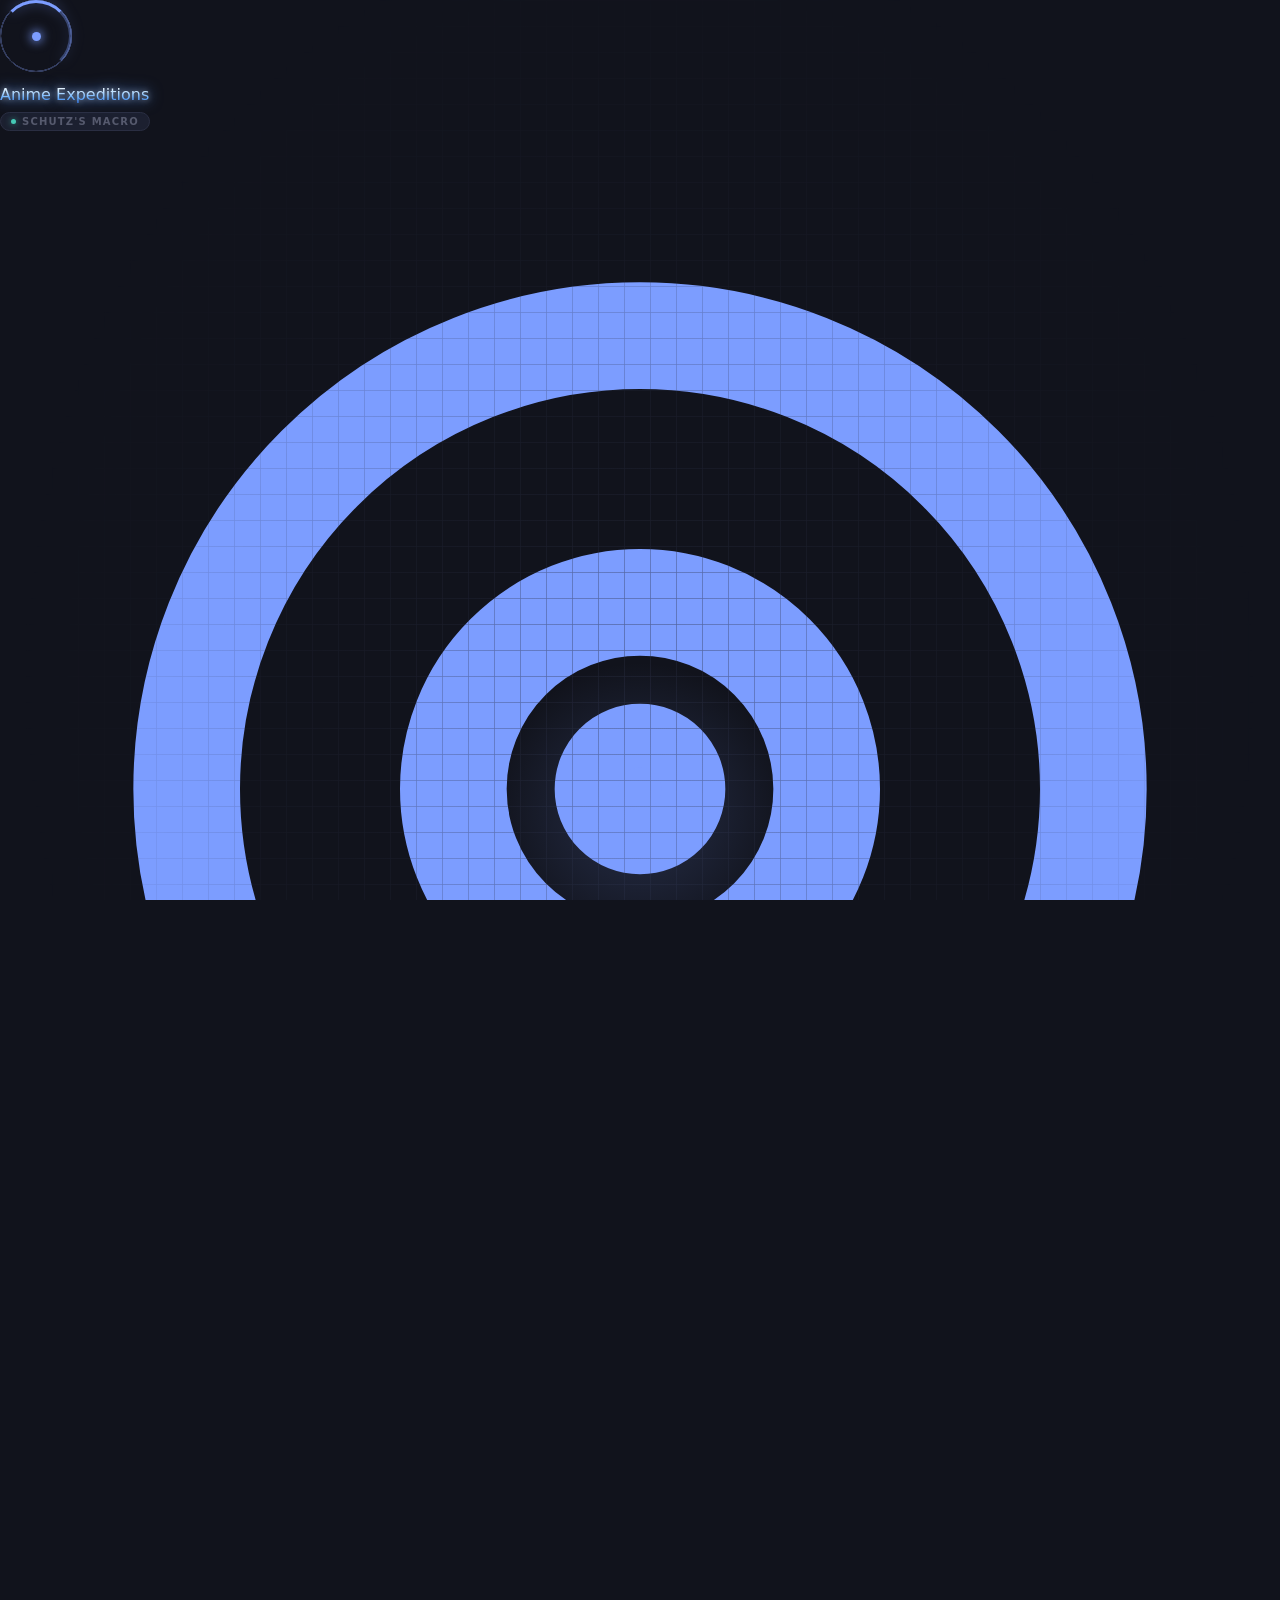
==== commit 07a5f950: "cleanup" ====
--- a/ui/index.html
+++ b/ui/index.html
@@ -2,7 +2,7 @@
 <html lang="en">
 <head>
 <meta charset="UTF-8">
-<title>Cream's Macro | Anime Expeditions</title>
+<title>Schutz's Macro | Anime Expeditions</title>
 <!-- Tailwind is VENDORED locally (ui/tailwind.js), not loaded from
      cdn.tailwindcss.com. The whole layout is Tailwind utility classes, and a
      synchronous <script> to an unreachable CDN (offline, school/work firewall,
@@ -43,7 +43,7 @@
         <span class="logo-expeditions brand-font text-base font-bold" style="line-height: 1.1;">Expeditions</span>
       </div>
       <span style="color: var(--border);">|</span>
-      <span class="text-sm font-semibold" style="color: var(--text-dim);">Cream's Macro</span>
+      <span class="text-sm font-semibold" style="color: var(--text-dim);">Schutz's Macro</span>
       <button type="button" id="ver-badge" class="ver-badge-btn flex items-center gap-1.5 text-[10px] px-2 py-0.5 rounded-md border font-medium no-drag" style="color: var(--brand); border-color: var(--border); background: var(--bg-surface); cursor: pointer;" title="Click to check for updates" onclick="manualCheckForUpdate()">
         <svg class="w-3 h-3 ver-badge-icon flex-shrink-0" viewBox="0 0 24 24" fill="none" stroke="currentColor" stroke-width="2.2" stroke-linecap="round" stroke-linejoin="round">
           <path d="M21 12a9 9 0 0 1-9 9 9.75 9.75 0 0 1-6.74-2.74L3 16"/>
@@ -175,7 +175,7 @@
       </div>
 
       <div class="loading-tag" style="margin-top: 8px;">
-        <span class="loading-tag-dot"></span>Cream's Macro
+        <span class="loading-tag-dot"></span>Schutz's Macro
       </div>
 
       <div class="flex items-center gap-1.5 text-sm font-semibold" style="color: var(--text); margin-top: 18px;">
@@ -522,10 +522,10 @@
 
   <!-- ============ CREATION screen: block-based routine builder ============ -->
   <div id="screen-creation" class="flex-1 flex min-h-0" style="display: none;">
-    <div class="flex flex-col flex-shrink-0 p-3 gap-2 border-r" style="width: 190px; border-color: var(--border);">
-      <h2 class="text-[10px] uppercase tracking-widest font-semibold mb-1" style="color: var(--text-muted);">Blocks</h2>
-      <div id="block-palette" class="flex flex-col gap-2"></div>
-      <p class="text-[10px] mt-2" style="color: var(--text-muted);">Drag a block into a phase below, drag rows to reorder.</p>
+    <div class="flex flex-col flex-shrink-0 p-3 gap-2 border-r min-h-0" style="width: 190px; border-color: var(--border);">
+      <h2 class="text-[10px] uppercase tracking-widest font-semibold mb-1 flex-shrink-0" style="color: var(--text-muted);">Blocks</h2>
+      <div id="block-palette" class="flex flex-col gap-2 flex-1 overflow-y-auto" style="min-height: 0;"></div>
+      <p class="text-[10px] mt-2 flex-shrink-0" style="color: var(--text-muted);">Drag a block into a phase below, drag rows to reorder.</p>
     </div>
 
     <div class="flex-1 flex flex-col p-3 gap-2 min-h-0">
@@ -641,7 +641,7 @@
           <div class="setting-row" style="padding: 10px 0;">
             <div>
               <div class="setting-label">Enable Auto Fuel <span id="fuel-summary-status" class="challenge-ready-chip">Disabled</span></div>
-              <div class="setting-desc">Refills enabled Expedition Hub resources every 8 hours at safe Task Queue boundaries.</div>
+              <div class="setting-desc">Refills at safe Task Queue boundaries: Max after 8 hours, or numeric amounts based on their fuel duration.</div>
             </div>
             <button id="toggle-fuel-enabled" class="toggle-switch" onclick="toggleFuelEnabled(this)"></button>
           </div>
@@ -719,6 +719,42 @@
             </div>
             <button class="task-toolbar-btn danger" onclick="resetFuelTimer()">Reset</button>
           </div>
+            </div>
+          </details>
+
+          <!-- Auto Shop -->
+          <details id="resource-card-auto-shop" class="resource-card">
+            <summary class="resource-card-head">
+              <span class="resource-card-icon">S</span>
+              <span class="resource-card-copy">
+                <span class="resource-card-title">Auto Shop</span>
+                <span id="resource-auto-shop-details" class="resource-card-desc">Gold Shop: 0 enabled</span>
+              </span>
+              <span id="resource-auto-shop-summary" class="resource-card-state">Disabled</span>
+              <span class="resource-card-chevron">&#8250;</span>
+            </summary>
+            <div class="resource-card-body">
+              <div class="setting-row" style="padding: 10px 0;">
+                <div>
+                  <div class="setting-label">Enable Auto Shop</div>
+                  <div class="setting-desc">Runs enabled shops at safe Task Queue boundaries and resets daily progress at 00:00 UTC.</div>
+                </div>
+                <button id="toggle-auto-shop-enabled" class="toggle-switch" onclick="toggleAutoShopEnabled(this)"></button>
+              </div>
+
+              <div class="setting-row" style="padding: 10px 0;">
+                <div>
+                  <div class="setting-label">Gold Shop</div>
+                  <div class="setting-desc">Choose how many to buy on each pass. Numeric quantities repeat on later passes until sold out.</div>
+                </div>
+                <button id="toggle-gold-shop-enabled" class="toggle-switch"
+                        onclick="toggleAutoShopShopEnabled('gold_shop', this)"></button>
+              </div>
+
+              <div>
+                <div class="wh-hint" style="margin-bottom: 6px;">Items are checked in this order. Max buys the remaining stock once.</div>
+                <div id="auto-shop-gold-items" class="flex flex-col gap-1.5"></div>
+              </div>
             </div>
           </details>
 
@@ -735,6 +771,8 @@
             </summary>
             <div class="resource-card-body">
 
+          <div id="challenge-setup-warning" class="resource-setup-warning" style="display: none;"></div>
+
           <div class="setting-row" style="padding: 10px 0;">
             <div>
               <div class="setting-label">Story Map Setup</div>
@@ -805,12 +843,30 @@
             </summary>
             <div class="resource-card-body">
 
+          <div id="bounty-setup-warning" class="resource-setup-warning" style="display: none;"></div>
+
           <div class="setting-row" style="padding: 10px 0;">
             <div>
               <div class="setting-label">Enable Auto Bounty</div>
               <div class="setting-desc">Checks the Event Bounty Board before Challenge and runs supported Clear Wave or Hard objectives.</div>
             </div>
             <button id="toggle-bounty-enabled" class="toggle-switch" onclick="toggleBountyEnabled(this)"></button>
+          </div>
+
+          <div class="setting-row" style="padding: 10px 0;">
+            <div>
+              <div class="setting-label">Auto Mythic Bounty</div>
+              <div class="setting-desc">Rerolls each eligible card until its card title verifies as Mythic.</div>
+            </div>
+            <button id="toggle-bounty-mythic" class="toggle-switch" onclick="toggleBountyMythic(this)"></button>
+          </div>
+
+          <div class="setting-row" style="padding: 10px 0;">
+            <div>
+              <div class="setting-label">Mythic Reroll Safety Limit</div>
+              <div class="setting-desc">Maximum rerolls for one card before Auto Bounty leaves it unclaimed. Allowed range: 1–100.</div>
+            </div>
+            <input id="bounty-mythic-max-rerolls" class="block-input" style="width: 64px;" type="number" min="1" max="100" value="20" onchange="setBountyMythicMaxRerolls(this.value)">
           </div>
 
           <div class="setting-row" style="padding: 10px 0;">
@@ -957,6 +1013,17 @@
               </div>
               <button id="toggle-auto-relaunch-roblox" class="toggle-switch" onclick="toggleSetting('auto_relaunch_roblox', this)"></button>
             </div>
+            <div class="setting-row" style="border-bottom: none; grid-column: span 2; align-items: flex-start;">
+              <div>
+                <div class="setting-label">Periodic Roblox Refresh</div>
+                <div class="setting-desc">Restart Roblox after the selected number of hours to clear long-session memory buildup. It waits for a completed match and safe lobby boundary, so it does not interrupt a match or add FPS polling. Off by default.</div>
+              </div>
+              <div class="flex items-center gap-2" style="flex-shrink: 0;">
+                <input id="setting-memory-refresh-hours" type="number" min="1" max="12" step="0.5" class="block-input" style="width: 78px;" onchange="saveMemoryRefreshHours(this)">
+                <span style="font-size: 11px; color: var(--text-muted);">hours</span>
+                <button id="toggle-memory-refresh" class="toggle-switch" onclick="toggleSetting('memory_refresh_enabled', this)"></button>
+              </div>
+            </div>
             <div class="setting-row">
               <div>
                 <div class="setting-label">Background</div>
@@ -1134,6 +1201,13 @@
               </div>
               <button id="toggle-webhook-silent" class="toggle-switch" onclick="toggleWebhookField('silent', this)"></button>
             </div>
+            <div class="setting-row" style="border-bottom: none;">
+              <div>
+                <div class="setting-label">Progress Updates</div>
+                <div class="setting-desc">Send task and challenge start/finish notifications.</div>
+              </div>
+              <button id="toggle-webhook-progress" class="toggle-switch" onclick="toggleWebhookField('progress', this)"></button>
+            </div>
           </div>
         </section>
       </div>
@@ -1165,6 +1239,21 @@
               <div class="setting-desc">Save a screenshot every time the macro finds something while running. Off by default -- gets spammy fast.</div>
             </div>
             <button id="toggle-debug-screenshots" class="toggle-switch" onclick="toggleSetting('debug_screenshots', this)"></button>
+          </div>
+
+          <!-- Off by default: the strict OCR check ("unitteams", no space)
+               is correct for most setups and confirms the Load Team list
+               specifically. This loosens it to also accept "teams"/"team"/
+               "loadout" for setups where the strict text keeps missing --
+               those are generic enough to risk matching the PREVIOUS screen
+               (the Unit Manager, whose own Teams button reads "Teams") right
+               before a fixed-coordinate row click, so it's opt-in. -->
+          <div class="setting-row" style="padding: 14px;">
+            <div>
+              <div class="setting-label">Loose Team Panel Detection</div>
+              <div class="setting-desc">If Team Loadout keeps failing to open on your setup, this widens the OCR check that confirms it. Off by default -- the wider match can misfire on the previous screen.</div>
+            </div>
+            <button id="toggle-loose-team-ocr-match" class="toggle-switch" onclick="toggleSetting('loose_team_ocr_match', this)"></button>
           </div>
 
           <!-- These three decide HOW the game gets captured, which is what
@@ -1735,6 +1824,19 @@
               <span class="text-xs" style="color: var(--text-muted); margin-left: 6px;">Row H</span>
               <input id="coord-team_loadout_row_height" class="block-input" style="width: 52px;" type="number" onchange="setMacroCoord('team_loadout_row_height', this.value)">
               <button onclick="openCoordPicker('team_loadout')" class="text-xs font-semibold px-2 py-1.5 rounded-lg border flex-shrink-0 settings-action-btn" style="color: var(--slate); border-color: var(--border);" title="Capture the Roblox screen, click Loadout 1 then Loadout 2 -- Row H is auto-computed">Pick</button>
+            </div>
+          </div>
+
+          <div class="setting-row" style="padding: 14px;">
+            <div>
+              <div class="setting-label">Teams Button Click</div>
+              <div class="setting-desc">Optional manual point inside the Teams button. Pick the lower/inner part if the image-match center misses; Auto uses the detected image center.</div>
+            </div>
+            <div class="flex items-center gap-2 flex-shrink-0">
+              <input id="coord-team_button_x" class="block-input" style="width: 56px;" type="number" placeholder="Auto" onchange="setMacroCoord('team_button_x', this.value)">
+              <input id="coord-team_button_y" class="block-input" style="width: 56px;" type="number" placeholder="Auto" onchange="setMacroCoord('team_button_y', this.value)">
+              <button onclick="openCoordPicker('team_button')" class="text-xs font-semibold px-2 py-1.5 rounded-lg border flex-shrink-0 settings-action-btn" style="color: var(--slate); border-color: var(--border);" title="Capture the Roblox screen and pick a point inside the Teams button">Pick</button>
+              <button onclick="clearMacroCoord('team_button')" class="text-xs font-semibold px-2 py-1.5 rounded-lg border flex-shrink-0 settings-action-btn" style="color: var(--slate); border-color: var(--border);" title="Use the detected Teams image center again">Auto</button>
             </div>
           </div>
 
@@ -1972,7 +2074,6 @@
       </div>
       <div class="modal-body">
         <div class="wh-hint" style="margin-bottom: 8px;">Assign the Macro Operation Auto Bounty should run for each Story destination.</div>
-        <div id="bounty-setup-warning" class="bounty-setup-warning" style="display: none;"></div>
         <div id="bounty-map-list" style="max-height: 60vh; overflow-y: auto;"></div>
       </div>
     </div>
@@ -1989,7 +2090,7 @@
          two thirds of the window sat empty. -->
     <div class="modal-panel onb-panel" style="width: min(1040px, 94vw);">
       <div class="modal-head">
-        <span class="modal-title">Welcome to Cream's Macro</span>
+        <span class="modal-title">Welcome to Schutz's Macro</span>
       </div>
       <div class="modal-body">
         <p class="onb-intro">
@@ -2072,8 +2173,31 @@
        that is never inside the game slot. -->
   <div id="rec-popout" style="display:none;">
     <span class="rec-dot"></span>
-    <span>Recording path (WASD + I/O) - timer starts on your first key</span>
+    <span id="rec-popout-text">Recording path (WASD + I/O) - timer starts on your first key</span>
     <button type="button" class="rec-stop-btn" onclick="stopActiveRecording()">Stop Recording</button>
+  </div>
+
+  <!-- ============ Save-recorded-input modal ============
+       Record block counterpart of #path-name-modal above, for a stopped
+       mouse+keyboard input capture (see toggleRecordMacro/core.input_record)
+       instead of a WASD walk path. Kept as its own modal rather than reusing
+       #path-name-modal so the two recorders' Save/Discard flows can't cross-
+       wire (see recordingMacroBlockId in ui/app.js). -->
+  <div id="macro-record-name-modal" class="modal-overlay" style="display:none;">
+    <div class="modal-panel" style="width: 380px; max-width: 92vw;">
+      <div class="modal-head">
+        <span class="modal-title">Save Recorded Input</span>
+        <span class="modal-close" onclick="discardMacroRecording()">&times;</span>
+      </div>
+      <div class="modal-body">
+        <input id="macro-record-name-input" class="block-input" style="width: 100%; margin-bottom: 14px;" type="text"
+               placeholder="Recording name..." onkeydown="if (event.key === 'Enter') saveMacroRecordingName()">
+        <div class="flex items-center gap-2" style="justify-content: flex-end;">
+          <button type="button" class="rec-stop-btn" onclick="discardMacroRecording()">Discard</button>
+          <button type="button" class="pu-set-btn" onclick="saveMacroRecordingName()">Save Recording</button>
+        </div>
+      </div>
+    </div>
   </div>
 
   <!-- ============ Place Unit map picker modal ============
@@ -2182,6 +2306,28 @@
     </div>
   </div>
 
+  <!-- ============ Detect test modal ============
+       Shows one full Roblox-window frame plus the exact Detect verdict and
+       scores, without running either nested branch or changing the macro. -->
+  <div id="detect-test-modal" class="modal-overlay" style="display:none;" onmousedown="if(event.target===this) closeDetectTest()">
+    <div class="modal-panel detect-test-panel">
+      <div class="modal-head">
+        <span class="modal-title">Test Detect</span>
+        <span class="modal-close" onclick="closeDetectTest()">&times;</span>
+      </div>
+      <div class="modal-body detect-test-body">
+        <div id="detect-test-status" class="detect-test-status missed">Waiting for test...</div>
+        <div id="detect-test-meta" class="detect-test-meta"></div>
+        <div class="detect-test-layout">
+          <div class="detect-test-preview-wrap">
+            <img id="detect-test-image" class="detect-test-image" alt="Detect test capture">
+          </div>
+          <div id="detect-test-details" class="detect-test-details"></div>
+        </div>
+      </div>
+    </div>
+  </div>
+
   <!-- Update popup: shown when the background GitHub check (main._check_for_
        update_background) finds a newer tagged release than VERSION. Update
        downloads the release source and restarts the app to apply it (see
@@ -2360,7 +2506,7 @@
             </button>
             <div class="faq-answer">
               <p><strong>Yes, the macro is safe and open-source.</strong></p>
-              <p>PyInstaller executables often trigger false positives in basic antivirus scans. You can inspect every line of code on our <a href="https://github.com/Cweamy/Anime-Expeditions-Creams-Macro" target="_blank" style="color: var(--brand); text-decoration: underline;">GitHub repository</a> or run it directly from source.</p>
+              <p>PyInstaller executables often trigger false positives in basic antivirus scans. You can inspect every line of code on our <a href="https://github.com/Micro-Chan/Anime-Expeditions-Creams-Macro" target="_blank" style="color: var(--brand); text-decoration: underline;">GitHub repository</a> or run it directly from source.</p>
             </div>
           </div>
 
@@ -2386,7 +2532,7 @@
             </button>
             <div class="faq-answer">
               <p>A running background process might lock the executable file from being overwritten.</p>
-              <p><strong>Fix:</strong> Close all macro processes in Task Manager, or download the latest <code>.zip</code> from <a href="https://github.com/Cweamy/Anime-Expeditions-Creams-Macro/releases/latest" target="_blank" style="color: var(--brand); text-decoration: underline;">GitHub Releases</a> and extract it to a new folder.</p>
+              <p><strong>Fix:</strong> Close all macro processes in Task Manager, or download the latest <code>.zip</code> from <a href="https://github.com/Micro-Chan/Anime-Expeditions-Creams-Macro/releases/latest" target="_blank" style="color: var(--brand); text-decoration: underline;">GitHub Releases</a> and extract it to a new folder.</p>
             </div>
           </div>
 
--- a/ui/style.css
+++ b/ui/style.css
@@ -490,8 +490,8 @@
 .rh-map { font-weight: 600; color: var(--text-dim); flex: 1; white-space: nowrap; overflow: hidden; text-overflow: ellipsis; }
 .rh-meta { font-size: 10px; color: var(--text-muted); font-variant-numeric: tabular-nums; flex-shrink: 0; }
 .rh-empty { padding: 16px; font-size: 11px; color: var(--text-muted); text-align: center; }
-.bounty-setup-warning {
-  margin-bottom: 8px;
+.resource-setup-warning {
+  margin: 10px 0 0;
   padding: 9px 11px;
   border: 1px solid color-mix(in srgb, var(--rose) 55%, var(--border));
   border-radius: 7px;
@@ -2145,6 +2145,18 @@
 }
 .detect-adv-seg { display: inline-flex; gap: 2px; padding: 2px; border-radius: 8px; background: var(--bg-surface); }
 .detect-adv-row { display: flex; align-items: center; gap: 8px; flex-wrap: wrap; }
+.detect-loop-box {
+  display: flex; flex-direction: column; gap: 7px;
+  padding: 8px 10px; border-radius: 7px;
+  background: color-mix(in srgb, var(--sky) 12%, var(--bg-card));
+  border: 1px solid color-mix(in srgb, var(--sky) 42%, var(--border));
+  border-left: 3px solid var(--sky);
+}
+.detect-loop-box.on { background: color-mix(in srgb, var(--sky) 17%, var(--bg-card)); }
+.detect-loop-head { display: flex; align-items: center; gap: 10px; }
+.detect-loop-title { color: var(--sky); font-size: 11px; font-weight: 800; letter-spacing: .04em; text-transform: uppercase; }
+.detect-loop-settings { display: flex; align-items: center; gap: 8px; flex-wrap: wrap; }
+.detect-loop-help { padding-left: 2px; }
 .detect-img-list { display: flex; align-items: center; gap: 6px; flex-wrap: wrap; }
 .detect-img-chip {
   display: inline-flex; align-items: center; gap: 4px; font-size: 11px; font-weight: 600;
@@ -2178,6 +2190,35 @@
 .blk-btn:active { transform: scale(0.95); }
 .detect-pick { color: var(--text); border-color: color-mix(in srgb, var(--sky) 45%, var(--border)); }
 .detect-pick.unset { color: var(--text-muted); border-style: dashed; }
+.detect-test-btn { color: var(--teal); border-color: color-mix(in srgb, var(--teal) 45%, var(--border)); }
+.detect-test-btn:disabled { opacity: .65; cursor: wait; }
+
+/* Full-frame Detect diagnostics. The screenshot stays visible beside the
+   score list so a wrong region and a merely-too-strict threshold look
+   different immediately. */
+.detect-test-panel { width: min(1180px, 96vw); max-width: 96vw; }
+.detect-test-body { display: flex; flex-direction: column; gap: 8px; max-height: 88vh; overflow: auto; }
+.detect-test-status { font-size: 13px; font-weight: 800; }
+.detect-test-status.found { color: var(--teal); }
+.detect-test-status.missed { color: var(--rose); }
+.detect-test-meta { color: var(--text-muted); font-size: 11px; }
+.detect-test-layout { display: grid; grid-template-columns: minmax(0, 1fr) 280px; gap: 12px; align-items: start; }
+.detect-test-preview-wrap { min-width: 0; overflow: auto; border: 1px solid var(--border); border-radius: 8px; background: var(--bg-surface); }
+.detect-test-image { display: block; width: 100%; height: auto; }
+.detect-test-details { display: flex; flex-direction: column; gap: 6px; }
+.detect-test-detail { display: flex; flex-direction: column; gap: 2px; padding: 8px; border-radius: 7px; border-left: 3px solid var(--text-muted); background: var(--bg-surface); }
+.detect-test-detail.found { border-left-color: var(--teal); }
+.detect-test-detail.missed { border-left-color: var(--rose); }
+.detect-test-detail.missing { border-left-color: var(--brand); }
+.detect-test-detail-name { font-size: 12px; font-weight: 800; color: var(--text); overflow-wrap: anywhere; }
+.detect-test-detail-state { font-size: 10px; font-weight: 800; color: var(--text-dim); }
+.detect-test-detail.found .detect-test-detail-state { color: var(--teal); }
+.detect-test-detail.missed .detect-test-detail-state { color: var(--rose); }
+.detect-test-detail-score { font-size: 10px; color: var(--text-muted); line-height: 1.35; }
+.detect-test-empty { padding: 10px; color: var(--text-muted); font-size: 11px; }
+@media (max-width: 820px) {
+  .detect-test-layout { grid-template-columns: 1fr; }
+}
 
 /* Image Manager: Detection Images badge, pick-mode banner, and Use button */
 .im-badge-detect { background: color-mix(in srgb, var(--sky) 22%, var(--bg-surface)); color: var(--sky); }
